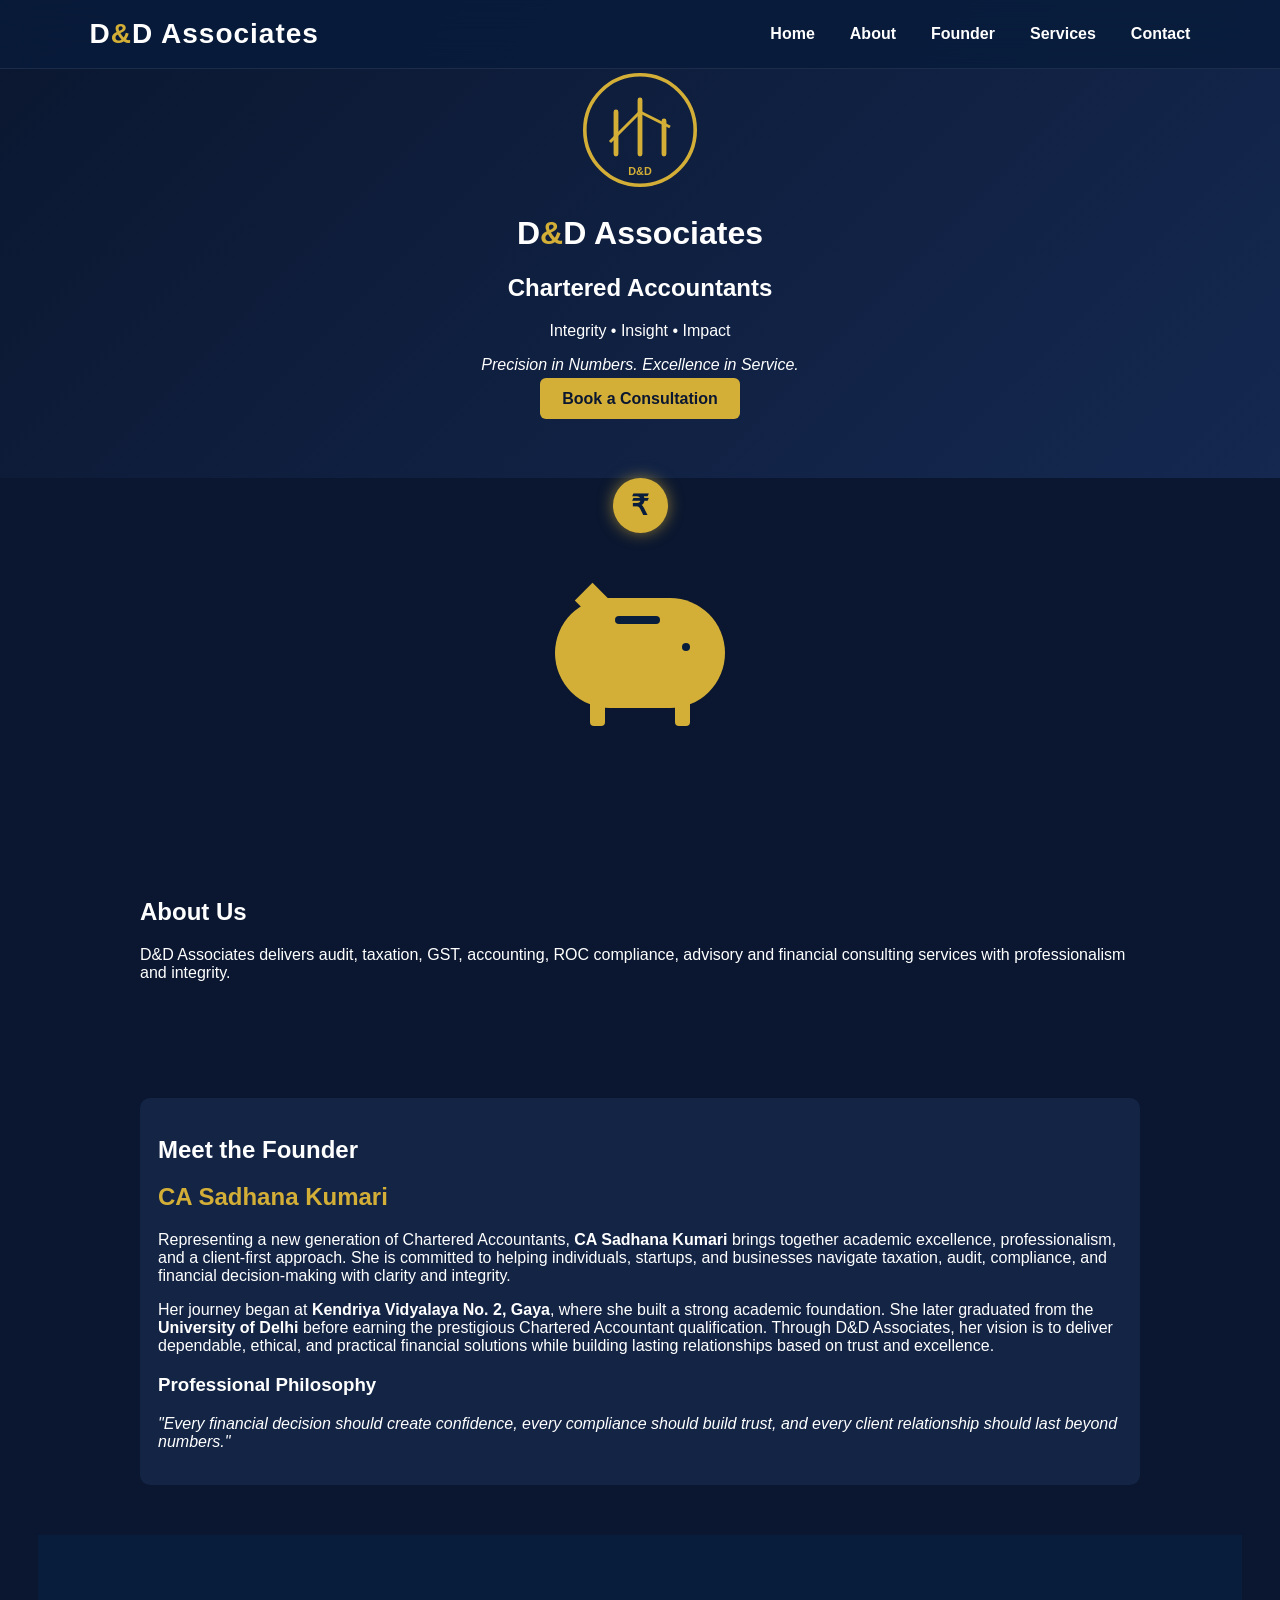
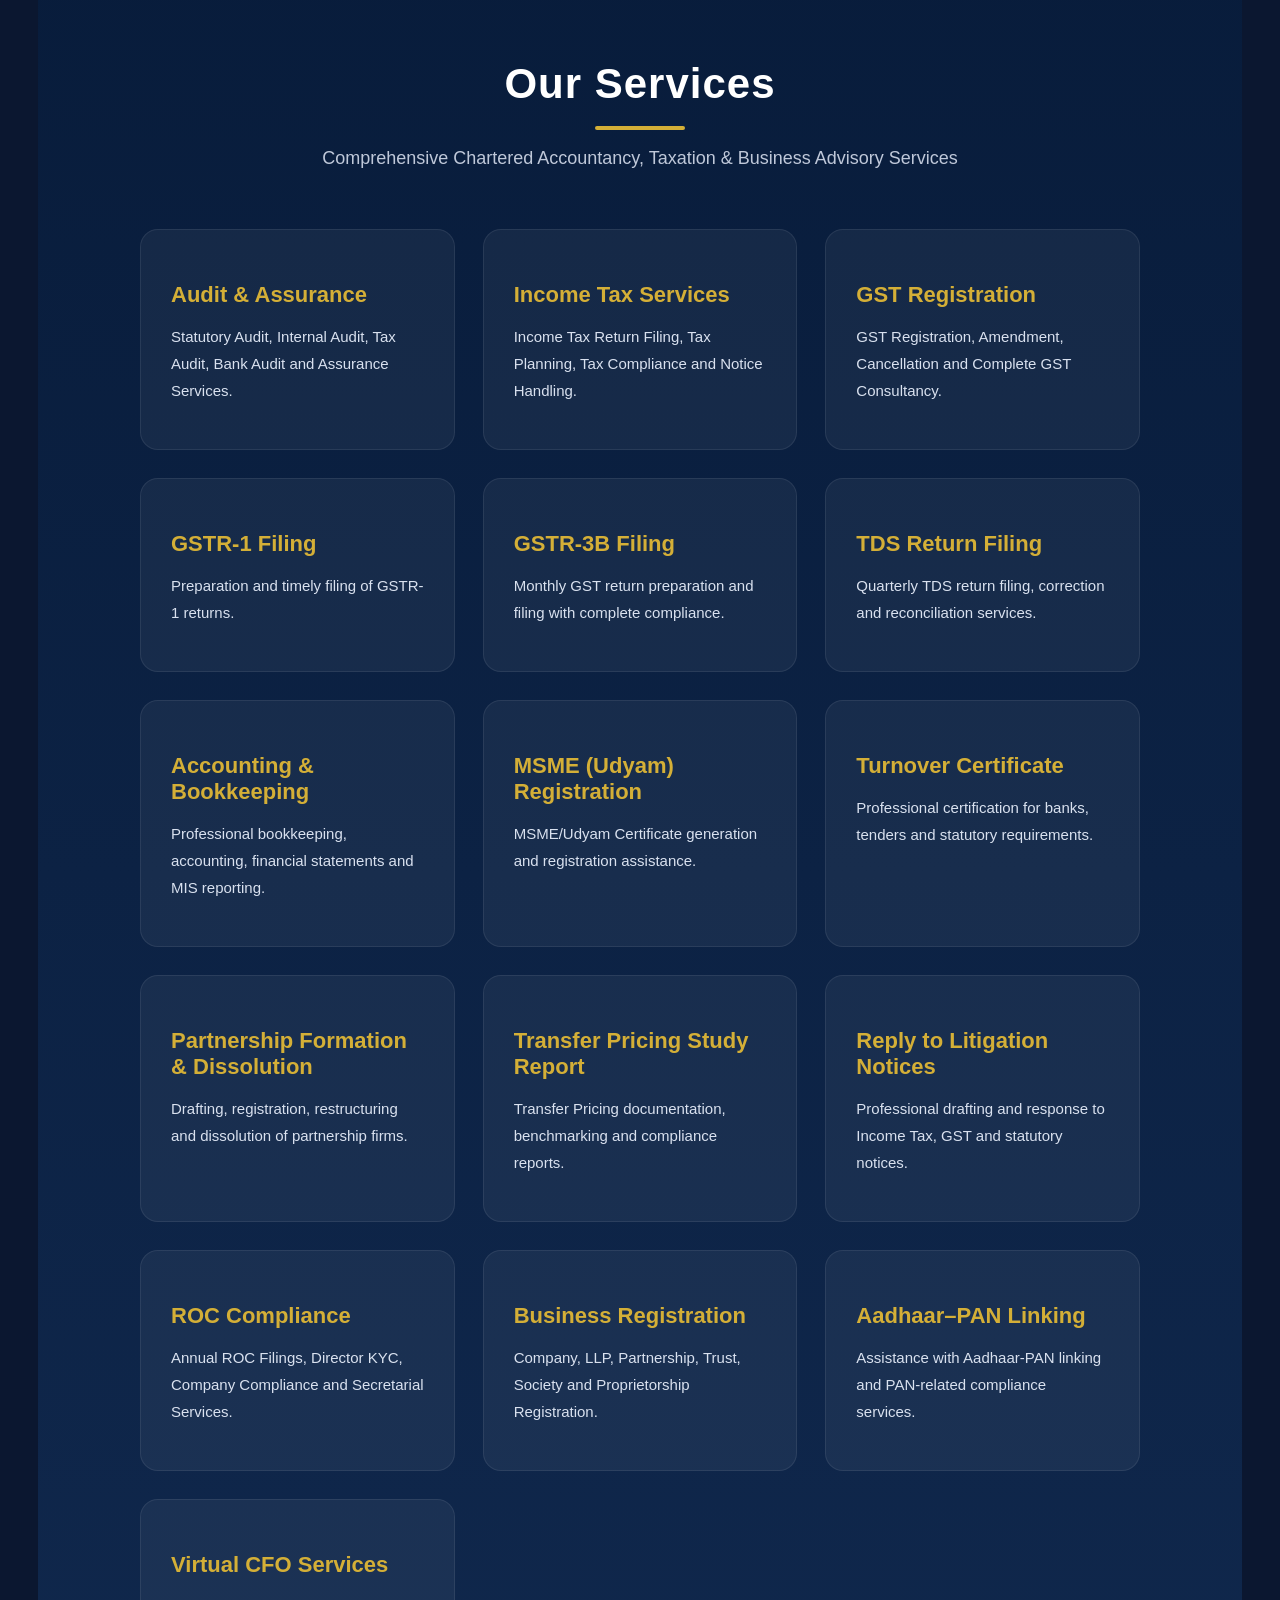
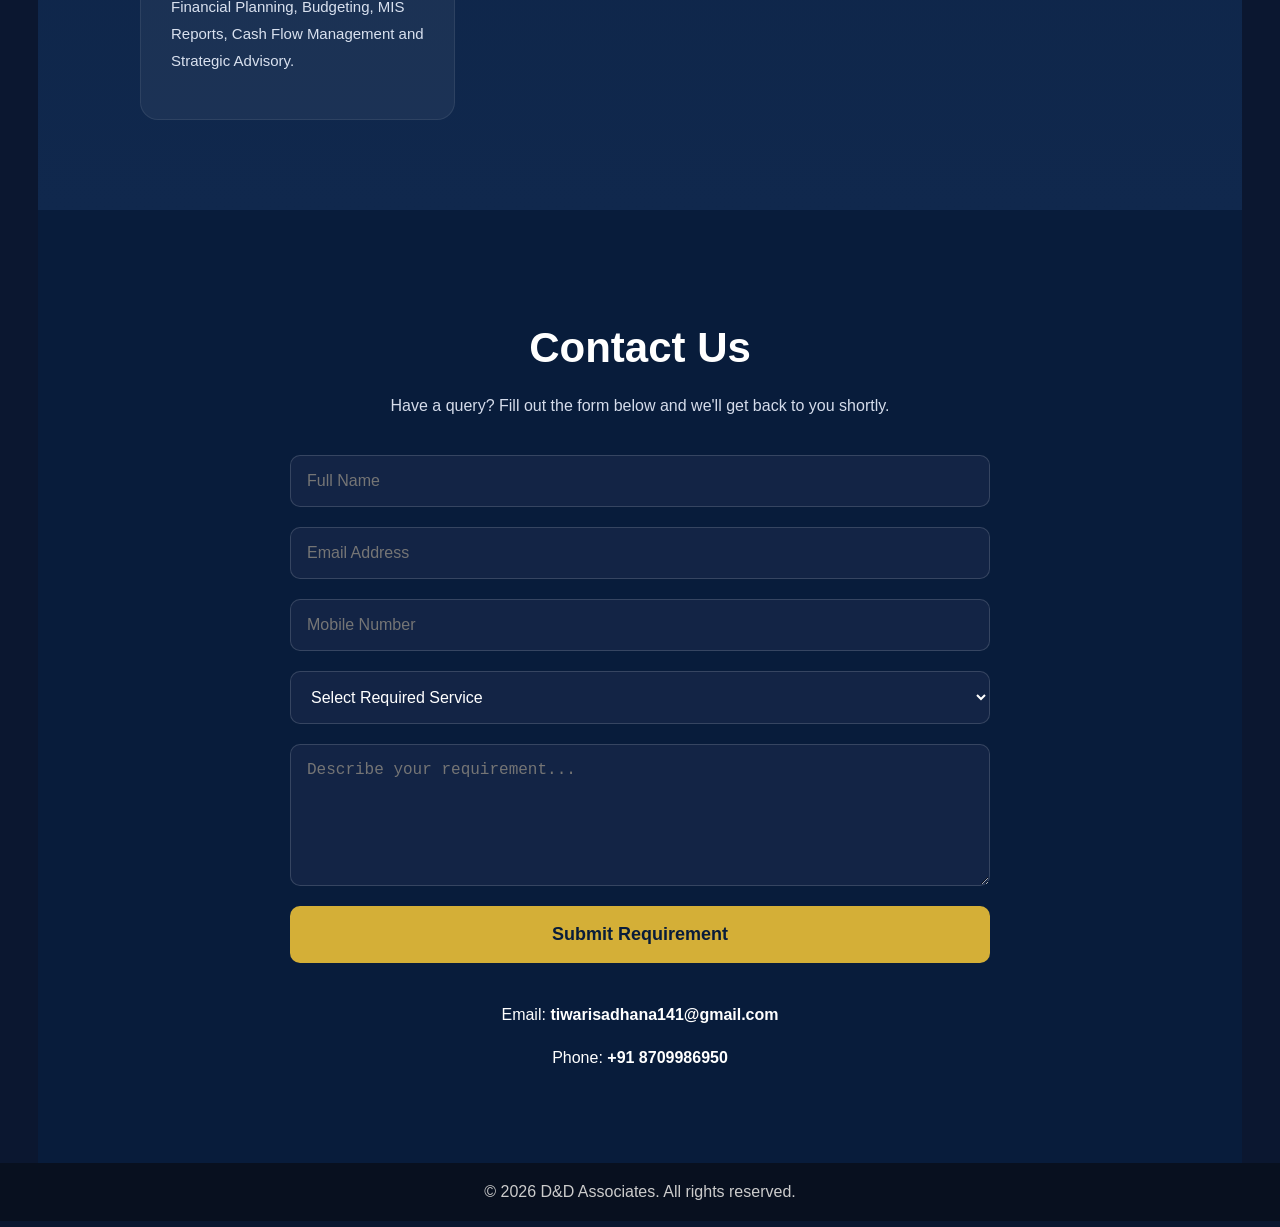
==== index.html @ b46793f5 "Add responsive navbar styles to index.html" ====
<!DOCTYPE html><html><head><meta charset='utf-8'><meta name='viewport' content='width=device-width,initial-scale=1'>
<title>D&D Associates | Chartered Accountants</title>
<style>
body{margin:0;font-family:Arial,sans-serif;background:#0b1730;color:#fff}
header{padding:70px 20px;text-align:center;background:linear-gradient(135deg,#0b1730,#142850)}
.logo{width:120px;height:120px;margin:auto}
.gold{color:#d4af37}.btn{background:#d4af37;color:#0b1730;padding:12px 22px;border-radius:6px;text-decoration:none;font-weight:bold}
section{padding:50px 20px;max-width:1000px;margin:auto}.cards{display:grid;grid-template-columns:repeat(auto-fit,minmax(220px,1fr));gap:16px}
.card{background:#132445;padding:18px;border-radius:10px}

.money-animation{
    display:flex;
    justify-content:center;
    align-items:center;
    height:250px;
    position:relative;
}

.coin{
    position:absolute;
    top:0;
    width:55px;
    height:55px;
    border-radius:50%;
    background:#d4af37;
    color:#081c3b;
    font-size:28px;
    font-weight:bold;
    display:flex;
    justify-content:center;
    align-items:center;
    animation:dropCoin 2.5s infinite ease-in-out;
    box-shadow:0 0 15px rgba(212,175,55,.6);
}

.piggy{
    width:170px;
    height:110px;
    background:#d4af37;
    border-radius:90px;
    position:relative;
    animation:bounce 2.5s infinite;
}

.slot{
    position:absolute;
    width:45px;
    height:8px;
    background:#081c3b;
    border-radius:5px;
    top:18px;
    left:60px;
}

.ear{
    position:absolute;
    width:25px;
    height:25px;
    background:#d4af37;
    top:-10px;
    left:25px;
    transform:rotate(45deg);
}

.eye{
    position:absolute;
    width:8px;
    height:8px;
    background:#081c3b;
    border-radius:50%;
    top:45px;
    right:35px;
}

.leg{
    width:15px;
    height:30px;
    background:#d4af37;
    position:absolute;
    bottom:-18px;
    border-radius:4px;
}

.leg1{left:35px;}
.leg2{right:35px;}

@keyframes dropCoin{

0%{
    transform:translateY(0);
    opacity:0;
}

15%{
    opacity:1;
}

60%{
    transform:translateY(90px);
    opacity:1;
}

70%{
    transform:translateY(100px) scale(.5);
    opacity:0;
}

100%{
    transform:translateY(0);
    opacity:0;
}

}

@keyframes bounce{

0%,100%{
    transform:translateY(0);
}

65%{
    transform:translateY(6px);
}

75%{
    transform:translateY(-4px);
}

85%{
    transform:translateY(2px);
}

}

#services{
    padding:90px 8%;
    background:linear-gradient(180deg,#081c3b,#10284d);
}

#services h2{
    text-align:center;
    color:#fff;
    font-size:42px;
    margin-bottom:10px;
    letter-spacing:1px;
}

#services h2::after{
    content:"";
    width:90px;
    height:4px;
    background:#d4af37;
    display:block;
    margin:18px auto;
    border-radius:20px;
}

.subtitle{
    text-align:center;
    color:#bfc8d9;
    margin-bottom:60px;
    font-size:18px;
}

.services-grid{
    display:grid;
    grid-template-columns:repeat(auto-fit,minmax(280px,1fr));
    gap:28px;
}

.service-card{
    background:rgba(255,255,255,.05);
    border:1px solid rgba(255,255,255,.08);
    border-radius:18px;
    padding:30px;
    transition:all .4s ease;
    position:relative;
    overflow:hidden;
}

.service-card::before{
    content:"";
    position:absolute;
    left:0;
    top:0;
    width:0;
    height:4px;
    background:#d4af37;
    transition:.4s;
}

.service-card:hover::before{
    width:100%;
}

.service-card:hover{
    transform:translateY(-10px);
    border-color:#d4af37;
    box-shadow:0 20px 40px rgba(0,0,0,.35);
}

.service-card h3{
    color:#d4af37;
    margin-bottom:15px;
    font-size:22px;
}

.service-card p{
    color:#d9e1ef;
    line-height:1.8;
    font-size:15px;
}

@media(max-width:768px){

.services-grid{
    grid-template-columns:1fr;
}

}
    
#contact{

padding:80px 8%;

background:#081c3b;

}

#contact h2{

text-align:center;

font-size:42px;

margin-bottom:15px;

color:#fff;

}

.contact-text{

text-align:center;

color:#d5dceb;

margin-bottom:40px;

}

.contact-form{

max-width:700px;

margin:auto;

display:flex;

flex-direction:column;

gap:20px;

}

.contact-form input,
.contact-form textarea,
.contact-form select{

padding:16px;

font-size:16px;

border-radius:10px;

border:1px solid rgba(255,255,255,.15);

background:#132445;

color:white;

outline:none;

transition:.3s;

}

.contact-form input:focus,
.contact-form textarea:focus,
.contact-form select:focus{

border-color:#d4af37;

box-shadow:0 0 12px rgba(212,175,55,.25);

}

.contact-form button{

padding:18px;

background:#d4af37;

color:#081c3b;

border:none;

border-radius:10px;

font-size:18px;

font-weight:bold;

cursor:pointer;

transition:.3s;

}

.contact-form button:hover{

background:white;

transform:translateY(-3px);

}

#contact p{

text-align:center;

margin-top:25px;

}

#contact a{

color:white;

text-decoration:none;

font-weight:bold;

}

#contact a:hover{

color:#d4af37;

}

.btn:hover{

transform:translateY(-5px);

box-shadow:0 12px 30px rgba(212,175,55,.35);

background:white;

}
html{

scroll-behavior:smooth;

}
/* NAVBAR */

.navbar{

position:fixed;

top:0;

left:0;

width:100%;

padding:18px 7%;

display:flex;

justify-content:space-between;

align-items:center;

background:rgba(8,28,59,.82);

backdrop-filter:blur(18px);

border-bottom:1px solid rgba(255,255,255,.08);

z-index:9999;

box-sizing:border-box;

}

.logo-text{

font-size:28px;

font-weight:700;

color:white;

letter-spacing:1px;

}

.logo-text span{

color:#d4af37;

}

.nav-links{

display:flex;

gap:35px;

list-style:none;

margin:0;

padding:0;

}

.nav-links a{

color:white;

text-decoration:none;

font-weight:600;

transition:.3s;

position:relative;

}

.nav-links a::after{

content:"";

position:absolute;

bottom:-8px;

left:0;

width:0;

height:2px;

background:#d4af37;

transition:.3s;

}

.nav-links a:hover{

color:#d4af37;

}

.nav-links a:hover::after{

width:100%;

}

@media(max-width:768px){

.nav-links{

display:none;

}

}
footer{text-align:center;padding:20px;background:#08101f;color:#ccc}
</style></head><body>

<nav class="navbar">

    <div class="logo-text">
        D<span>&</span>D Associates
    </div>

    <ul class="nav-links">

        <li><a href="#">Home</a></li>

        <li><a href="#about">About</a></li>

        <li><a href="#founder">Founder</a></li>

        <li><a href="#services">Services</a></li>

        <li><a href="#contact">Contact</a></li>

    </ul>

</nav>
    
<header>
<svg class="logo" viewBox="0 0 200 200">
<circle cx="100" cy="100" r="92" fill="none" stroke="#D4AF37" stroke-width="6"/>
<path d="M60 140V70M100 140V50M140 140V85" stroke="#D4AF37" stroke-width="8" stroke-linecap="round"/>
<path d="M50 120 L100 70 L150 95" fill="none" stroke="#D4AF37" stroke-width="5"/>
<text x="100" y="175" text-anchor="middle" fill="#D4AF37" font-size="18" font-weight="700">D&amp;D</text>
</svg>
<h1>D<span class='gold'>&</span>D Associates</h1><h2>Chartered Accountants</h2>
<p>Integrity • Insight • Impact</p>
<p><em>Precision in Numbers. Excellence in Service.</em></p>
<a class='btn' href='#contact'>Book a Consultation</a>
</header>
<section class="money-animation">
    <div class="coin">₹</div>

    <div class="piggy">
        <div class="slot"></div>
        <div class="ear"></div>
        <div class="eye"></div>
        <div class="leg leg1"></div>
        <div class="leg leg2"></div>
    </div>
</section>

<section><h2>About Us</h2><p>D&D Associates delivers audit, taxation, GST, accounting, ROC compliance, advisory and financial consulting services with professionalism and integrity.</p></section>
<section id="founder">
<div class="card">
<h2>Meet the Founder</h2>
<h1 class="gold">CA Sadhana Kumari</h1>
<p>Representing a new generation of Chartered Accountants, <strong>CA Sadhana Kumari</strong> brings together academic excellence, professionalism, and a client-first approach. She is committed to helping individuals, startups, and businesses navigate taxation, audit, compliance, and financial decision-making with clarity and integrity.</p>

<p>Her journey began at <strong>Kendriya Vidyalaya No. 2, Gaya</strong>, where she built a strong academic foundation. She later graduated from the <strong>University of Delhi</strong> before earning the prestigious Chartered Accountant qualification. Through D&amp;D Associates, her vision is to deliver dependable, ethical, and practical financial solutions while building lasting relationships based on trust and excellence.</p>

<h3>Professional Philosophy</h3>
<p><em>"Every financial decision should create confidence, every compliance should build trust, and every client relationship should last beyond numbers."</em></p>
</div>
</section>

<section id="services">

    <h2>Our Services</h2>

    <p class="subtitle">
        Comprehensive Chartered Accountancy, Taxation & Business Advisory Services
    </p>

    <div class="services-grid">

        <div class="service-card">
            <h3>Audit & Assurance</h3>
            <p>Statutory Audit, Internal Audit, Tax Audit, Bank Audit and Assurance Services.</p>
        </div>

        <div class="service-card">
            <h3>Income Tax Services</h3>
            <p>Income Tax Return Filing, Tax Planning, Tax Compliance and Notice Handling.</p>
        </div>

        <div class="service-card">
            <h3>GST Registration</h3>
            <p>GST Registration, Amendment, Cancellation and Complete GST Consultancy.</p>
        </div>

        <div class="service-card">
            <h3>GSTR-1 Filing</h3>
            <p>Preparation and timely filing of GSTR-1 returns.</p>
        </div>

        <div class="service-card">
            <h3>GSTR-3B Filing</h3>
            <p>Monthly GST return preparation and filing with complete compliance.</p>
        </div>

        <div class="service-card">
            <h3>TDS Return Filing</h3>
            <p>Quarterly TDS return filing, correction and reconciliation services.</p>
        </div>

        <div class="service-card">
            <h3>Accounting & Bookkeeping</h3>
            <p>Professional bookkeeping, accounting, financial statements and MIS reporting.</p>
        </div>

        <div class="service-card">
            <h3>MSME (Udyam) Registration</h3>
            <p>MSME/Udyam Certificate generation and registration assistance.</p>
        </div>

        <div class="service-card">
            <h3>Turnover Certificate</h3>
            <p>Professional certification for banks, tenders and statutory requirements.</p>
        </div>

        <div class="service-card">
            <h3>Partnership Formation & Dissolution</h3>
            <p>Drafting, registration, restructuring and dissolution of partnership firms.</p>
        </div>

        <div class="service-card">
            <h3>Transfer Pricing Study Report</h3>
            <p>Transfer Pricing documentation, benchmarking and compliance reports.</p>
        </div>

        <div class="service-card">
            <h3>Reply to Litigation Notices</h3>
            <p>Professional drafting and response to Income Tax, GST and statutory notices.</p>
        </div>

        <div class="service-card">
            <h3>ROC Compliance</h3>
            <p>Annual ROC Filings, Director KYC, Company Compliance and Secretarial Services.</p>
        </div>

        <div class="service-card">
            <h3>Business Registration</h3>
            <p>Company, LLP, Partnership, Trust, Society and Proprietorship Registration.</p>
        </div>

        <div class="service-card">
            <h3>Aadhaar–PAN Linking</h3>
            <p>Assistance with Aadhaar-PAN linking and PAN-related compliance services.</p>
        </div>

        <div class="service-card">
            <h3>Virtual CFO Services</h3>
            <p>Financial Planning, Budgeting, MIS Reports, Cash Flow Management and Strategic Advisory.</p>
        </div>

    </div>

</section>
<section id="contact">

    <h2>Contact Us</h2>

    <p class="contact-text">
        Have a query? Fill out the form below and we'll get back to you shortly.
    </p>

    <form action="https://formsubmit.co/info.danddassociates@gmail.com" method="POST" class="contact-form">

        <input type="hidden" name="_subject" value="New Client Enquiry - D&D Associates">

        <input type="hidden" name="_captcha" value="false">

        <input type="hidden" name="_template" value="table">

        <input type="text"
               name="Name"
               placeholder="Full Name"
               required>

        <input type="email"
               name="Email"
               placeholder="Email Address"
               required>

        <input type="tel"
               name="Phone"
               placeholder="Mobile Number"
               required>

        <select name="Service Required" required>

            <option value="">Select Required Service</option>

            <option>Audit & Assurance</option>
            <option>Income Tax Services</option>
            <option>GST Registration</option>
            <option>GSTR-1 Filing</option>
            <option>GSTR-3B Filing</option>
            <option>TDS Return Filing</option>
            <option>Accounting & Bookkeeping</option>
            <option>MSME Registration</option>
            <option>Turnover Certificate</option>
            <option>Partnership Formation / Dissolution</option>
            <option>Transfer Pricing Study Report</option>
            <option>ROC Compliance</option>
            <option>Business Registration</option>
            <option>Virtual CFO Services</option>
            <option>Aadhaar-PAN Linking</option>
            <option>Other</option>

        </select>

        <textarea
            name="Requirement"
            rows="6"
            placeholder="Describe your requirement..."
            required></textarea>

        <button type="submit">
            Submit Requirement
        </button>

    </form>

    <br>

    <p>Email:
        <a href="mailto:tiwarisadhana141@gmail.com">
            tiwarisadhana141@gmail.com
        </a>
    </p>

    <p>Phone:
        <a href="tel:+918709986950">
            +91 8709986950
        </a>
    </p>

</section>
<footer>© 2026 D&D Associates. All rights reserved.</footer>
</body></html>
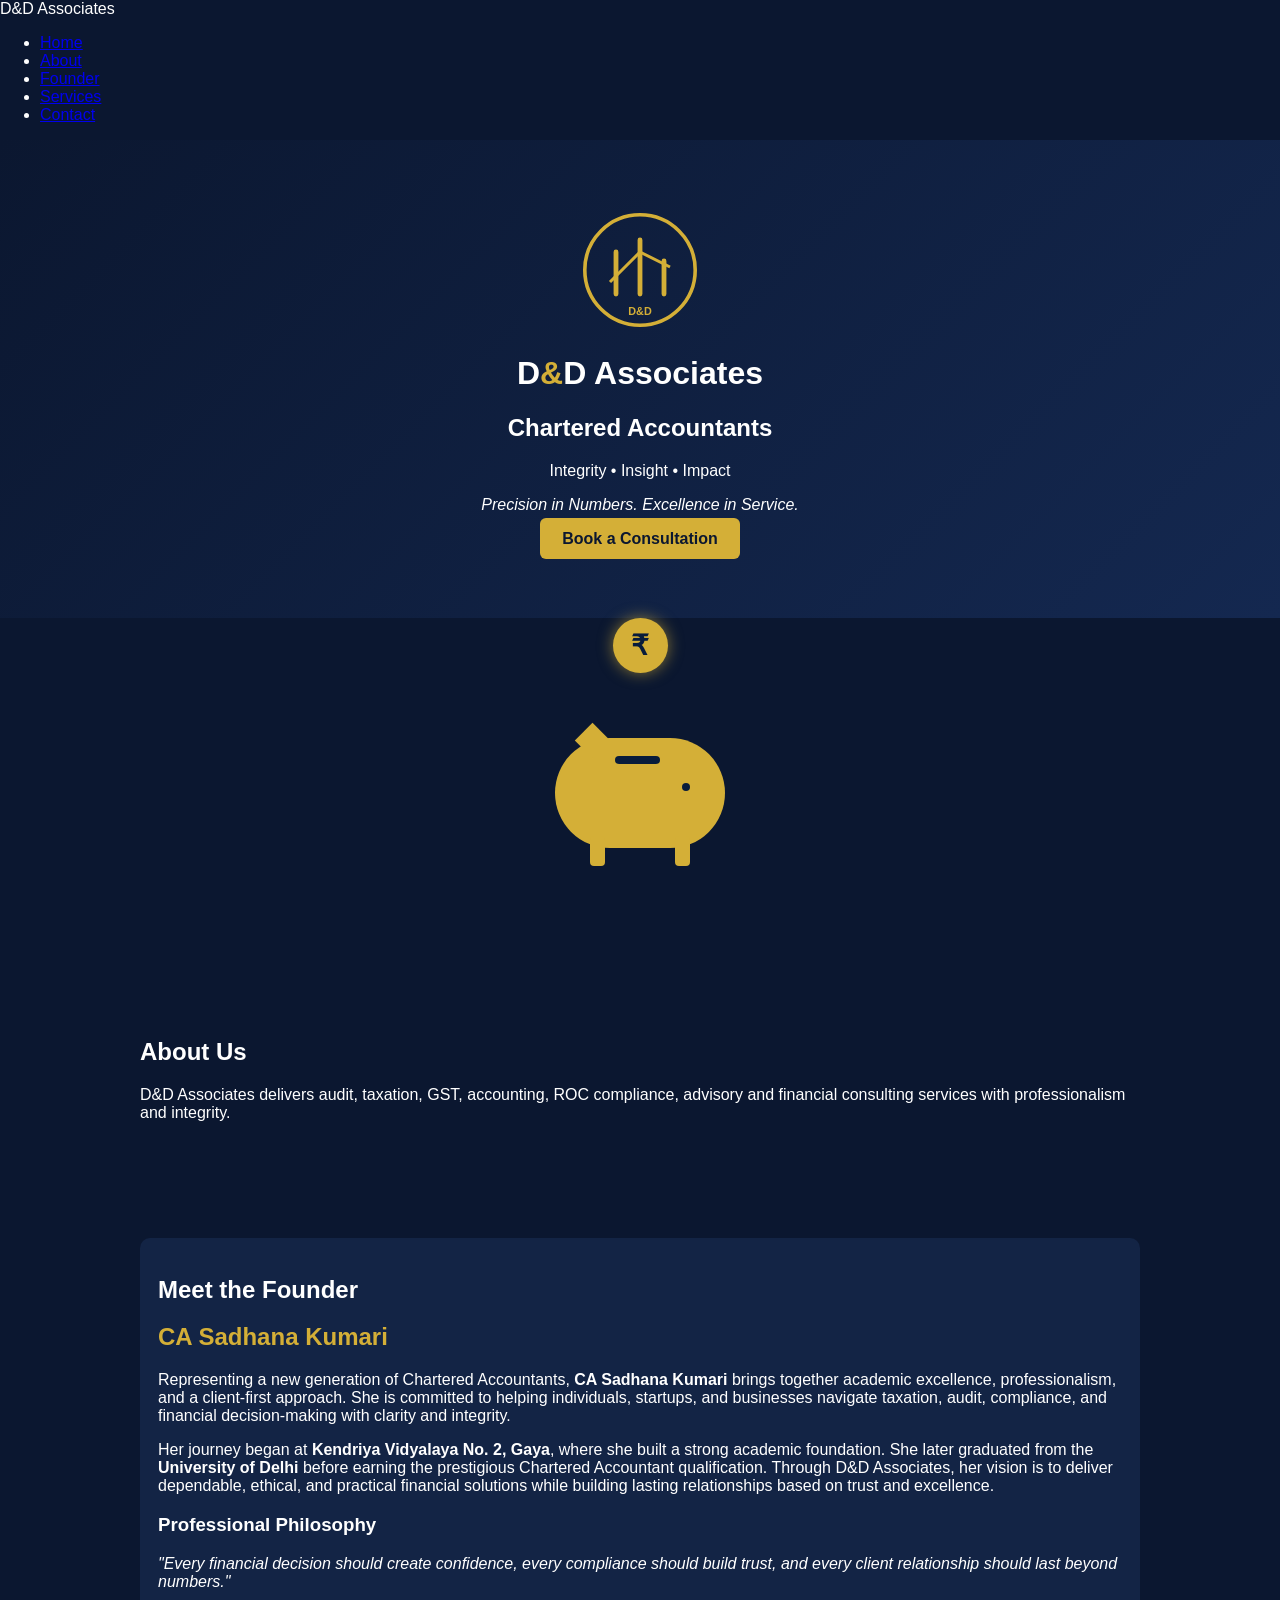
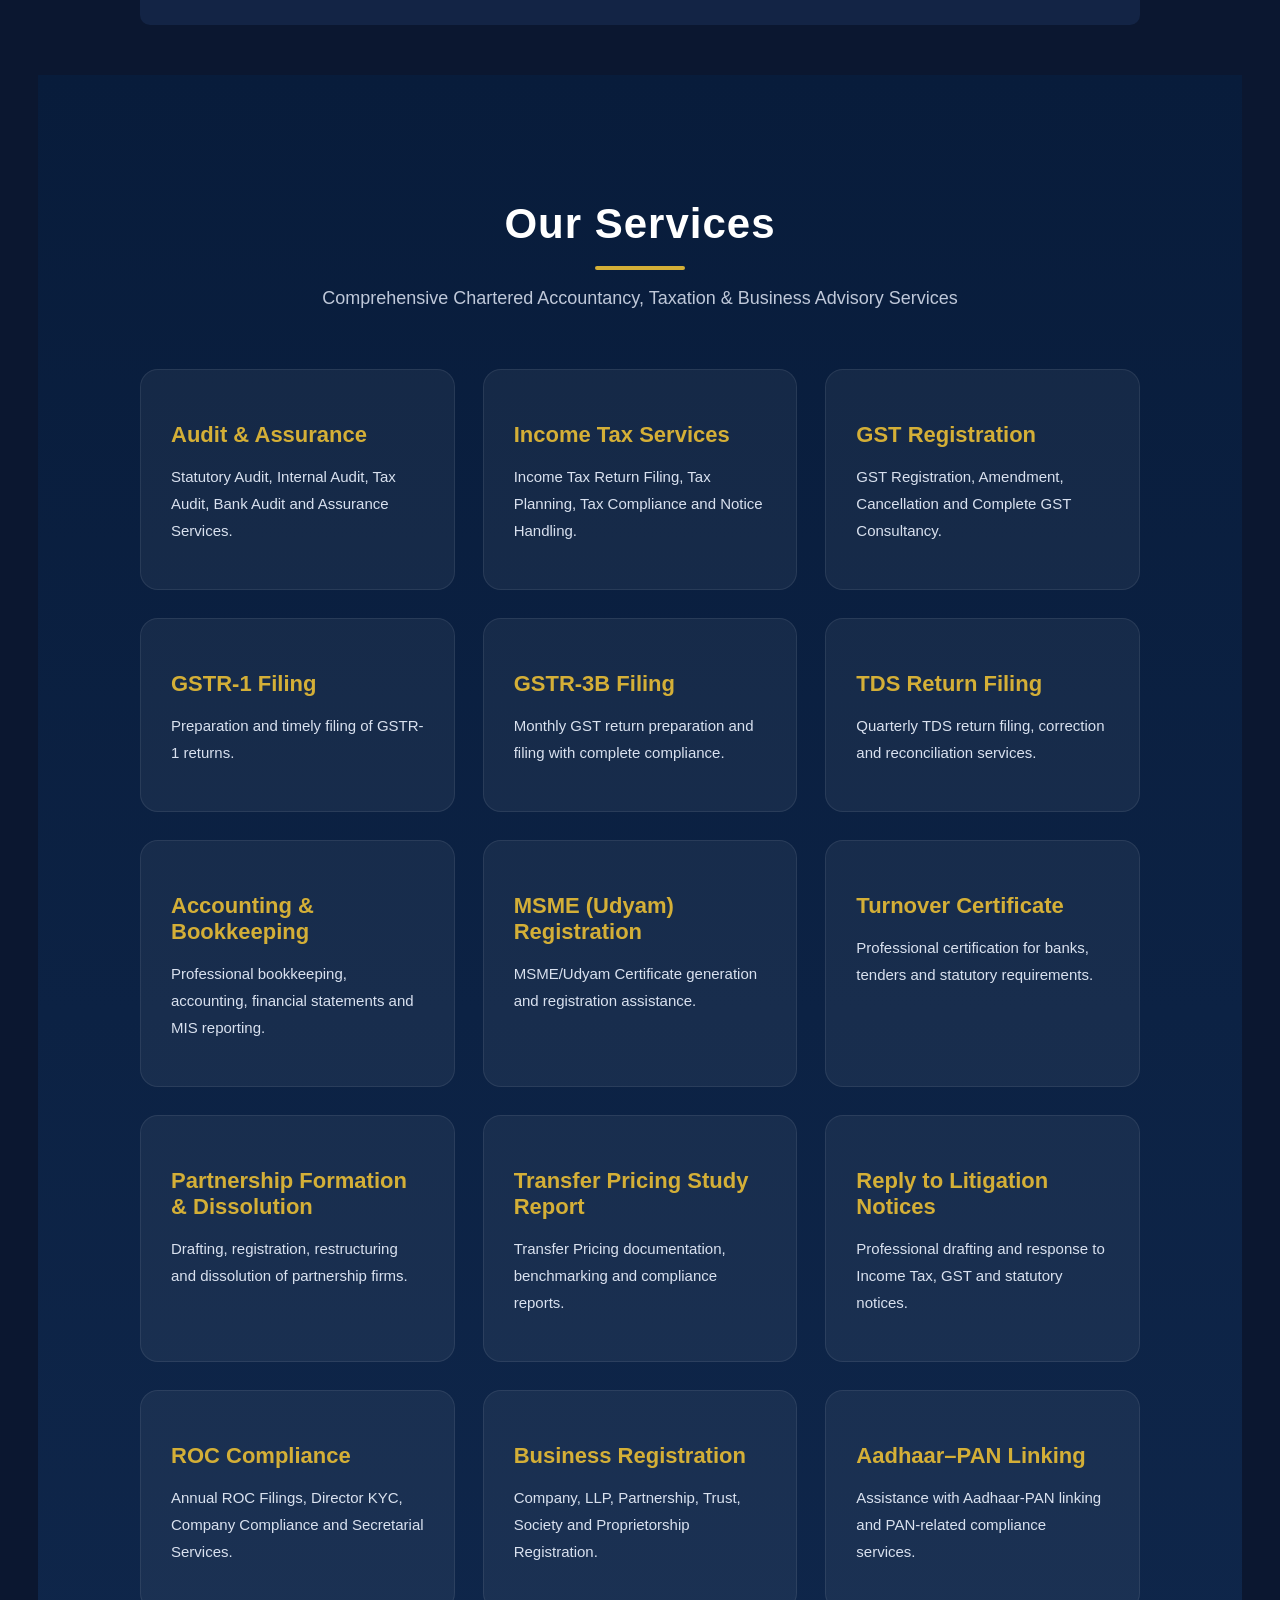
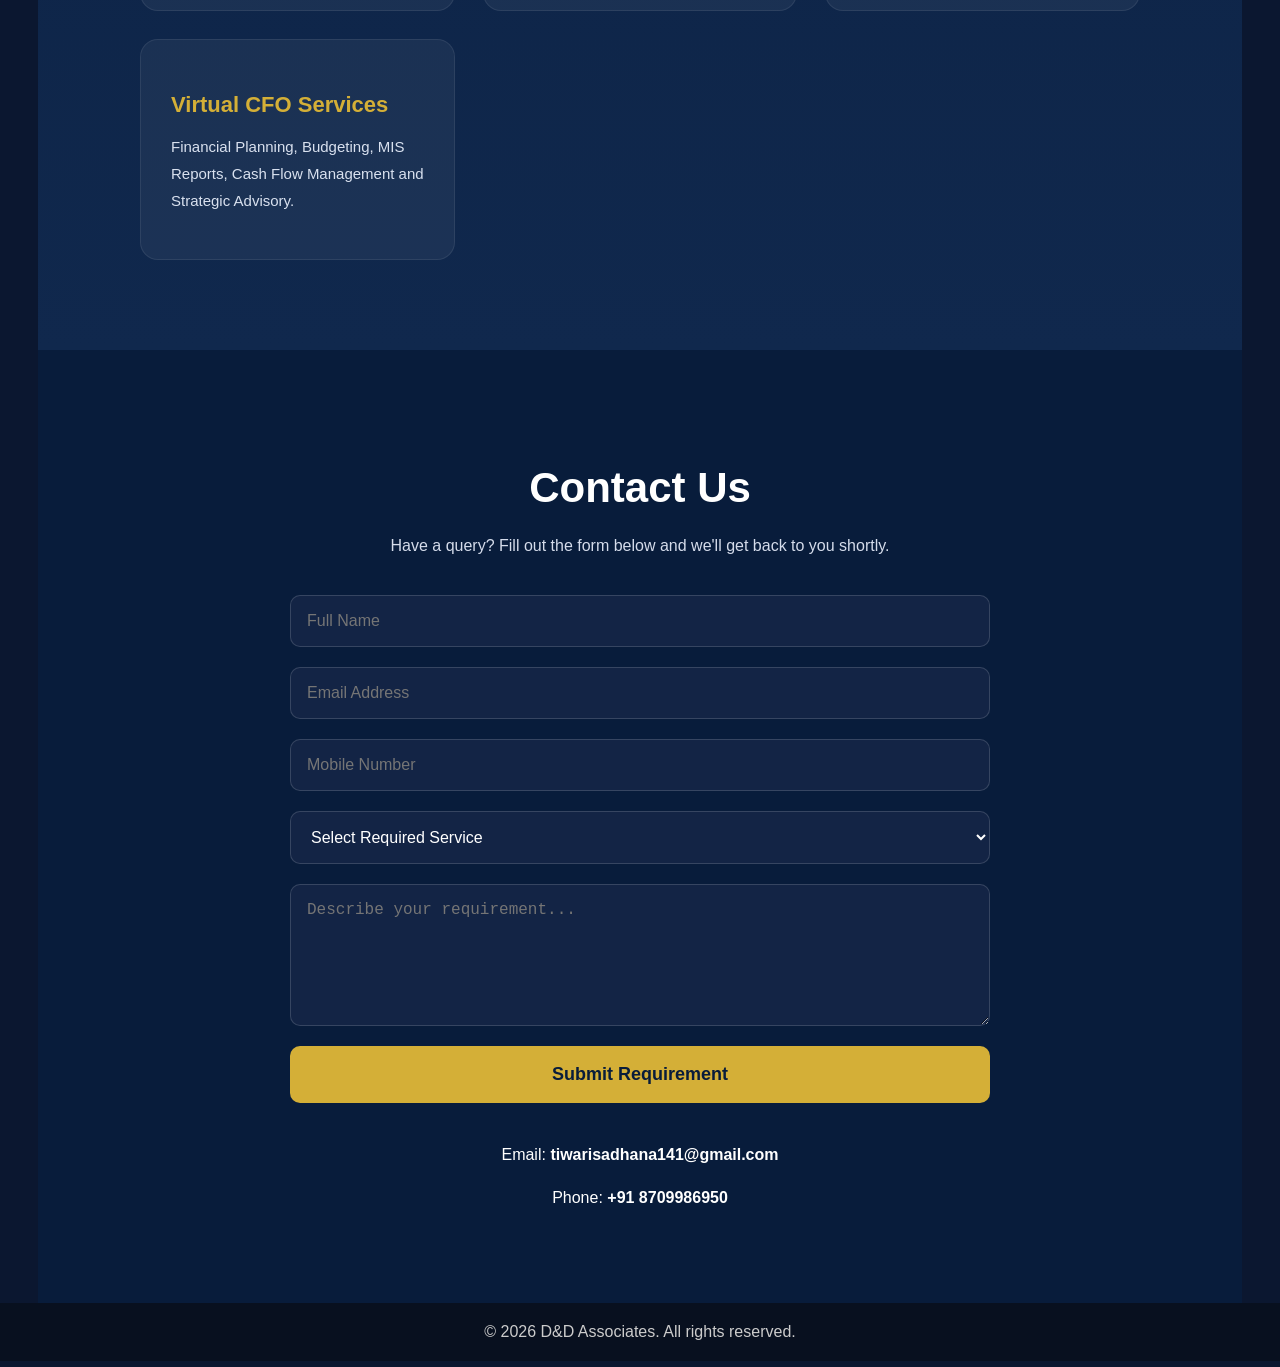
==== commit e8dd1724: "Remove navbar styles from index.html Removed the entire navbar CSS styles from the index.html file." ====
--- a/index.html
+++ b/index.html
@@ -363,125 +363,7 @@
 scroll-behavior:smooth;
 
 }
-/* NAVBAR */
-
-.navbar{
-
-position:fixed;
-
-top:0;
-
-left:0;
-
-width:100%;
-
-padding:18px 7%;
-
-display:flex;
-
-justify-content:space-between;
-
-align-items:center;
-
-background:rgba(8,28,59,.82);
-
-backdrop-filter:blur(18px);
-
-border-bottom:1px solid rgba(255,255,255,.08);
-
-z-index:9999;
-
-box-sizing:border-box;
-
-}
-
-.logo-text{
-
-font-size:28px;
-
-font-weight:700;
-
-color:white;
-
-letter-spacing:1px;
-
-}
-
-.logo-text span{
-
-color:#d4af37;
-
-}
-
-.nav-links{
-
-display:flex;
-
-gap:35px;
-
-list-style:none;
-
-margin:0;
-
-padding:0;
-
-}
-
-.nav-links a{
-
-color:white;
-
-text-decoration:none;
-
-font-weight:600;
-
-transition:.3s;
-
-position:relative;
-
-}
-
-.nav-links a::after{
-
-content:"";
-
-position:absolute;
-
-bottom:-8px;
-
-left:0;
-
-width:0;
-
-height:2px;
-
-background:#d4af37;
-
-transition:.3s;
-
-}
-
-.nav-links a:hover{
-
-color:#d4af37;
-
-}
-
-.nav-links a:hover::after{
-
-width:100%;
-
-}
-
-@media(max-width:768px){
-
-.nav-links{
-
-display:none;
-
-}
-
-}
+
 footer{text-align:center;padding:20px;background:#08101f;color:#ccc}
 </style></head><body>
 
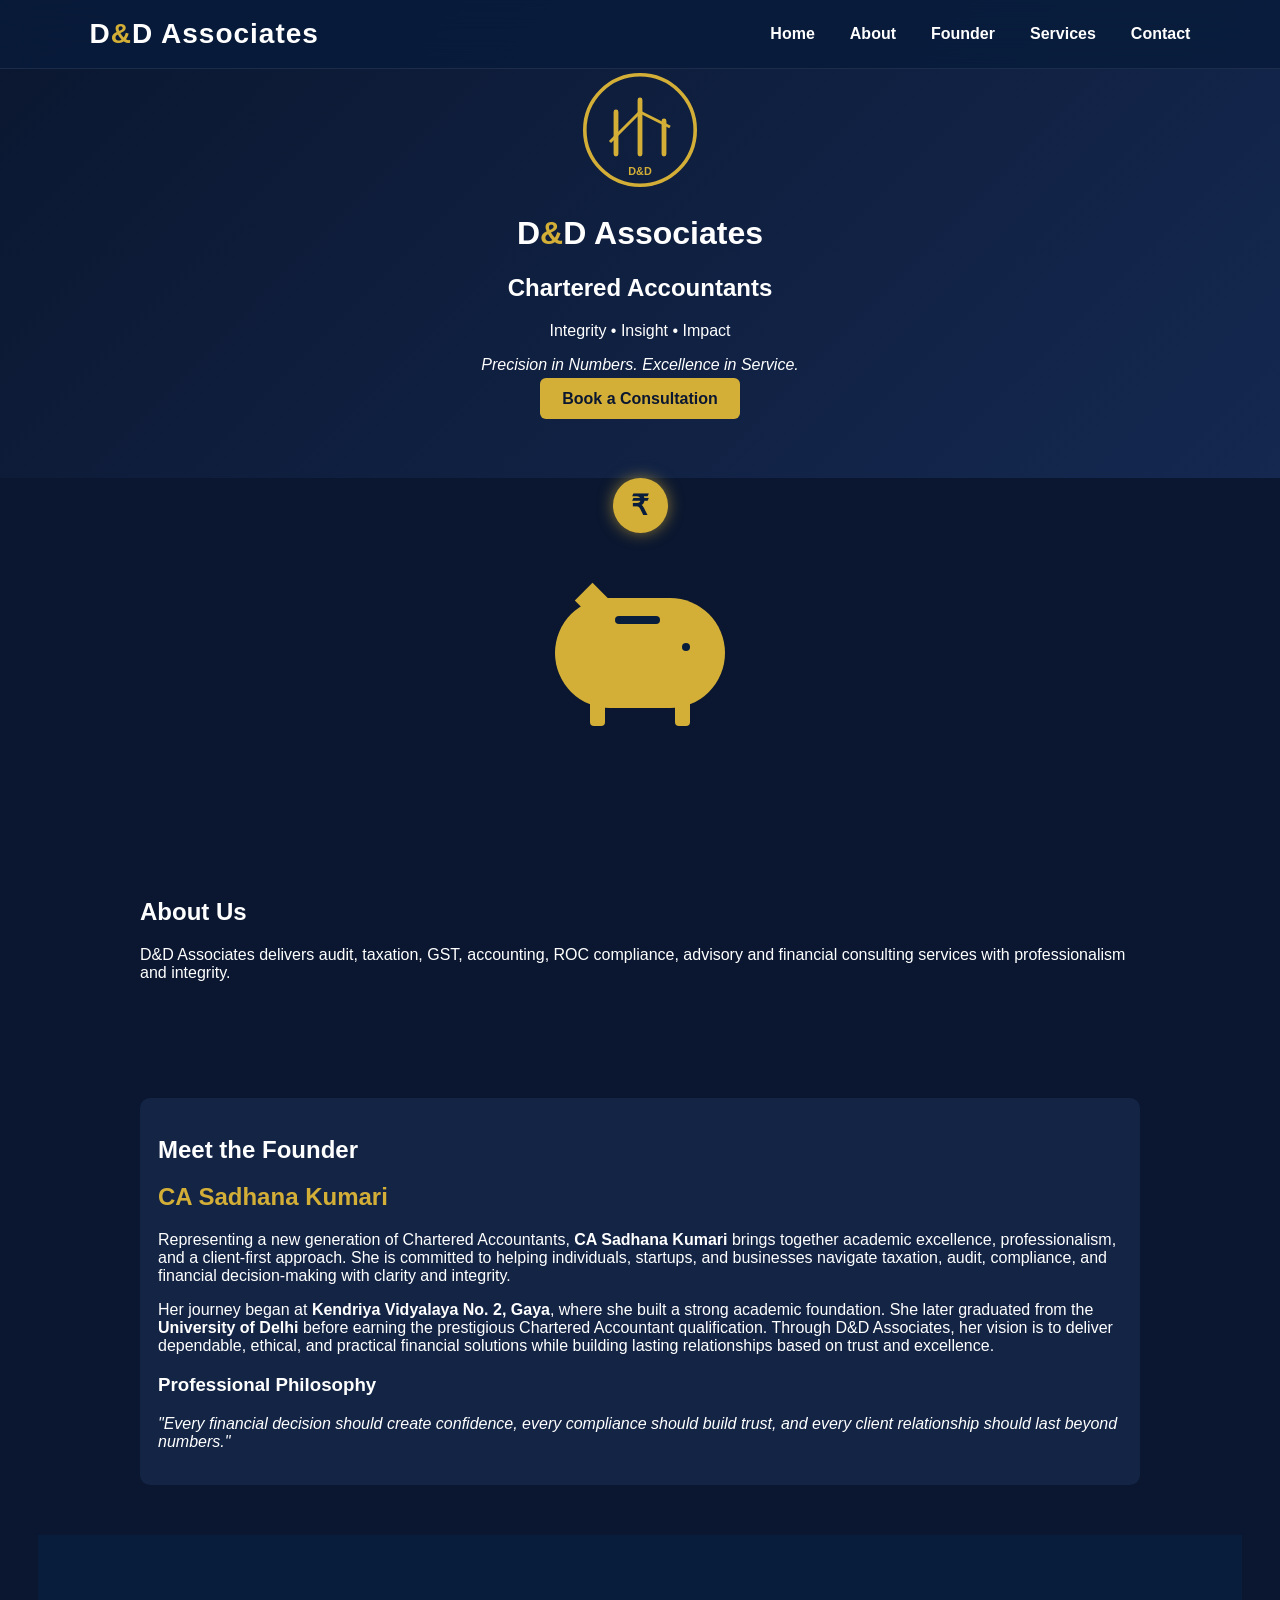
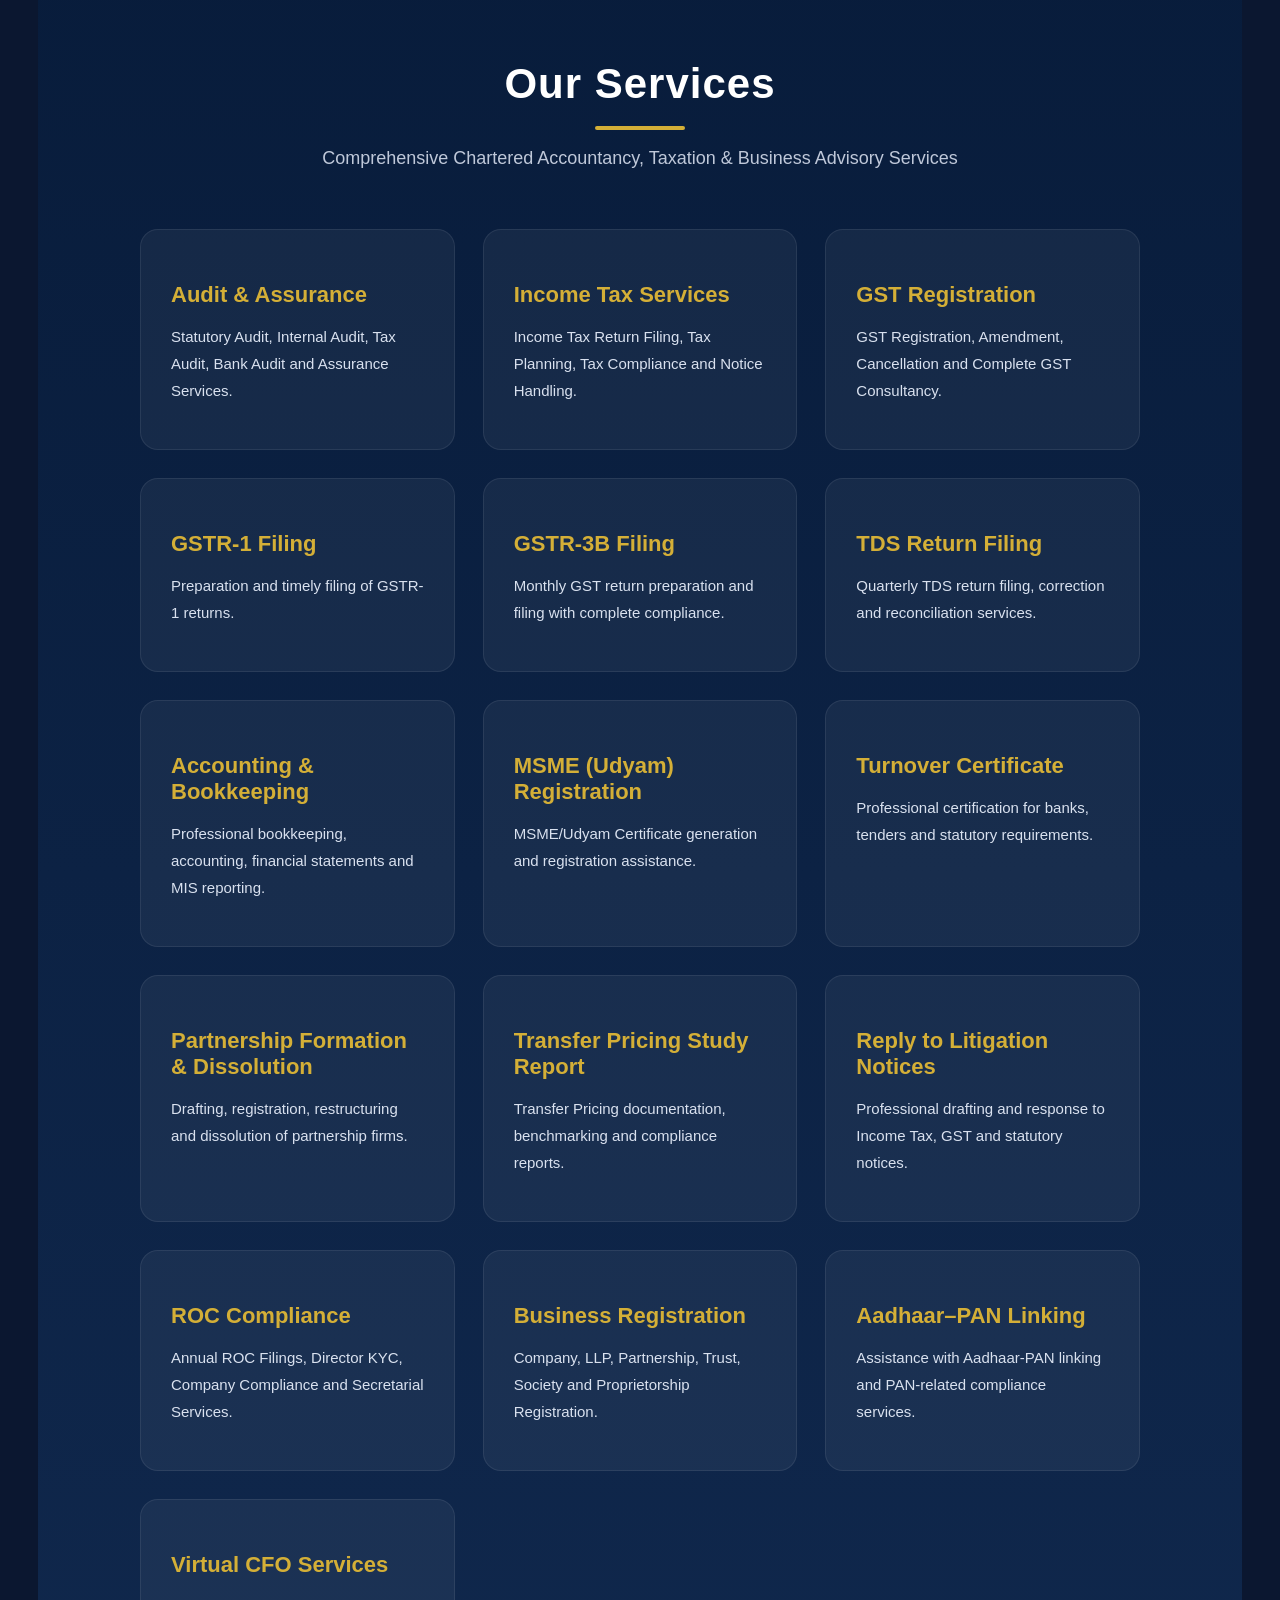
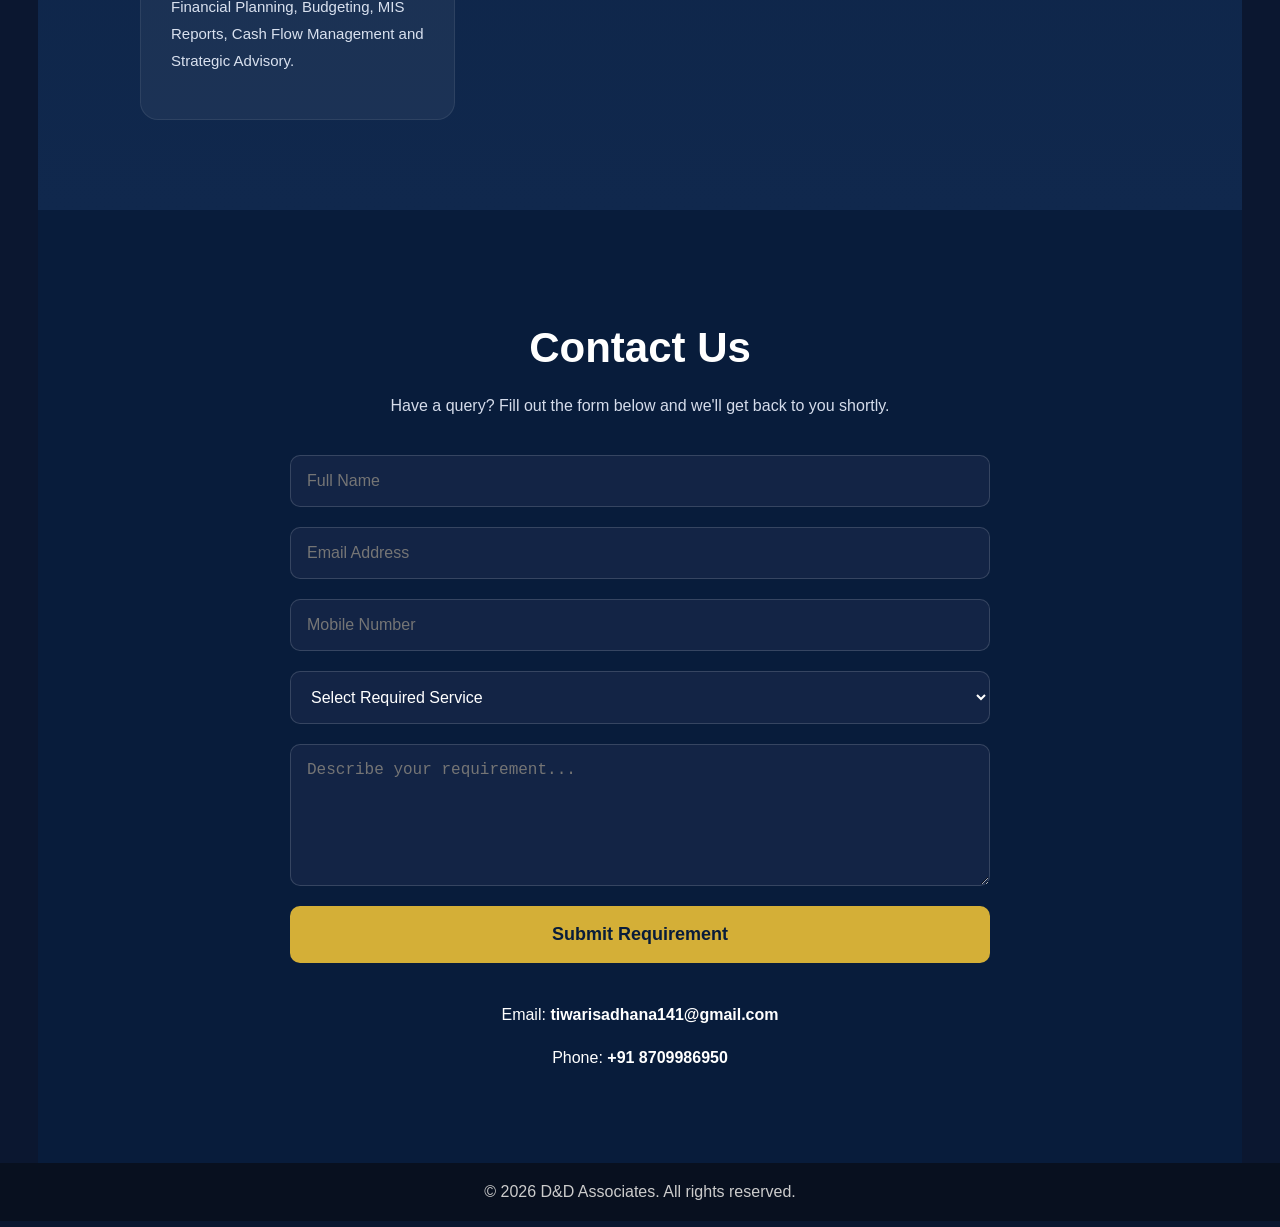
==== commit 8607a6b2: "Add responsive navbar styles to index.html" ====
--- a/index.html
+++ b/index.html
@@ -358,6 +358,125 @@
 background:white;
 
 }
+    
+.navbar{
+
+position:fixed;
+
+top:0;
+
+left:0;
+
+width:100%;
+
+padding:18px 7%;
+
+display:flex;
+
+justify-content:space-between;
+
+align-items:center;
+
+background:rgba(8,28,59,.82);
+
+backdrop-filter:blur(18px);
+
+border-bottom:1px solid rgba(255,255,255,.08);
+
+z-index:9999;
+
+box-sizing:border-box;
+
+}
+
+.logo-text{
+
+font-size:28px;
+
+font-weight:700;
+
+color:white;
+
+letter-spacing:1px;
+
+}
+
+.logo-text span{
+
+color:#d4af37;
+
+}
+
+.nav-links{
+
+display:flex;
+
+gap:35px;
+
+list-style:none;
+
+margin:0;
+
+padding:0;
+
+}
+
+.nav-links a{
+
+color:white;
+
+text-decoration:none;
+
+font-weight:600;
+
+transition:.3s;
+
+position:relative;
+
+}
+
+.nav-links a::after{
+
+content:"";
+
+position:absolute;
+
+bottom:-8px;
+
+left:0;
+
+width:0;
+
+height:2px;
+
+background:#d4af37;
+
+transition:.3s;
+
+}
+
+.nav-links a:hover{
+
+color:#d4af37;
+
+}
+
+.nav-links a:hover::after{
+
+width:100%;
+
+}
+
+@media(max-width:768px){
+
+.nav-links{
+
+display:none;
+
+}
+
+}
+
 html{
 
 scroll-behavior:smooth;
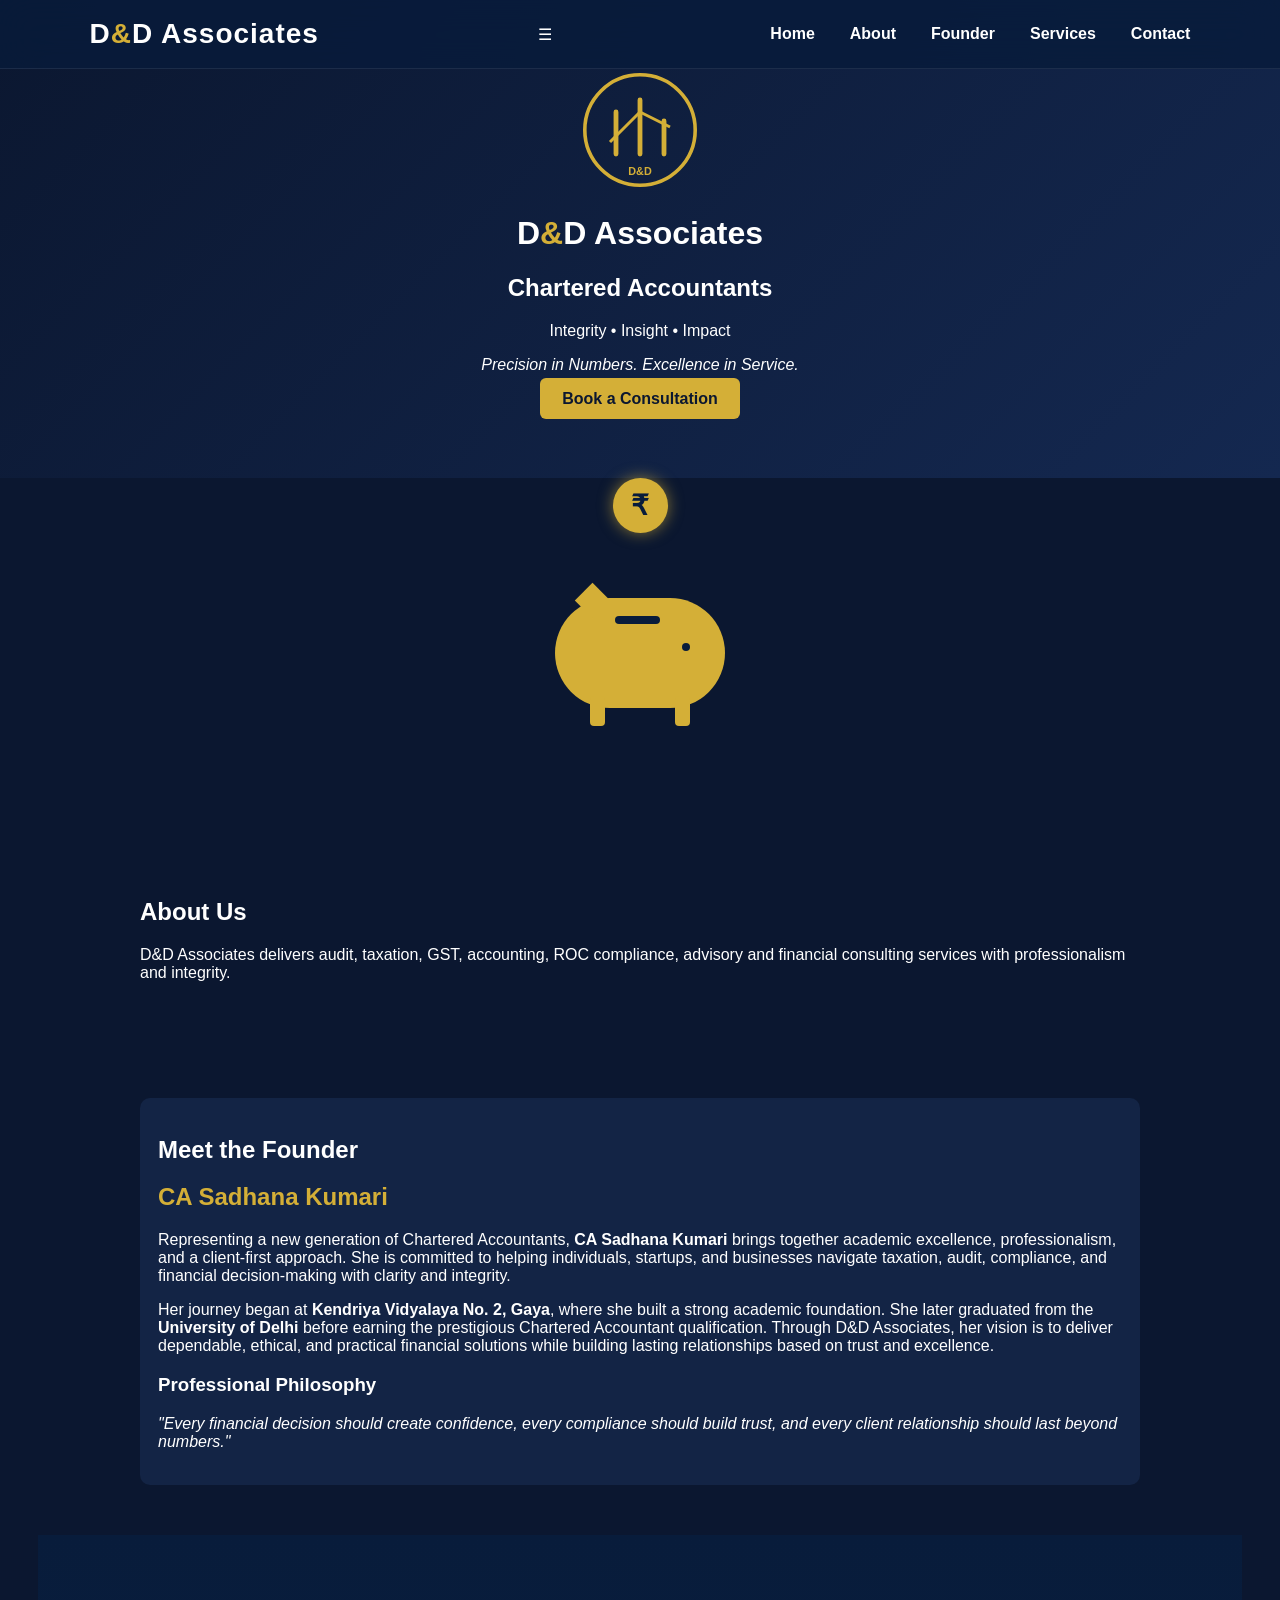
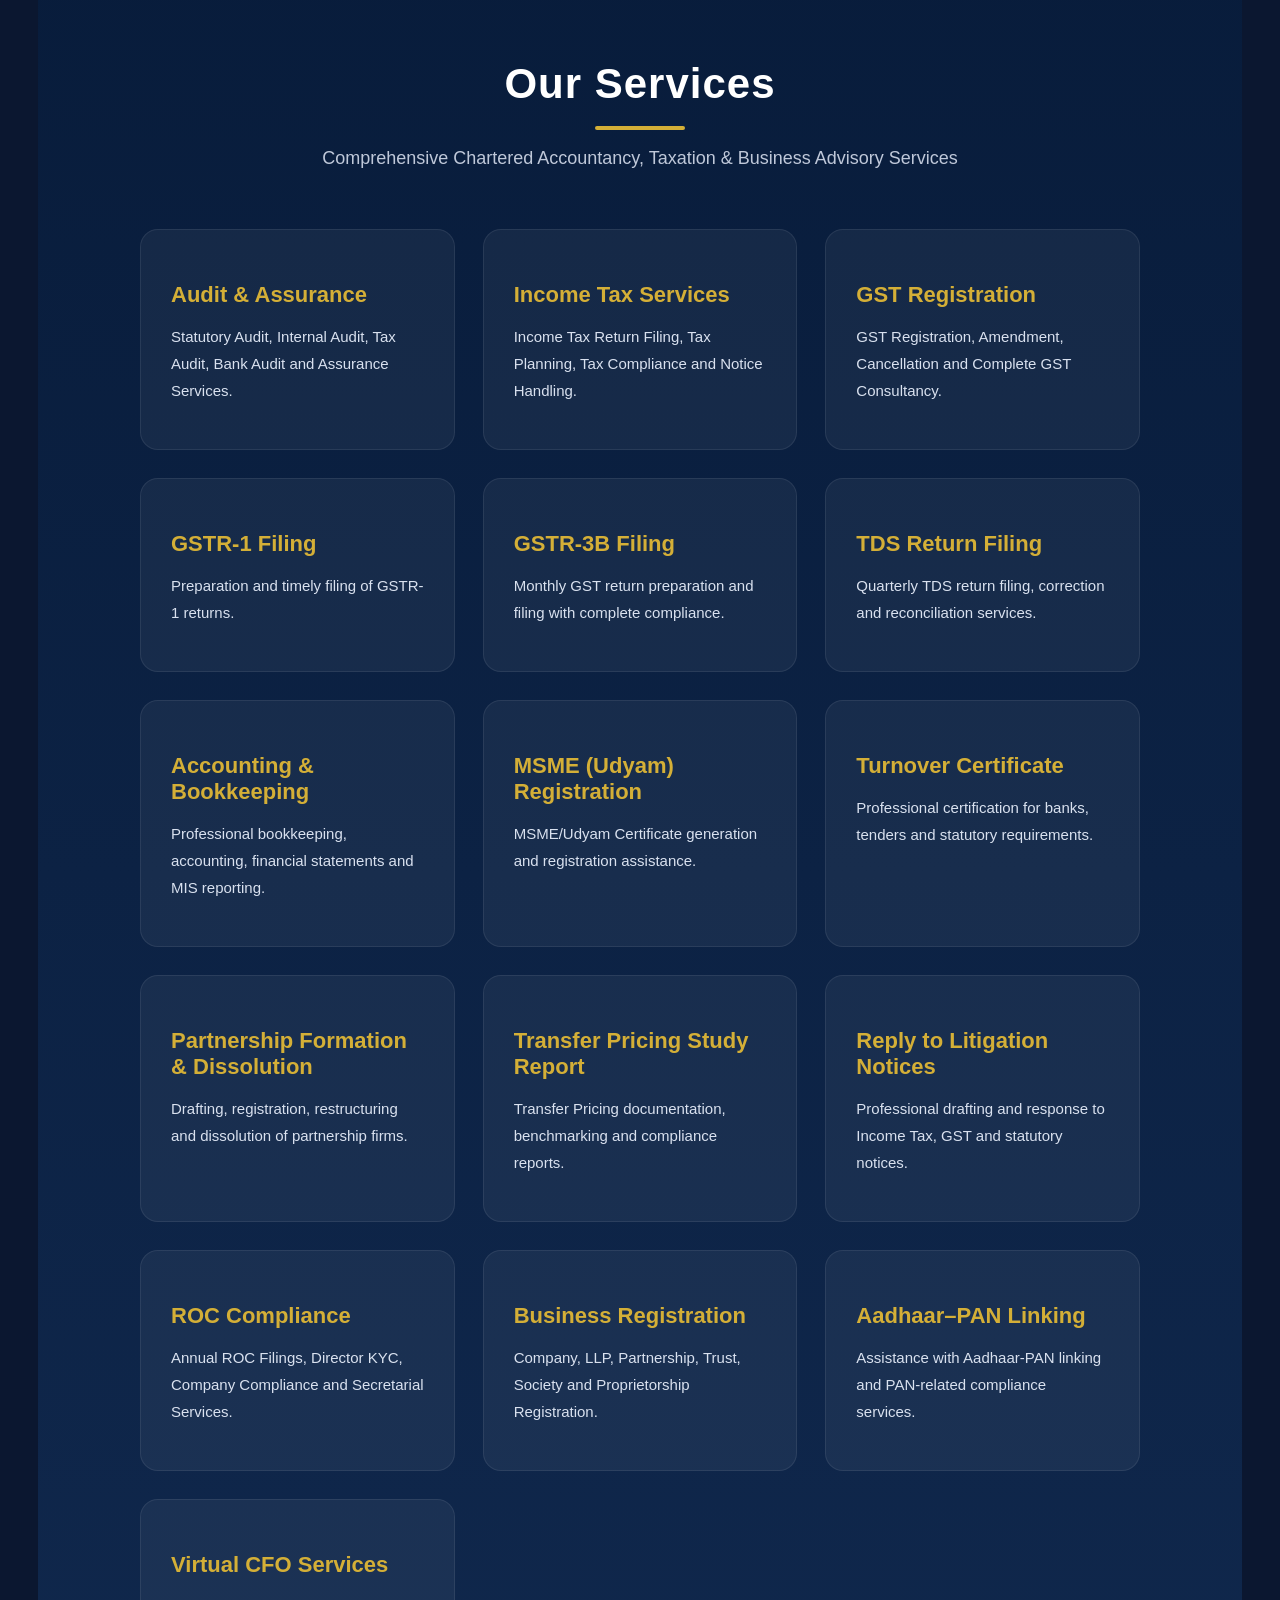
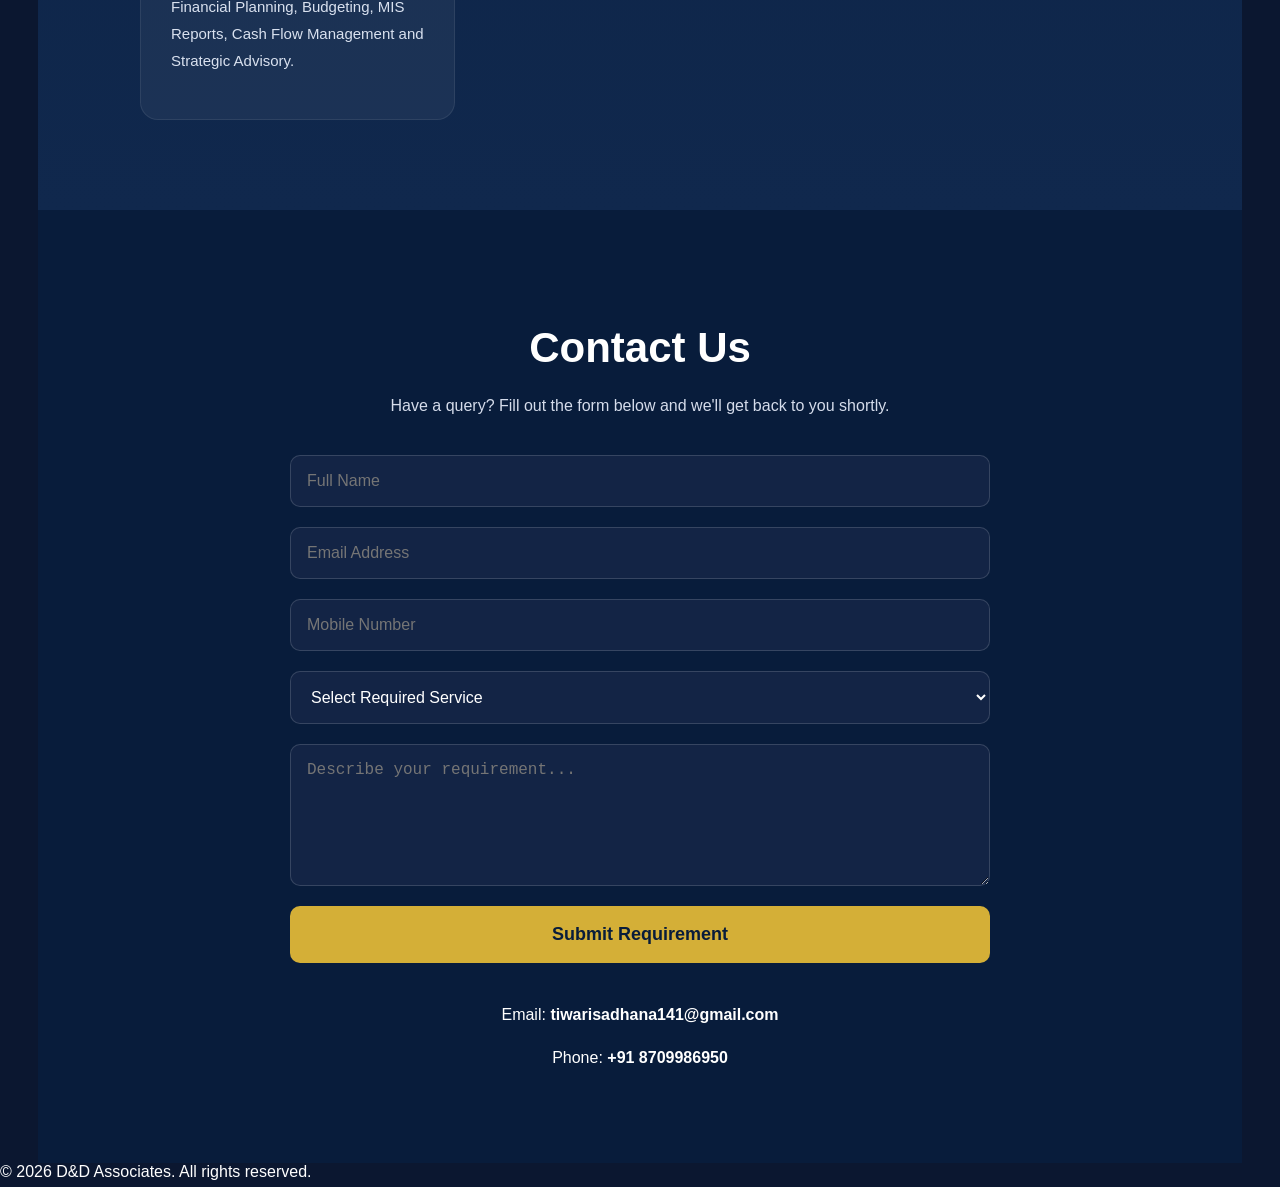
==== commit 36f0368a: "Implement mobile menu toggle and interactions Added a menu toggle for mobile navigation and JavaScri" ====
--- a/index.html
+++ b/index.html
@@ -471,7 +471,9 @@
 
 .nav-links{
 
-display:none;
+.menu-toggle{
+
+display:block;
 
 }
 
@@ -491,8 +493,10 @@
     <div class="logo-text">
         D<span>&</span>D Associates
     </div>
-
-    <ul class="nav-links">
+    <div class="menu-toggle" id="menuToggle">
+        ☰
+    </div>
+    <ul class="nav-links" id="navLinks">
 
         <li><a href="#">Home</a></li>
 
@@ -721,4 +725,27 @@
 
 </section>
 <footer>© 2026 D&D Associates. All rights reserved.</footer>
-</body></html>
+</body>
+<script>
+
+const menu=document.getElementById("menuToggle");
+const nav=document.getElementById("navLinks");
+
+menu.onclick=function(){
+
+nav.classList.toggle("active");
+
+}
+
+document.querySelectorAll(".nav-links a").forEach(link=>{
+
+link.onclick=function(){
+
+nav.classList.remove("active");
+
+}
+
+});
+
+</script>
+</html>
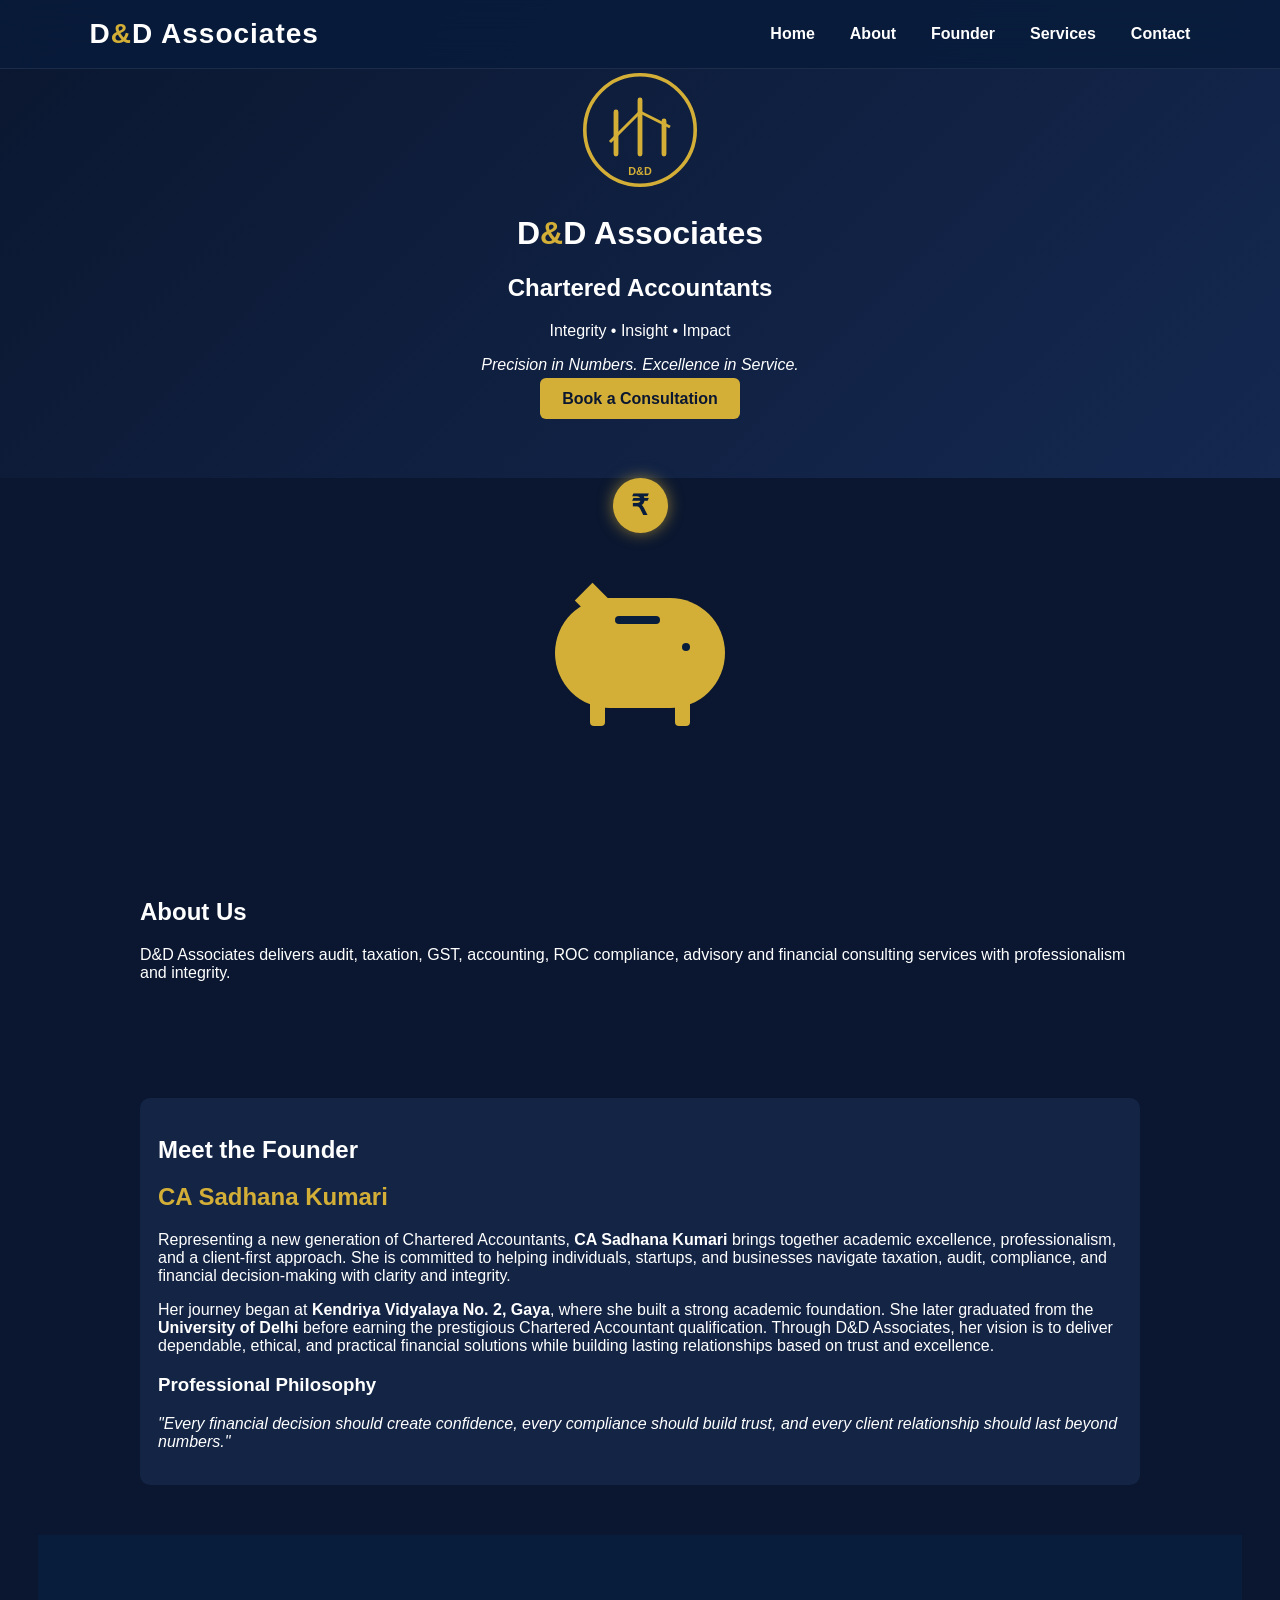
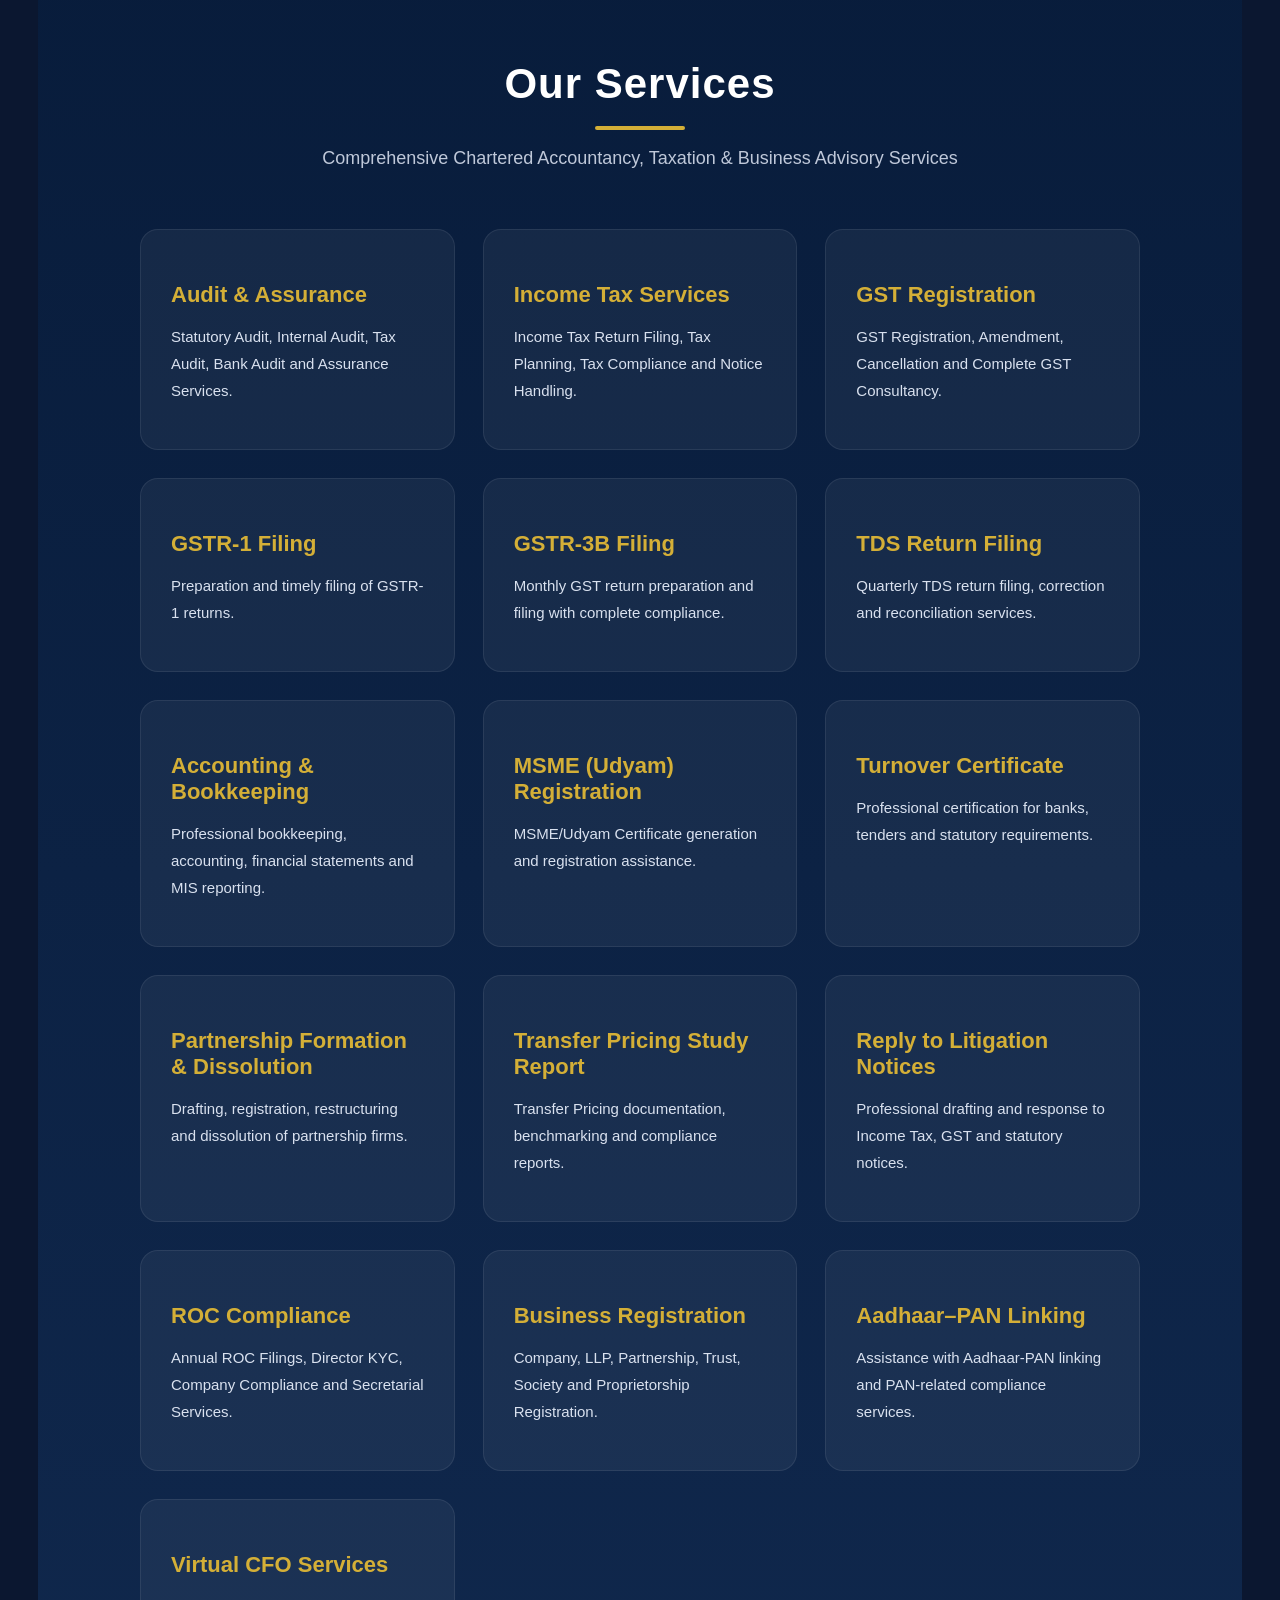
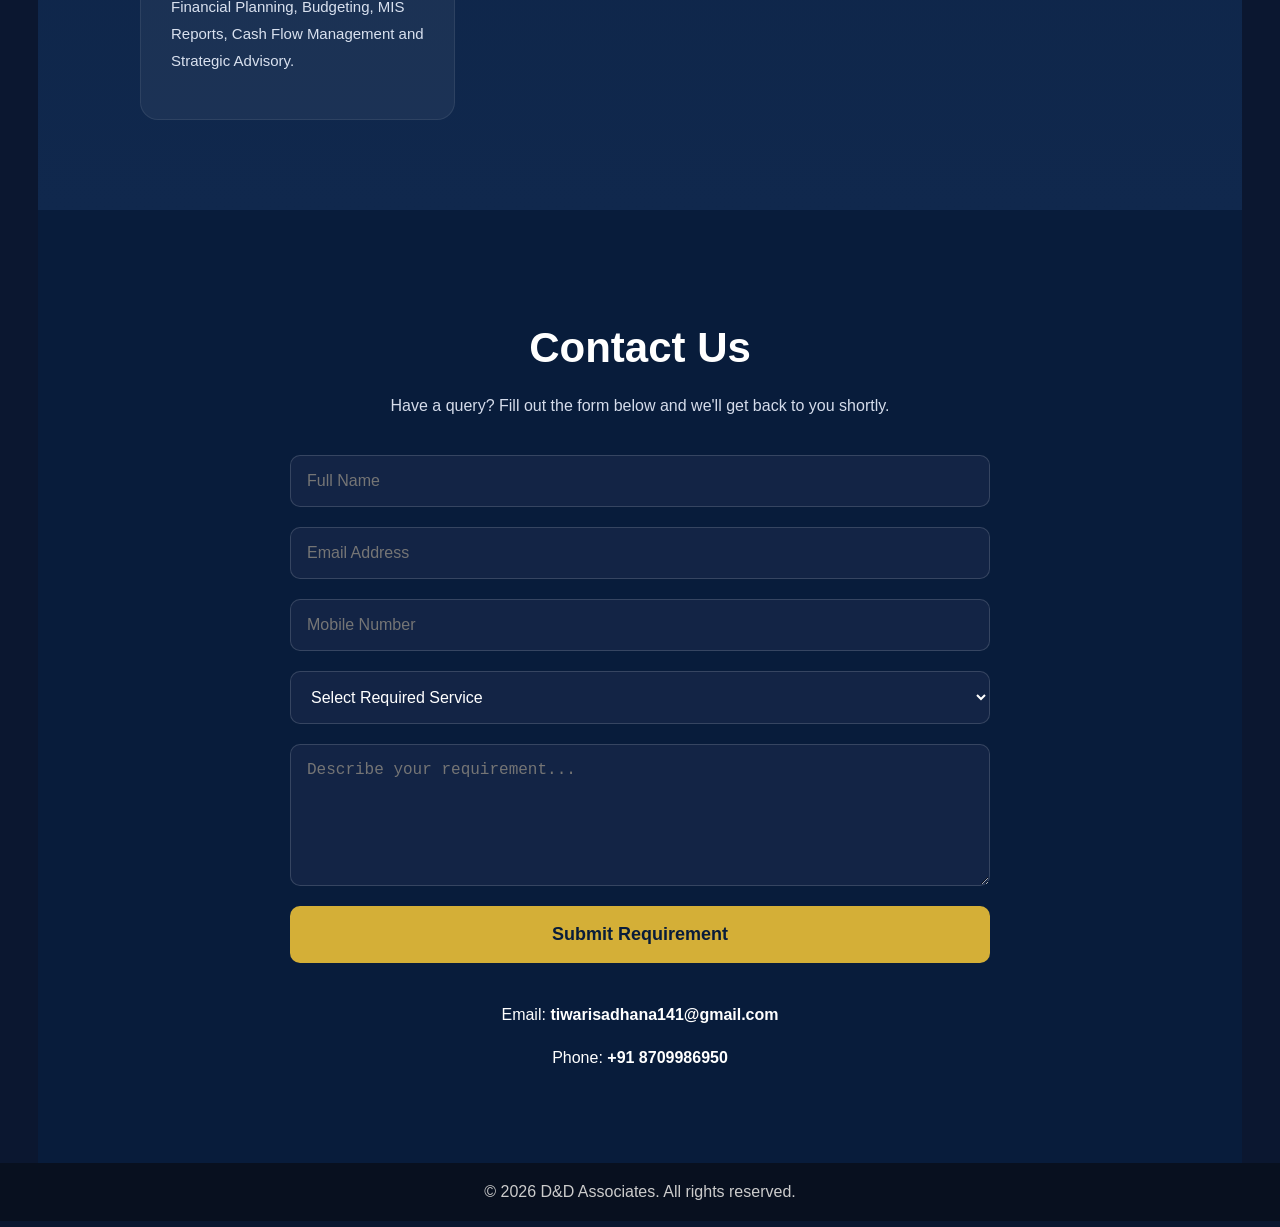
==== commit 99d692ec: "Add responsive navigation menu and toggle functionality" ====
--- a/index.html
+++ b/index.html
@@ -421,6 +421,11 @@
 
 }
 
+.menu-toggle{
+    display:none;
+}
+
+
 .nav-links a{
 
 color:white;
@@ -470,6 +475,42 @@
 @media(max-width:768px){
 
 .nav-links{
+
+position:fixed;
+
+top:70px;
+
+right:0;
+
+width:240px;
+
+height:auto;
+
+flex-direction:column;
+
+gap:14px;
+
+padding:18px;
+
+background:rgba(8,28,59,.95);
+
+border:1px solid rgba(255,255,255,.08);
+
+border-radius:14px;
+
+transform:translateX(110%);
+
+transition:.25s ease;
+
+}
+
+
+.nav-links.active{
+
+transform:translateX(0);
+
+}
+
 
 .menu-toggle{
 
@@ -536,7 +577,7 @@
     </div>
 </section>
 
-<section><h2>About Us</h2><p>D&D Associates delivers audit, taxation, GST, accounting, ROC compliance, advisory and financial consulting services with professionalism and integrity.</p></section>
+<section id="about"><h2>About Us</h2><p>D&D Associates delivers audit, taxation, GST, accounting, ROC compliance, advisory and financial consulting services with professionalism and integrity.</p></section>
 <section id="founder">
 <div class="card">
 <h2>Meet the Founder</h2>
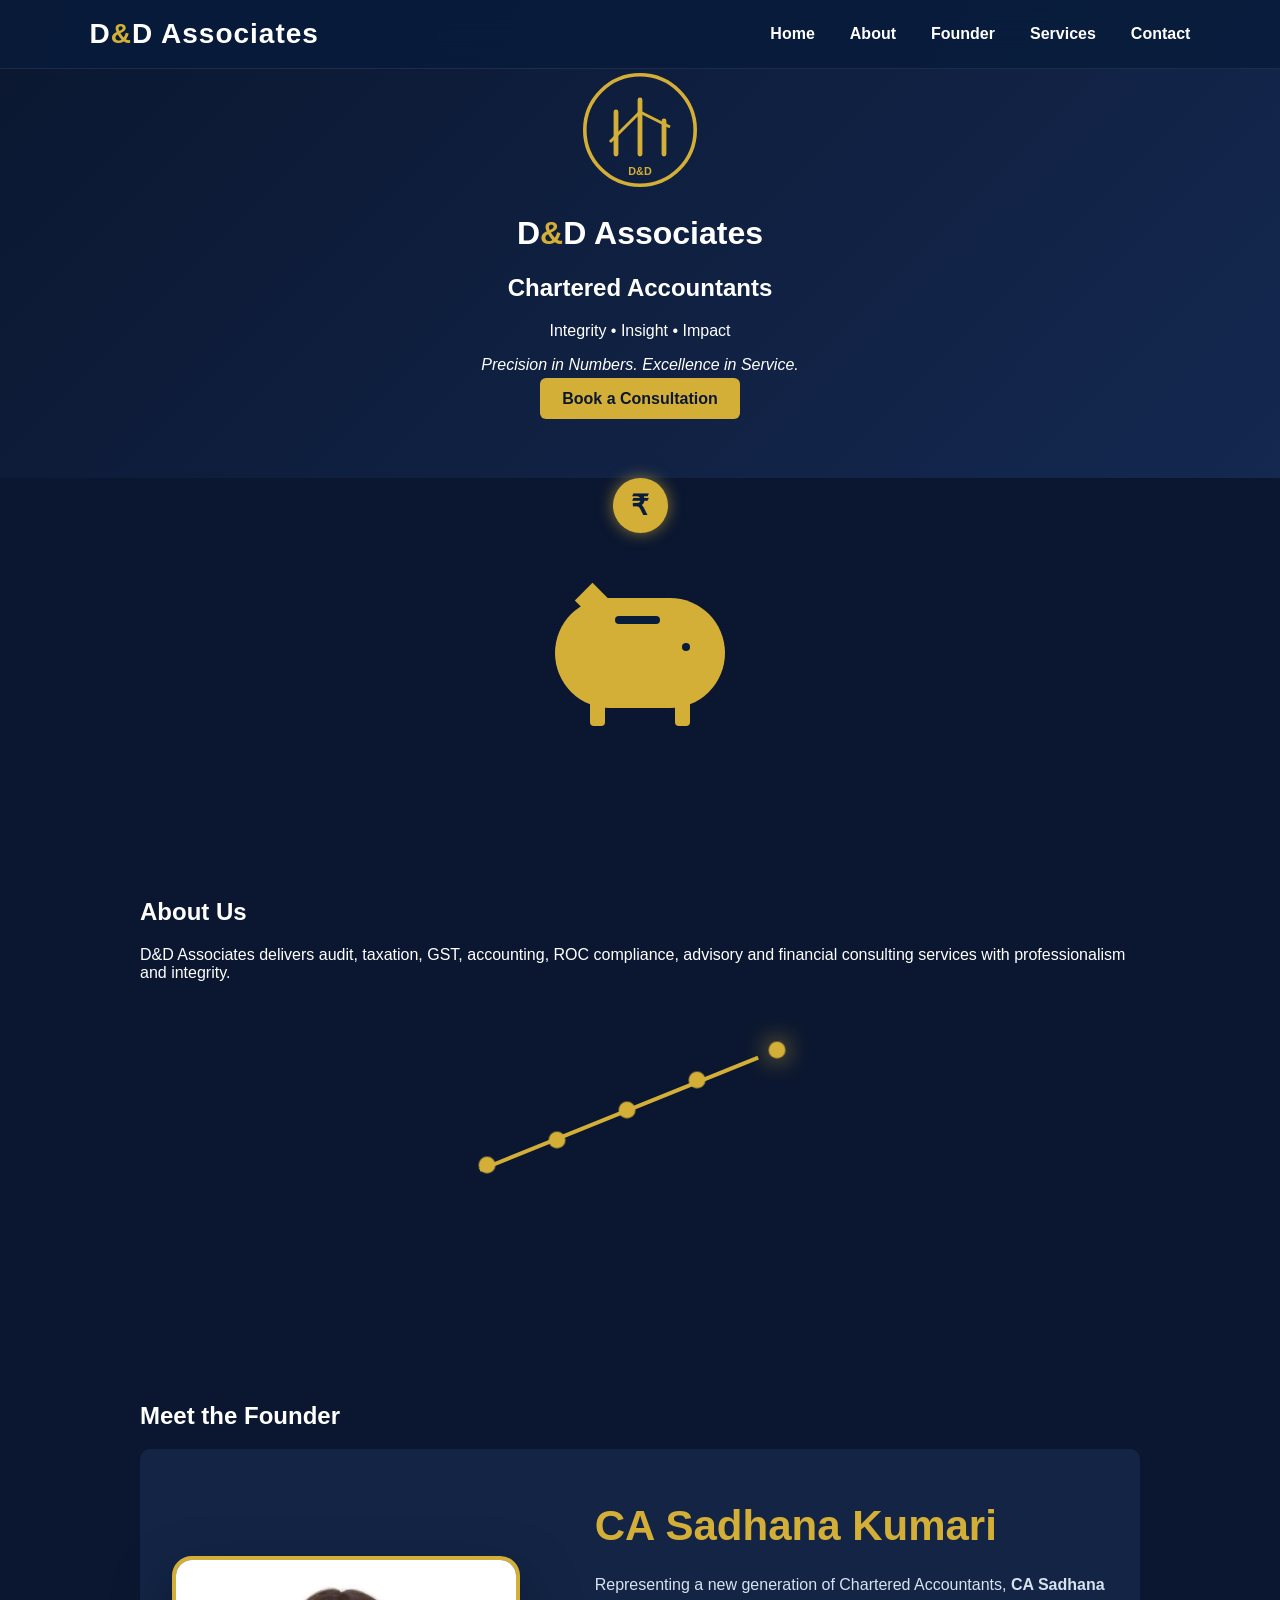
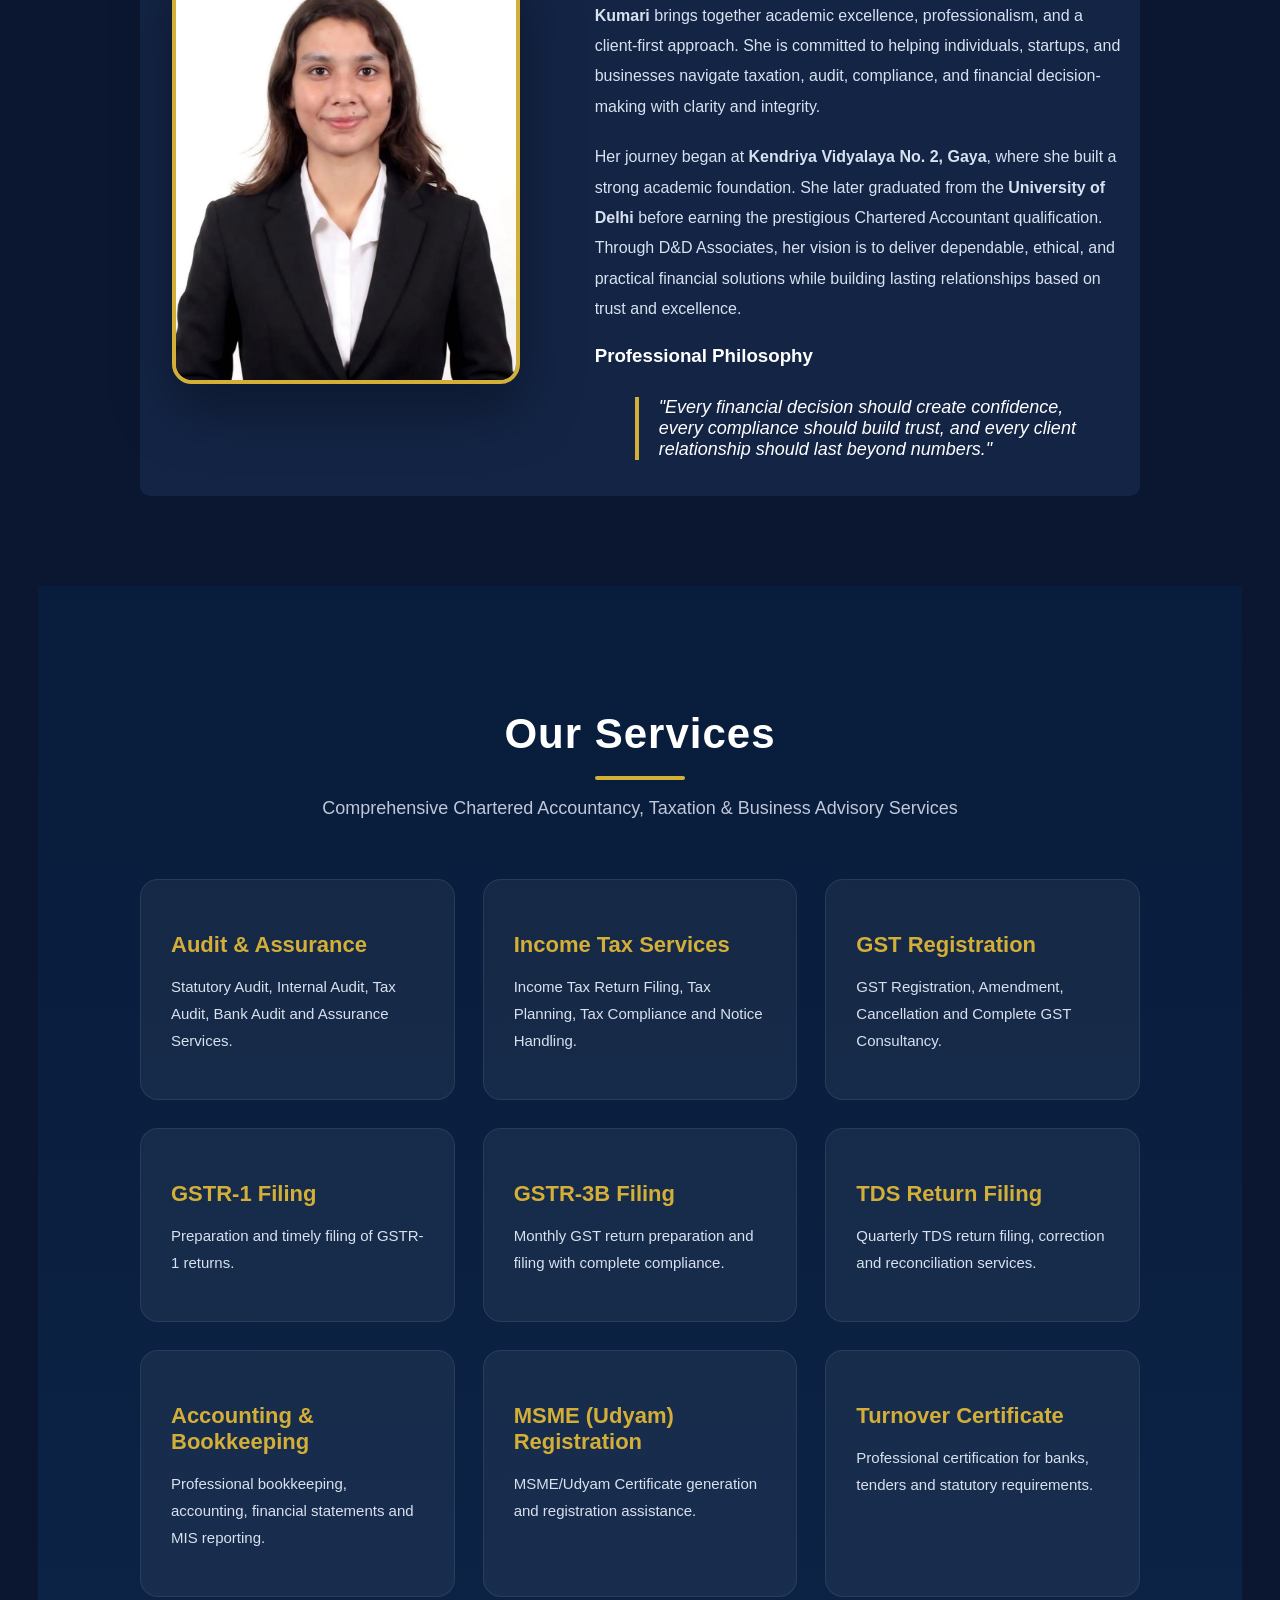
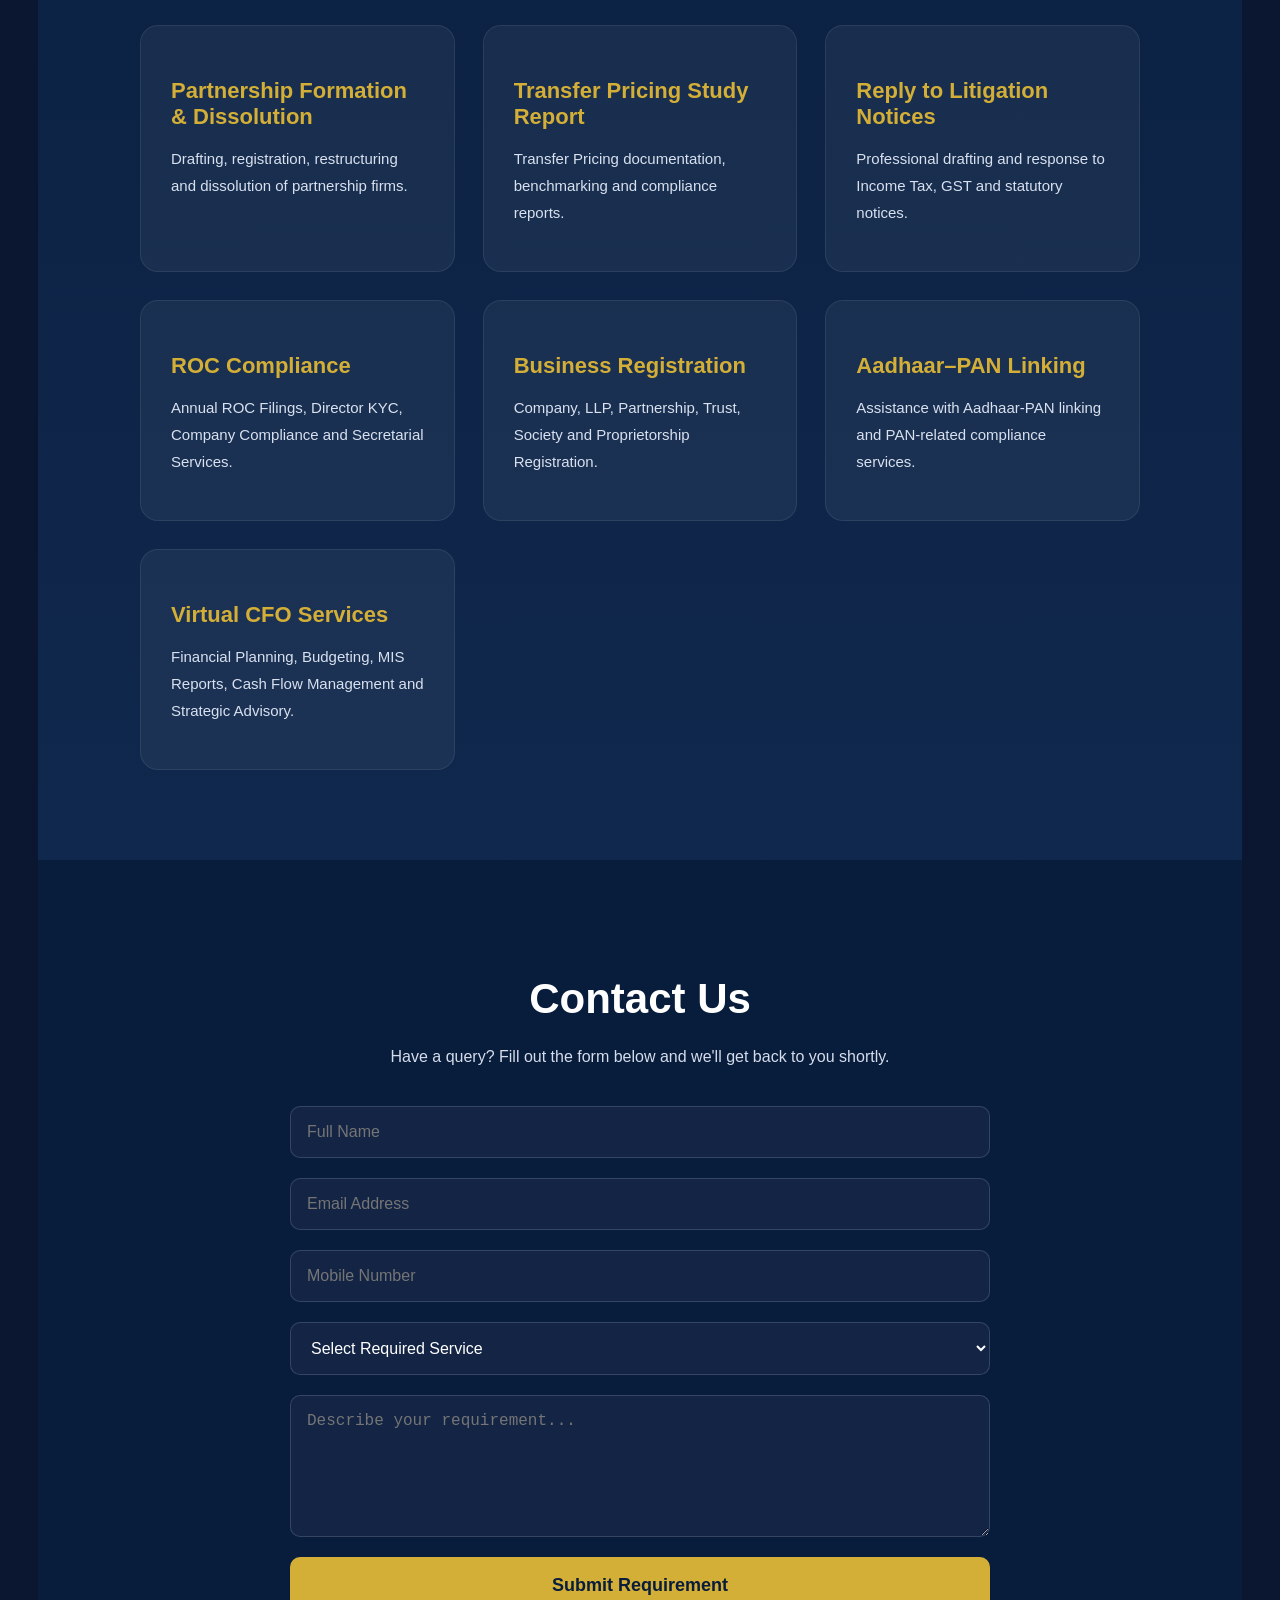
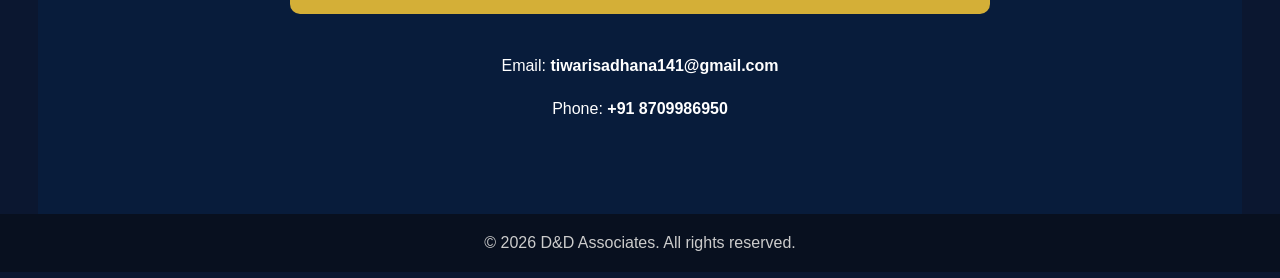
==== commit f8f5db10: "Refactor code structure for improved readability and maintainability" ====
--- a/index.html
+++ b/index.html
@@ -1,792 +1,1214 @@
-<!DOCTYPE html><html><head><meta charset='utf-8'><meta name='viewport' content='width=device-width,initial-scale=1'>
-<title>D&D Associates | Chartered Accountants</title>
-<style>
-body{margin:0;font-family:Arial,sans-serif;background:#0b1730;color:#fff}
-header{padding:70px 20px;text-align:center;background:linear-gradient(135deg,#0b1730,#142850)}
-.logo{width:120px;height:120px;margin:auto}
-.gold{color:#d4af37}.btn{background:#d4af37;color:#0b1730;padding:12px 22px;border-radius:6px;text-decoration:none;font-weight:bold}
-section{padding:50px 20px;max-width:1000px;margin:auto}.cards{display:grid;grid-template-columns:repeat(auto-fit,minmax(220px,1fr));gap:16px}
-.card{background:#132445;padding:18px;border-radius:10px}
-
-.money-animation{
-    display:flex;
-    justify-content:center;
-    align-items:center;
-    height:250px;
-    position:relative;
-}
-
-.coin{
-    position:absolute;
-    top:0;
-    width:55px;
-    height:55px;
-    border-radius:50%;
-    background:#d4af37;
-    color:#081c3b;
-    font-size:28px;
-    font-weight:bold;
-    display:flex;
-    justify-content:center;
-    align-items:center;
-    animation:dropCoin 2.5s infinite ease-in-out;
-    box-shadow:0 0 15px rgba(212,175,55,.6);
-}
-
-.piggy{
-    width:170px;
-    height:110px;
-    background:#d4af37;
-    border-radius:90px;
-    position:relative;
-    animation:bounce 2.5s infinite;
-}
-
-.slot{
-    position:absolute;
-    width:45px;
-    height:8px;
-    background:#081c3b;
-    border-radius:5px;
-    top:18px;
-    left:60px;
-}
-
-.ear{
-    position:absolute;
-    width:25px;
-    height:25px;
-    background:#d4af37;
-    top:-10px;
-    left:25px;
-    transform:rotate(45deg);
-}
-
-.eye{
-    position:absolute;
-    width:8px;
-    height:8px;
-    background:#081c3b;
-    border-radius:50%;
-    top:45px;
-    right:35px;
-}
-
-.leg{
-    width:15px;
-    height:30px;
-    background:#d4af37;
-    position:absolute;
-    bottom:-18px;
-    border-radius:4px;
-}
-
-.leg1{left:35px;}
-.leg2{right:35px;}
-
-@keyframes dropCoin{
-
-0%{
-    transform:translateY(0);
-    opacity:0;
-}
-
-15%{
-    opacity:1;
-}
-
-60%{
-    transform:translateY(90px);
-    opacity:1;
-}
-
-70%{
-    transform:translateY(100px) scale(.5);
-    opacity:0;
-}
-
-100%{
-    transform:translateY(0);
-    opacity:0;
-}
-
-}
-
-@keyframes bounce{
-
-0%,100%{
-    transform:translateY(0);
-}
-
-65%{
-    transform:translateY(6px);
-}
-
-75%{
-    transform:translateY(-4px);
-}
-
-85%{
-    transform:translateY(2px);
-}
-
-}
-
-#services{
-    padding:90px 8%;
-    background:linear-gradient(180deg,#081c3b,#10284d);
-}
-
-#services h2{
-    text-align:center;
-    color:#fff;
-    font-size:42px;
-    margin-bottom:10px;
-    letter-spacing:1px;
-}
-
-#services h2::after{
-    content:"";
-    width:90px;
-    height:4px;
-    background:#d4af37;
-    display:block;
-    margin:18px auto;
-    border-radius:20px;
-}
-
-.subtitle{
-    text-align:center;
-    color:#bfc8d9;
-    margin-bottom:60px;
-    font-size:18px;
-}
-
-.services-grid{
-    display:grid;
-    grid-template-columns:repeat(auto-fit,minmax(280px,1fr));
-    gap:28px;
-}
-
-.service-card{
-    background:rgba(255,255,255,.05);
-    border:1px solid rgba(255,255,255,.08);
-    border-radius:18px;
-    padding:30px;
-    transition:all .4s ease;
-    position:relative;
-    overflow:hidden;
-}
-
-.service-card::before{
-    content:"";
-    position:absolute;
-    left:0;
-    top:0;
-    width:0;
-    height:4px;
-    background:#d4af37;
-    transition:.4s;
-}
-
-.service-card:hover::before{
-    width:100%;
-}
-
-.service-card:hover{
-    transform:translateY(-10px);
-    border-color:#d4af37;
-    box-shadow:0 20px 40px rgba(0,0,0,.35);
-}
-
-.service-card h3{
-    color:#d4af37;
-    margin-bottom:15px;
-    font-size:22px;
-}
-
-.service-card p{
-    color:#d9e1ef;
-    line-height:1.8;
-    font-size:15px;
-}
-
-@media(max-width:768px){
-
-.services-grid{
-    grid-template-columns:1fr;
-}
-
-}
-    
-#contact{
-
-padding:80px 8%;
-
-background:#081c3b;
-
-}
-
-#contact h2{
-
-text-align:center;
-
-font-size:42px;
-
-margin-bottom:15px;
-
-color:#fff;
-
-}
-
-.contact-text{
-
-text-align:center;
-
-color:#d5dceb;
-
-margin-bottom:40px;
-
-}
-
-.contact-form{
-
-max-width:700px;
-
-margin:auto;
-
-display:flex;
-
-flex-direction:column;
-
-gap:20px;
-
-}
-
-.contact-form input,
-.contact-form textarea,
-.contact-form select{
-
-padding:16px;
-
-font-size:16px;
-
-border-radius:10px;
-
-border:1px solid rgba(255,255,255,.15);
-
-background:#132445;
-
-color:white;
-
-outline:none;
-
-transition:.3s;
-
-}
-
-.contact-form input:focus,
-.contact-form textarea:focus,
-.contact-form select:focus{
-
-border-color:#d4af37;
-
-box-shadow:0 0 12px rgba(212,175,55,.25);
-
-}
-
-.contact-form button{
-
-padding:18px;
-
-background:#d4af37;
-
-color:#081c3b;
-
-border:none;
-
-border-radius:10px;
-
-font-size:18px;
-
-font-weight:bold;
-
-cursor:pointer;
-
-transition:.3s;
-
-}
-
-.contact-form button:hover{
-
-background:white;
-
-transform:translateY(-3px);
-
-}
-
-#contact p{
-
-text-align:center;
-
-margin-top:25px;
-
-}
-
-#contact a{
-
-color:white;
-
-text-decoration:none;
-
-font-weight:bold;
-
-}
-
-#contact a:hover{
-
-color:#d4af37;
-
-}
-
-.btn:hover{
-
-transform:translateY(-5px);
-
-box-shadow:0 12px 30px rgba(212,175,55,.35);
-
-background:white;
-
-}
-    
-.navbar{
-
-position:fixed;
-
-top:0;
-
-left:0;
-
-width:100%;
-
-padding:18px 7%;
-
-display:flex;
-
-justify-content:space-between;
-
-align-items:center;
-
-background:rgba(8,28,59,.82);
-
-backdrop-filter:blur(18px);
-
-border-bottom:1px solid rgba(255,255,255,.08);
-
-z-index:9999;
-
-box-sizing:border-box;
-
-}
-
-.logo-text{
-
-font-size:28px;
-
-font-weight:700;
-
-color:white;
-
-letter-spacing:1px;
-
-}
-
-.logo-text span{
-
-color:#d4af37;
-
-}
-
-.nav-links{
-
-display:flex;
-
-gap:35px;
-
-list-style:none;
-
-margin:0;
-
-padding:0;
-
-}
-
-.menu-toggle{
-    display:none;
-}
-
-
-.nav-links a{
-
-color:white;
-
-text-decoration:none;
-
-font-weight:600;
-
-transition:.3s;
-
-position:relative;
-
-}
-
-.nav-links a::after{
-
-content:"";
-
-position:absolute;
-
-bottom:-8px;
-
-left:0;
-
-width:0;
-
-height:2px;
-
-background:#d4af37;
-
-transition:.3s;
-
-}
-
-.nav-links a:hover{
-
-color:#d4af37;
-
-}
-
-.nav-links a:hover::after{
-
-width:100%;
-
-}
-
-@media(max-width:768px){
-
-.nav-links{
-
-position:fixed;
-
-top:70px;
-
-right:0;
-
-width:240px;
-
-height:auto;
-
-flex-direction:column;
-
-gap:14px;
-
-padding:18px;
-
-background:rgba(8,28,59,.95);
-
-border:1px solid rgba(255,255,255,.08);
-
-border-radius:14px;
-
-transform:translateX(110%);
-
-transition:.25s ease;
-
-}
-
-
-.nav-links.active{
-
-transform:translateX(0);
-
-}
-
-
-.menu-toggle{
-
-display:block;
-
-}
-
-}
-
-html{
-
-scroll-behavior:smooth;
-
-}
-
-footer{text-align:center;padding:20px;background:#08101f;color:#ccc}
-</style></head><body>
-
-<nav class="navbar">
-
-    <div class="logo-text">
-        D<span>&</span>D Associates
-    </div>
-    <div class="menu-toggle" id="menuToggle">
-        ☰
-    </div>
-    <ul class="nav-links" id="navLinks">
-
-        <li><a href="#">Home</a></li>
-
-        <li><a href="#about">About</a></li>
-
-        <li><a href="#founder">Founder</a></li>
-
-        <li><a href="#services">Services</a></li>
-
-        <li><a href="#contact">Contact</a></li>
-
-    </ul>
-
-</nav>
-    
-<header>
-<svg class="logo" viewBox="0 0 200 200">
-<circle cx="100" cy="100" r="92" fill="none" stroke="#D4AF37" stroke-width="6"/>
-<path d="M60 140V70M100 140V50M140 140V85" stroke="#D4AF37" stroke-width="8" stroke-linecap="round"/>
-<path d="M50 120 L100 70 L150 95" fill="none" stroke="#D4AF37" stroke-width="5"/>
-<text x="100" y="175" text-anchor="middle" fill="#D4AF37" font-size="18" font-weight="700">D&amp;D</text>
-</svg>
-<h1>D<span class='gold'>&</span>D Associates</h1><h2>Chartered Accountants</h2>
-<p>Integrity • Insight • Impact</p>
-<p><em>Precision in Numbers. Excellence in Service.</em></p>
-<a class='btn' href='#contact'>Book a Consultation</a>
-</header>
-<section class="money-animation">
-    <div class="coin">₹</div>
-
-    <div class="piggy">
-        <div class="slot"></div>
-        <div class="ear"></div>
-        <div class="eye"></div>
-        <div class="leg leg1"></div>
-        <div class="leg leg2"></div>
-    </div>
-</section>
-
-<section id="about"><h2>About Us</h2><p>D&D Associates delivers audit, taxation, GST, accounting, ROC compliance, advisory and financial consulting services with professionalism and integrity.</p></section>
-<section id="founder">
-<div class="card">
-<h2>Meet the Founder</h2>
-<h1 class="gold">CA Sadhana Kumari</h1>
-<p>Representing a new generation of Chartered Accountants, <strong>CA Sadhana Kumari</strong> brings together academic excellence, professionalism, and a client-first approach. She is committed to helping individuals, startups, and businesses navigate taxation, audit, compliance, and financial decision-making with clarity and integrity.</p>
-
-<p>Her journey began at <strong>Kendriya Vidyalaya No. 2, Gaya</strong>, where she built a strong academic foundation. She later graduated from the <strong>University of Delhi</strong> before earning the prestigious Chartered Accountant qualification. Through D&amp;D Associates, her vision is to deliver dependable, ethical, and practical financial solutions while building lasting relationships based on trust and excellence.</p>
-
-<h3>Professional Philosophy</h3>
-<p><em>"Every financial decision should create confidence, every compliance should build trust, and every client relationship should last beyond numbers."</em></p>
-</div>
-</section>
-
-<section id="services">
-
-    <h2>Our Services</h2>
-
-    <p class="subtitle">
-        Comprehensive Chartered Accountancy, Taxation & Business Advisory Services
-    </p>
-
-    <div class="services-grid">
-
-        <div class="service-card">
-            <h3>Audit & Assurance</h3>
-            <p>Statutory Audit, Internal Audit, Tax Audit, Bank Audit and Assurance Services.</p>
+<!DOCTYPE html>
+<html>
+
+<head>
+    <meta charset='utf-8'>
+    <meta name='viewport' content='width=device-width,initial-scale=1'>
+    <title>D&D Associates | Chartered Accountants</title>
+    <style>
+        body {
+            margin: 0;
+            font-family: Arial, sans-serif;
+            background: #0b1730;
+            color: #fff
+        }
+
+        header {
+            padding: 70px 20px;
+            text-align: center;
+            background: linear-gradient(135deg, #0b1730, #142850)
+        }
+
+        .logo {
+            width: 120px;
+            height: 120px;
+            margin: auto
+        }
+
+        .gold {
+            color: #d4af37
+        }
+
+        .btn {
+            background: #d4af37;
+            color: #0b1730;
+            padding: 12px 22px;
+            border-radius: 6px;
+            text-decoration: none;
+            font-weight: bold
+        }
+
+        section {
+            padding: 50px 20px;
+            max-width: 1000px;
+            margin: auto
+        }
+
+        .cards {
+            display: grid;
+            grid-template-columns: repeat(auto-fit, minmax(220px, 1fr));
+            gap: 16px
+        }
+
+        .card {
+            background: #132445;
+            padding: 18px;
+            border-radius: 10px
+        }
+
+        .money-animation {
+            display: flex;
+            justify-content: center;
+            align-items: center;
+            height: 250px;
+            position: relative;
+        }
+
+        .coin {
+            position: absolute;
+            top: 0;
+            width: 55px;
+            height: 55px;
+            border-radius: 50%;
+            background: #d4af37;
+            color: #081c3b;
+            font-size: 28px;
+            font-weight: bold;
+            display: flex;
+            justify-content: center;
+            align-items: center;
+            animation: dropCoin 2.5s infinite ease-in-out;
+            box-shadow: 0 0 15px rgba(212, 175, 55, .6);
+        }
+
+        .piggy {
+            width: 170px;
+            height: 110px;
+            background: #d4af37;
+            border-radius: 90px;
+            position: relative;
+            animation: bounce 2.5s infinite;
+        }
+
+        .slot {
+            position: absolute;
+            width: 45px;
+            height: 8px;
+            background: #081c3b;
+            border-radius: 5px;
+            top: 18px;
+            left: 60px;
+        }
+
+        .ear {
+            position: absolute;
+            width: 25px;
+            height: 25px;
+            background: #d4af37;
+            top: -10px;
+            left: 25px;
+            transform: rotate(45deg);
+        }
+
+        .eye {
+            position: absolute;
+            width: 8px;
+            height: 8px;
+            background: #081c3b;
+            border-radius: 50%;
+            top: 45px;
+            right: 35px;
+        }
+
+        .leg {
+            width: 15px;
+            height: 30px;
+            background: #d4af37;
+            position: absolute;
+            bottom: -18px;
+            border-radius: 4px;
+        }
+
+        .leg1 {
+            left: 35px;
+        }
+
+        .leg2 {
+            right: 35px;
+        }
+
+        @keyframes dropCoin {
+
+            0% {
+                transform: translateY(0);
+                opacity: 0;
+            }
+
+            15% {
+                opacity: 1;
+            }
+
+            60% {
+                transform: translateY(90px);
+                opacity: 1;
+            }
+
+            70% {
+                transform: translateY(100px) scale(.5);
+                opacity: 0;
+            }
+
+            100% {
+                transform: translateY(0);
+                opacity: 0;
+            }
+
+        }
+
+        @keyframes bounce {
+
+            0%,
+            100% {
+                transform: translateY(0);
+            }
+
+            65% {
+                transform: translateY(6px);
+            }
+
+            75% {
+                transform: translateY(-4px);
+            }
+
+            85% {
+                transform: translateY(2px);
+            }
+
+        }
+
+        #services {
+            padding: 90px 8%;
+            background: linear-gradient(180deg, #081c3b, #10284d);
+        }
+
+        #services h2 {
+            text-align: center;
+            color: #fff;
+            font-size: 42px;
+            margin-bottom: 10px;
+            letter-spacing: 1px;
+        }
+
+        #services h2::after {
+            content: "";
+            width: 90px;
+            height: 4px;
+            background: #d4af37;
+            display: block;
+            margin: 18px auto;
+            border-radius: 20px;
+        }
+
+        .subtitle {
+            text-align: center;
+            color: #bfc8d9;
+            margin-bottom: 60px;
+            font-size: 18px;
+        }
+
+        .services-grid {
+            display: grid;
+            grid-template-columns: repeat(auto-fit, minmax(280px, 1fr));
+            gap: 28px;
+        }
+
+        .service-card {
+            background: rgba(255, 255, 255, .05);
+            border: 1px solid rgba(255, 255, 255, .08);
+            border-radius: 18px;
+            padding: 30px;
+            transition: all .4s ease;
+            position: relative;
+            overflow: hidden;
+        }
+
+        .service-card::before {
+            content: "";
+            position: absolute;
+            left: 0;
+            top: 0;
+            width: 0;
+            height: 4px;
+            background: #d4af37;
+            transition: .4s;
+        }
+
+        .service-card:hover::before {
+            width: 100%;
+        }
+
+        .service-card:hover {
+            transform: translateY(-10px);
+            border-color: #d4af37;
+            box-shadow: 0 20px 40px rgba(0, 0, 0, .35);
+        }
+
+        .service-card h3 {
+            color: #d4af37;
+            margin-bottom: 15px;
+            font-size: 22px;
+        }
+
+        .service-card p {
+            color: #d9e1ef;
+            line-height: 1.8;
+            font-size: 15px;
+        }
+
+        @media(max-width:768px) {
+
+            .services-grid {
+                grid-template-columns: 1fr;
+            }
+
+        }
+
+        #contact {
+
+            padding: 80px 8%;
+
+            background: #081c3b;
+
+        }
+
+        #contact h2 {
+
+            text-align: center;
+
+            font-size: 42px;
+
+            margin-bottom: 15px;
+
+            color: #fff;
+
+        }
+
+        .contact-text {
+
+            text-align: center;
+
+            color: #d5dceb;
+
+            margin-bottom: 40px;
+
+        }
+
+        .contact-form {
+
+            max-width: 700px;
+
+            margin: auto;
+
+            display: flex;
+
+            flex-direction: column;
+
+            gap: 20px;
+
+        }
+
+        .contact-form input,
+        .contact-form textarea,
+        .contact-form select {
+
+            padding: 16px;
+
+            font-size: 16px;
+
+            border-radius: 10px;
+
+            border: 1px solid rgba(255, 255, 255, .15);
+
+            background: #132445;
+
+            color: white;
+
+            outline: none;
+
+            transition: .3s;
+
+        }
+
+        .contact-form input:focus,
+        .contact-form textarea:focus,
+        .contact-form select:focus {
+
+            border-color: #d4af37;
+
+            box-shadow: 0 0 12px rgba(212, 175, 55, .25);
+
+        }
+
+        .contact-form button {
+
+            padding: 18px;
+
+            background: #d4af37;
+
+            color: #081c3b;
+
+            border: none;
+
+            border-radius: 10px;
+
+            font-size: 18px;
+
+            font-weight: bold;
+
+            cursor: pointer;
+
+            transition: .3s;
+
+        }
+
+        .contact-form button:hover {
+
+            background: white;
+
+            transform: translateY(-3px);
+
+        }
+
+        #contact p {
+
+            text-align: center;
+
+            margin-top: 25px;
+
+        }
+
+        #contact a {
+
+            color: white;
+
+            text-decoration: none;
+
+            font-weight: bold;
+
+        }
+
+        #contact a:hover {
+
+            color: #d4af37;
+
+        }
+
+        .btn:hover {
+
+            transform: translateY(-5px);
+
+            box-shadow: 0 12px 30px rgba(212, 175, 55, .35);
+
+            background: white;
+
+        }
+
+        .navbar {
+
+            position: fixed;
+
+            top: 0;
+
+            left: 0;
+
+            width: 100%;
+
+            padding: 18px 7%;
+
+            display: flex;
+
+            justify-content: space-between;
+
+            align-items: center;
+
+            background: rgba(8, 28, 59, .82);
+
+            backdrop-filter: blur(18px);
+
+            border-bottom: 1px solid rgba(255, 255, 255, .08);
+
+            z-index: 9999;
+
+            box-sizing: border-box;
+
+        }
+
+        .logo-text {
+
+            font-size: 28px;
+
+            font-weight: 700;
+
+            color: white;
+
+            letter-spacing: 1px;
+
+        }
+
+        .logo-text span {
+
+            color: #d4af37;
+
+        }
+
+        .nav-links {
+
+            display: flex;
+
+            gap: 35px;
+
+            list-style: none;
+
+            margin: 0;
+
+            padding: 0;
+
+        }
+
+        .menu-toggle {
+            display: none;
+        }
+
+
+        .nav-links a {
+
+            color: white;
+
+            text-decoration: none;
+
+            font-weight: 600;
+
+            transition: .3s;
+
+            position: relative;
+
+        }
+
+        .nav-links a::after {
+
+            content: "";
+
+            position: absolute;
+
+            bottom: -8px;
+
+            left: 0;
+
+            width: 0;
+
+            height: 2px;
+
+            background: #d4af37;
+
+            transition: .3s;
+
+        }
+
+        .nav-links a:hover {
+
+            color: #d4af37;
+
+        }
+
+        .nav-links a:hover::after {
+
+            width: 100%;
+
+        }
+
+        @media(max-width:768px) {
+
+            .nav-links {
+
+                position: fixed;
+
+                top: 70px;
+
+                right: 0;
+
+                width: 240px;
+
+                height: auto;
+
+                flex-direction: column;
+
+                gap: 14px;
+
+                padding: 18px;
+
+                background: rgba(8, 28, 59, .95);
+
+                border: 1px solid rgba(255, 255, 255, .08);
+
+                border-radius: 14px;
+
+                transform: translateX(110%);
+
+                transition: .25s ease;
+
+            }
+
+
+            .nav-links.active {
+
+                transform: translateX(0);
+
+            }
+
+
+            .menu-toggle {
+
+                display: block;
+
+            }
+
+        }
+
+        #founder {
+
+            padding: 90px 8%;
+
+        }
+
+        .section-title {
+
+            text-align: center;
+
+            font-size: 42px;
+
+            margin-bottom: 60px;
+
+            color: white;
+
+        }
+
+        .section-title::after {
+
+            content: "";
+
+            display: block;
+
+            width: 90px;
+
+            height: 4px;
+
+            background: #d4af37;
+
+            margin: 18px auto;
+
+            border-radius: 20px;
+
+        }
+
+        .founder-container {
+
+            display: flex;
+
+            align-items: center;
+
+            justify-content: space-between;
+
+            gap: 60px;
+
+            flex-wrap: wrap;
+
+        }
+
+        .founder-image {
+
+            flex: 1;
+
+            text-align: center;
+
+            min-width: 280px;
+
+        }
+
+        .founder-image img {
+
+            width: 340px;
+
+            height: 420px;
+
+            object-fit: cover;
+
+            border-radius: 20px;
+
+            border: 4px solid #d4af37;
+
+            box-shadow: 0 25px 60px rgba(0, 0, 0, .35);
+
+            transition: .4s;
+
+        }
+
+        .founder-image img:hover {
+
+            transform: scale(1.04);
+
+        }
+
+        .founder-content {
+
+            flex: 1.4;
+
+            min-width: 320px;
+
+        }
+
+        .founder-content h1 {
+
+            font-size: 42px;
+
+            margin-bottom: 20px;
+
+        }
+
+        .founder-content p {
+
+            line-height: 1.9;
+
+            color: #d8e2ef;
+
+            margin-bottom: 20px;
+
+        }
+
+        .founder-highlights {
+
+            display: grid;
+
+            grid-template-columns: repeat(auto-fit, minmax(200px, 1fr));
+
+            gap: 20px;
+
+            margin: 35px 0;
+
+        }
+
+        .founder-highlights div {
+
+            background: rgba(255, 255, 255, .05);
+
+            padding: 20px;
+
+            border-radius: 15px;
+
+            border-left: 4px solid #d4af37;
+
+        }
+
+        .founder-highlights h3 {
+
+            color: #d4af37;
+
+            margin-bottom: 10px;
+
+        }
+
+        blockquote {
+
+            font-style: italic;
+
+            font-size: 18px;
+
+            padding-left: 20px;
+
+            border-left: 4px solid #d4af37;
+
+            color: #ffffff;
+
+            margin-top: 30px;
+
+        }
+
+        @media(max-width:900px) {
+
+            .founder-container {
+
+                flex-direction: column;
+
+                text-align: center;
+
+            }
+
+            .founder-image img {
+
+                width: 280px;
+
+                height: 350px;
+
+            }
+
+            blockquote {
+
+                border-left: none;
+
+                border-top: 4px solid #d4af37;
+
+                padding-top: 20px;
+
+                padding-left: 0;
+
+            }
+
+        }
+
+        .growth-chart {
+
+            position: relative;
+
+            width: 340px;
+
+            height: 160px;
+
+            margin: 50px auto;
+
+        }
+
+        .line {
+
+            position: absolute;
+
+            left: 10px;
+
+            bottom: 20px;
+
+            width: 300px;
+
+            height: 4px;
+
+            background: #d4af37;
+
+            transform-origin: left;
+
+            transform: rotate(-22deg);
+
+            animation: growLine 2.8s ease forwards;
+
+        }
+
+        .dot {
+
+            position: absolute;
+
+            width: 14px;
+
+            height: 14px;
+
+            background: #d4af37;
+
+            border-radius: 50%;
+
+            opacity: 0;
+
+            animation: appear .4s forwards;
+
+        }
+
+        .d1 {
+            left: 10px;
+            bottom: 20px;
+            animation-delay: .3s;
+        }
+
+        .d2 {
+            left: 80px;
+            bottom: 45px;
+            animation-delay: .6s;
+        }
+
+        .d3 {
+            left: 150px;
+            bottom: 75px;
+            animation-delay: .9s;
+        }
+
+        .d4 {
+            left: 220px;
+            bottom: 105px;
+            animation-delay: 1.2s;
+        }
+
+        .d5 {
+
+            left: 300px;
+
+            bottom: 135px;
+
+            animation-delay: 1.5s;
+
+            box-shadow: 0 0 20px #d4af37;
+
+        }
+
+        @keyframes appear {
+
+            to {
+
+                opacity: 1;
+
+                transform: scale(1.2);
+
+            }
+
+        }
+
+        @keyframes growLine {
+
+            from {
+
+                width: 0;
+
+            }
+
+            to {
+
+                width: 300px;
+
+            }
+
+        }
+
+        header h1 {
+
+            animation: titleGlow 4s ease-in-out infinite;
+
+        }
+
+        @keyframes titleGlow {
+
+            0%,
+            100% {
+
+                text-shadow: 0 0 8px rgba(212, 175, 55, .2);
+
+            }
+
+            50% {
+
+                text-shadow:
+
+                    0 0 20px rgba(212, 175, 55, .7),
+
+                    0 0 35px rgba(212, 175, 55, .4);
+
+            }
+
+        }
+
+        html {
+
+            scroll-behavior: smooth;
+
+        }
+
+        footer {
+            text-align: center;
+            padding: 20px;
+            background: #08101f;
+            color: #ccc
+        }
+    </style>
+</head>
+
+<body>
+
+    <nav class="navbar">
+
+        <div class="logo-text">
+            D<span>&</span>D Associates
         </div>
-
-        <div class="service-card">
-            <h3>Income Tax Services</h3>
-            <p>Income Tax Return Filing, Tax Planning, Tax Compliance and Notice Handling.</p>
+        <div class="menu-toggle" id="menuToggle">
+            ☰
         </div>
-
-        <div class="service-card">
-            <h3>GST Registration</h3>
-            <p>GST Registration, Amendment, Cancellation and Complete GST Consultancy.</p>
+        <ul class="nav-links" id="navLinks">
+
+            <li><a href="#">Home</a></li>
+
+            <li><a href="#about">About</a></li>
+
+            <li><a href="#founder">Founder</a></li>
+
+            <li><a href="#services">Services</a></li>
+
+            <li><a href="#contact">Contact</a></li>
+
+        </ul>
+
+    </nav>
+
+    <header>
+        <svg class="logo" viewBox="0 0 200 200">
+            <circle cx="100" cy="100" r="92" fill="none" stroke="#D4AF37" stroke-width="6" />
+            <path d="M60 140V70M100 140V50M140 140V85" stroke="#D4AF37" stroke-width="8" stroke-linecap="round" />
+            <path d="M50 120 L100 70 L150 95" fill="none" stroke="#D4AF37" stroke-width="5" />
+            <text x="100" y="175" text-anchor="middle" fill="#D4AF37" font-size="18" font-weight="700">D&amp;D</text>
+        </svg>
+        <h1>D<span class='gold'>&</span>D Associates</h1>
+        <h2>Chartered Accountants</h2>
+        <p>Integrity • Insight • Impact</p>
+        <p><em>Precision in Numbers. Excellence in Service.</em></p>
+        <a class='btn' href='#contact'>Book a Consultation</a>
+    </header>
+    <section class="money-animation">
+        <div class="coin">₹</div>
+
+        <div class="piggy">
+            <div class="slot"></div>
+            <div class="ear"></div>
+            <div class="eye"></div>
+            <div class="leg leg1"></div>
+            <div class="leg leg2"></div>
         </div>
-
-        <div class="service-card">
-            <h3>GSTR-1 Filing</h3>
-            <p>Preparation and timely filing of GSTR-1 returns.</p>
+    </section>
+
+    <section id="about">
+        <h2>About Us</h2>
+        <p>D&D Associates delivers audit, taxation, GST, accounting, ROC compliance, advisory and financial consulting
+            services with professionalism and integrity.</p>
+        <div class="growth-chart">
+
+            <div class="line"></div>
+
+            <div class="dot d1"></div>
+
+            <div class="dot d2"></div>
+
+            <div class="dot d3"></div>
+
+            <div class="dot d4"></div>
+
+            <div class="dot d5"></div>
+
         </div>
-
-        <div class="service-card">
-            <h3>GSTR-3B Filing</h3>
-            <p>Monthly GST return preparation and filing with complete compliance.</p>
+    </section>
+    <section id="founder">
+        <h2>Meet the Founder</h2>
+        <div class="card">
+            <div class="founder-container">
+
+                <div class="founder-image">
+
+                    <img src="images/founder.jpeg" alt="CA Sadhana Kumari">
+
+                </div>
+
+                <div class="founder-content">
+                    <h1 class="gold">CA Sadhana Kumari</h1>
+                    <p>Representing a new generation of Chartered Accountants, <strong>CA Sadhana Kumari</strong> brings
+                        together academic excellence, professionalism, and a client-first approach. She is committed to
+                        helping individuals, startups, and businesses navigate taxation, audit, compliance, and
+                        financial decision-making with clarity and integrity.</p>
+
+                    <p>Her journey began at <strong>Kendriya Vidyalaya No. 2, Gaya</strong>, where she built a strong
+                        academic foundation. She later graduated from the <strong>University of Delhi</strong> before
+                        earning the prestigious Chartered Accountant qualification. Through D&amp;D Associates, her
+                        vision is to deliver dependable, ethical, and practical financial solutions while building
+                        lasting relationships based on trust and excellence.</p>
+
+                    <h3>Professional Philosophy</h3>
+                    <blockquote>"Every financial decision should create confidence, every compliance should build trust,
+                        and every client relationship should last beyond numbers."</blockquote>
+                </div>
+
+            </div>
+    </section>
+
+    <section id="services">
+
+        <h2>Our Services</h2>
+
+        <p class="subtitle">
+            Comprehensive Chartered Accountancy, Taxation & Business Advisory Services
+        </p>
+
+        <div class="services-grid">
+
+            <div class="service-card">
+                <h3>Audit & Assurance</h3>
+                <p>Statutory Audit, Internal Audit, Tax Audit, Bank Audit and Assurance Services.</p>
+            </div>
+
+            <div class="service-card">
+                <h3>Income Tax Services</h3>
+                <p>Income Tax Return Filing, Tax Planning, Tax Compliance and Notice Handling.</p>
+            </div>
+
+            <div class="service-card">
+                <h3>GST Registration</h3>
+                <p>GST Registration, Amendment, Cancellation and Complete GST Consultancy.</p>
+            </div>
+
+            <div class="service-card">
+                <h3>GSTR-1 Filing</h3>
+                <p>Preparation and timely filing of GSTR-1 returns.</p>
+            </div>
+
+            <div class="service-card">
+                <h3>GSTR-3B Filing</h3>
+                <p>Monthly GST return preparation and filing with complete compliance.</p>
+            </div>
+
+            <div class="service-card">
+                <h3>TDS Return Filing</h3>
+                <p>Quarterly TDS return filing, correction and reconciliation services.</p>
+            </div>
+
+            <div class="service-card">
+                <h3>Accounting & Bookkeeping</h3>
+                <p>Professional bookkeeping, accounting, financial statements and MIS reporting.</p>
+            </div>
+
+            <div class="service-card">
+                <h3>MSME (Udyam) Registration</h3>
+                <p>MSME/Udyam Certificate generation and registration assistance.</p>
+            </div>
+
+            <div class="service-card">
+                <h3>Turnover Certificate</h3>
+                <p>Professional certification for banks, tenders and statutory requirements.</p>
+            </div>
+
+            <div class="service-card">
+                <h3>Partnership Formation & Dissolution</h3>
+                <p>Drafting, registration, restructuring and dissolution of partnership firms.</p>
+            </div>
+
+            <div class="service-card">
+                <h3>Transfer Pricing Study Report</h3>
+                <p>Transfer Pricing documentation, benchmarking and compliance reports.</p>
+            </div>
+
+            <div class="service-card">
+                <h3>Reply to Litigation Notices</h3>
+                <p>Professional drafting and response to Income Tax, GST and statutory notices.</p>
+            </div>
+
+            <div class="service-card">
+                <h3>ROC Compliance</h3>
+                <p>Annual ROC Filings, Director KYC, Company Compliance and Secretarial Services.</p>
+            </div>
+
+            <div class="service-card">
+                <h3>Business Registration</h3>
+                <p>Company, LLP, Partnership, Trust, Society and Proprietorship Registration.</p>
+            </div>
+
+            <div class="service-card">
+                <h3>Aadhaar–PAN Linking</h3>
+                <p>Assistance with Aadhaar-PAN linking and PAN-related compliance services.</p>
+            </div>
+
+            <div class="service-card">
+                <h3>Virtual CFO Services</h3>
+                <p>Financial Planning, Budgeting, MIS Reports, Cash Flow Management and Strategic Advisory.</p>
+            </div>
+
         </div>
 
-        <div class="service-card">
-            <h3>TDS Return Filing</h3>
-            <p>Quarterly TDS return filing, correction and reconciliation services.</p>
-        </div>
-
-        <div class="service-card">
-            <h3>Accounting & Bookkeeping</h3>
-            <p>Professional bookkeeping, accounting, financial statements and MIS reporting.</p>
-        </div>
-
-        <div class="service-card">
-            <h3>MSME (Udyam) Registration</h3>
-            <p>MSME/Udyam Certificate generation and registration assistance.</p>
-        </div>
-
-        <div class="service-card">
-            <h3>Turnover Certificate</h3>
-            <p>Professional certification for banks, tenders and statutory requirements.</p>
-        </div>
-
-        <div class="service-card">
-            <h3>Partnership Formation & Dissolution</h3>
-            <p>Drafting, registration, restructuring and dissolution of partnership firms.</p>
-        </div>
-
-        <div class="service-card">
-            <h3>Transfer Pricing Study Report</h3>
-            <p>Transfer Pricing documentation, benchmarking and compliance reports.</p>
-        </div>
-
-        <div class="service-card">
-            <h3>Reply to Litigation Notices</h3>
-            <p>Professional drafting and response to Income Tax, GST and statutory notices.</p>
-        </div>
-
-        <div class="service-card">
-            <h3>ROC Compliance</h3>
-            <p>Annual ROC Filings, Director KYC, Company Compliance and Secretarial Services.</p>
-        </div>
-
-        <div class="service-card">
-            <h3>Business Registration</h3>
-            <p>Company, LLP, Partnership, Trust, Society and Proprietorship Registration.</p>
-        </div>
-
-        <div class="service-card">
-            <h3>Aadhaar–PAN Linking</h3>
-            <p>Assistance with Aadhaar-PAN linking and PAN-related compliance services.</p>
-        </div>
-
-        <div class="service-card">
-            <h3>Virtual CFO Services</h3>
-            <p>Financial Planning, Budgeting, MIS Reports, Cash Flow Management and Strategic Advisory.</p>
-        </div>
-
-    </div>
-
-</section>
-<section id="contact">
-
-    <h2>Contact Us</h2>
-
-    <p class="contact-text">
-        Have a query? Fill out the form below and we'll get back to you shortly.
-    </p>
-
-    <form action="https://formsubmit.co/info.danddassociates@gmail.com" method="POST" class="contact-form">
-
-        <input type="hidden" name="_subject" value="New Client Enquiry - D&D Associates">
-
-        <input type="hidden" name="_captcha" value="false">
-
-        <input type="hidden" name="_template" value="table">
-
-        <input type="text"
-               name="Name"
-               placeholder="Full Name"
-               required>
-
-        <input type="email"
-               name="Email"
-               placeholder="Email Address"
-               required>
-
-        <input type="tel"
-               name="Phone"
-               placeholder="Mobile Number"
-               required>
-
-        <select name="Service Required" required>
-
-            <option value="">Select Required Service</option>
-
-            <option>Audit & Assurance</option>
-            <option>Income Tax Services</option>
-            <option>GST Registration</option>
-            <option>GSTR-1 Filing</option>
-            <option>GSTR-3B Filing</option>
-            <option>TDS Return Filing</option>
-            <option>Accounting & Bookkeeping</option>
-            <option>MSME Registration</option>
-            <option>Turnover Certificate</option>
-            <option>Partnership Formation / Dissolution</option>
-            <option>Transfer Pricing Study Report</option>
-            <option>ROC Compliance</option>
-            <option>Business Registration</option>
-            <option>Virtual CFO Services</option>
-            <option>Aadhaar-PAN Linking</option>
-            <option>Other</option>
-
-        </select>
-
-        <textarea
-            name="Requirement"
-            rows="6"
-            placeholder="Describe your requirement..."
-            required></textarea>
-
-        <button type="submit">
-            Submit Requirement
-        </button>
-
-    </form>
-
-    <br>
-
-    <p>Email:
-        <a href="mailto:tiwarisadhana141@gmail.com">
-            tiwarisadhana141@gmail.com
-        </a>
-    </p>
-
-    <p>Phone:
-        <a href="tel:+918709986950">
-            +91 8709986950
-        </a>
-    </p>
-
-</section>
-<footer>© 2026 D&D Associates. All rights reserved.</footer>
+    </section>
+    <section id="contact">
+
+        <h2>Contact Us</h2>
+
+        <p class="contact-text">
+            Have a query? Fill out the form below and we'll get back to you shortly.
+        </p>
+
+        <form action="https://formsubmit.co/info.danddassociates@gmail.com" method="POST" class="contact-form">
+
+            <input type="hidden" name="_subject" value="New Client Enquiry - D&D Associates">
+
+            <input type="hidden" name="_captcha" value="false">
+
+            <input type="hidden" name="_template" value="table">
+
+            <input type="text" name="Name" placeholder="Full Name" required>
+
+            <input type="email" name="Email" placeholder="Email Address" required>
+
+            <input type="tel" name="Phone" placeholder="Mobile Number" required>
+
+            <select name="Service Required" required>
+
+                <option value="">Select Required Service</option>
+
+                <option>Audit & Assurance</option>
+                <option>Income Tax Services</option>
+                <option>GST Registration</option>
+                <option>GSTR-1 Filing</option>
+                <option>GSTR-3B Filing</option>
+                <option>TDS Return Filing</option>
+                <option>Accounting & Bookkeeping</option>
+                <option>MSME Registration</option>
+                <option>Turnover Certificate</option>
+                <option>Partnership Formation / Dissolution</option>
+                <option>Transfer Pricing Study Report</option>
+                <option>ROC Compliance</option>
+                <option>Business Registration</option>
+                <option>Virtual CFO Services</option>
+                <option>Aadhaar-PAN Linking</option>
+                <option>Other</option>
+
+            </select>
+
+            <textarea name="Requirement" rows="6" placeholder="Describe your requirement..." required></textarea>
+
+            <button type="submit">
+                Submit Requirement
+            </button>
+
+        </form>
+
+        <br>
+
+        <p>Email:
+            <a href="mailto:tiwarisadhana141@gmail.com">
+                tiwarisadhana141@gmail.com
+            </a>
+        </p>
+
+        <p>Phone:
+            <a href="tel:+918709986950">
+                +91 8709986950
+            </a>
+        </p>
+
+    </section>
+    <footer>© 2026 D&D Associates. All rights reserved.</footer>
 </body>
 <script>
 
-const menu=document.getElementById("menuToggle");
-const nav=document.getElementById("navLinks");
-
-menu.onclick=function(){
-
-nav.classList.toggle("active");
-
-}
-
-document.querySelectorAll(".nav-links a").forEach(link=>{
-
-link.onclick=function(){
-
-nav.classList.remove("active");
-
-}
-
-});
+    const menu = document.getElementById("menuToggle");
+    const nav = document.getElementById("navLinks");
+
+    menu.onclick = function () {
+
+        nav.classList.toggle("active");
+
+    }
+
+    document.querySelectorAll(".nav-links a").forEach(link => {
+
+        link.onclick = function () {
+
+            nav.classList.remove("active");
+
+        }
+
+    });
 
 </script>
-</html>
+
+</html>
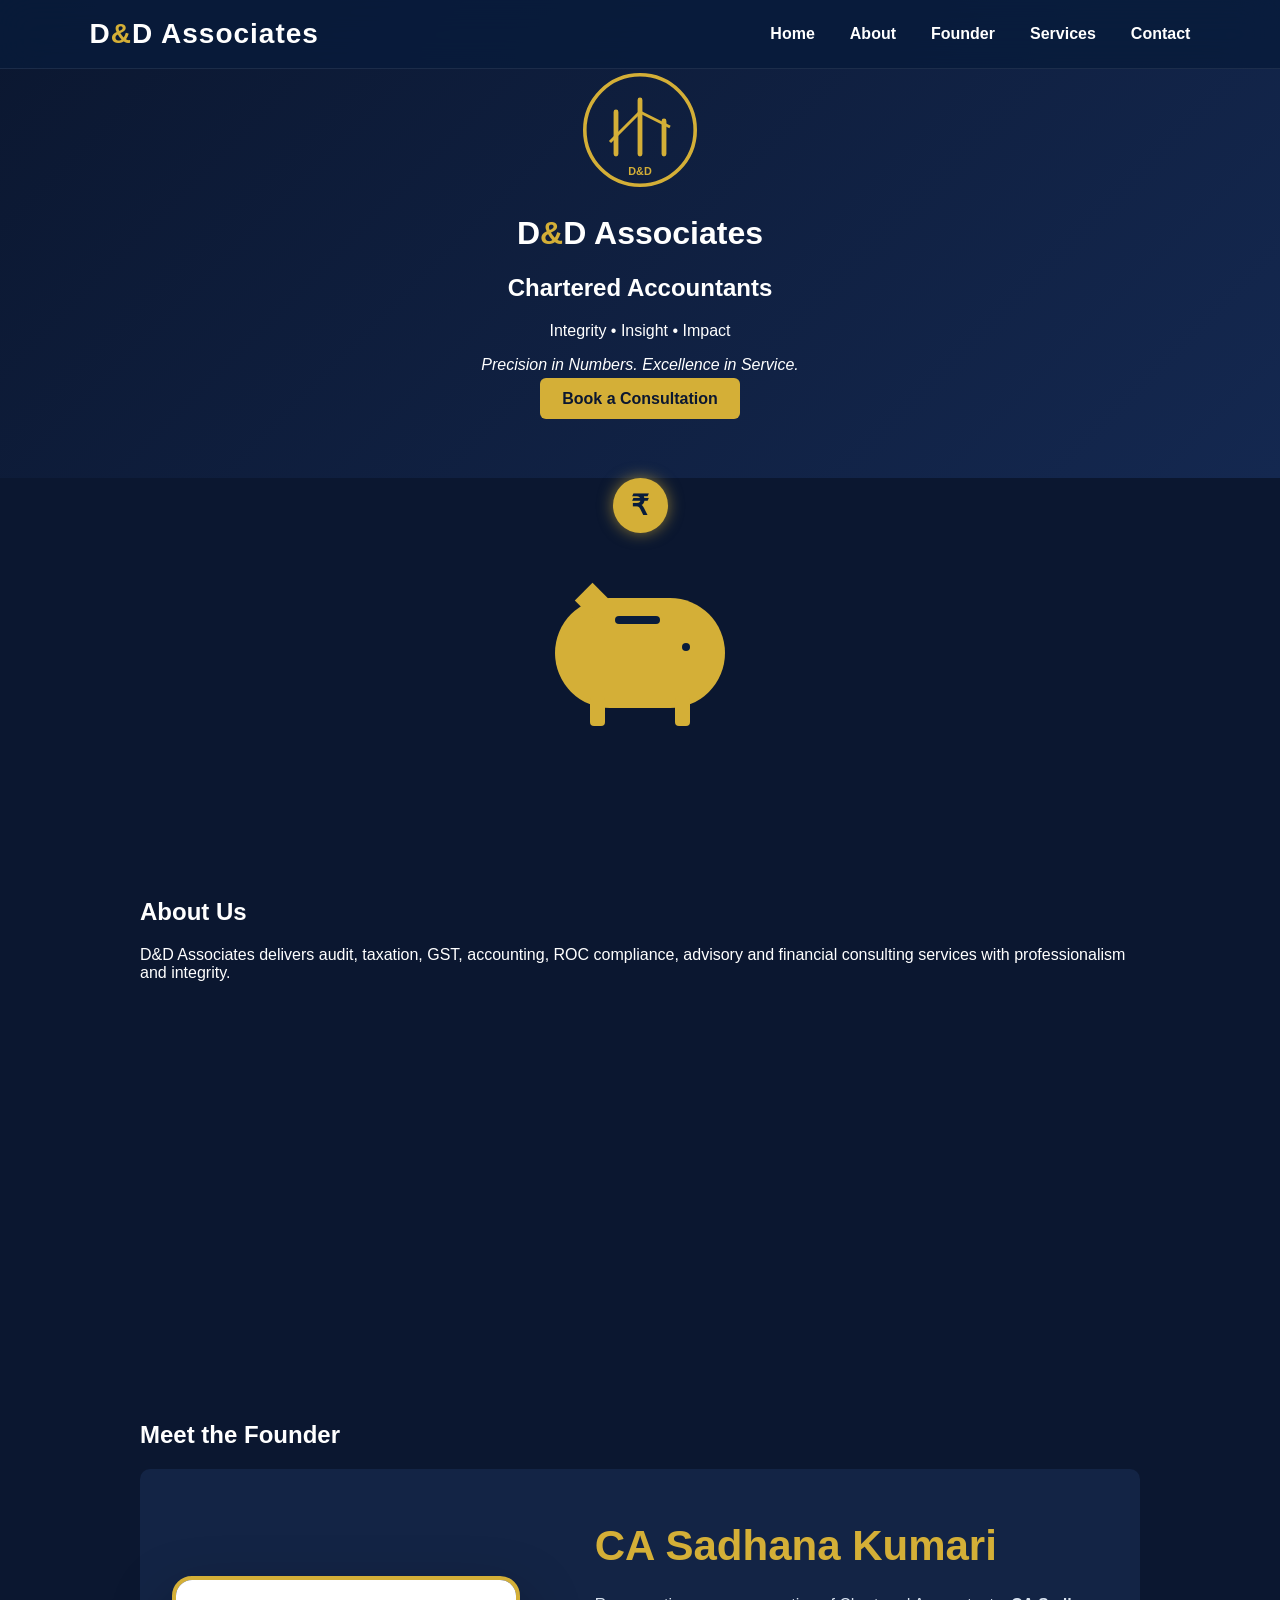
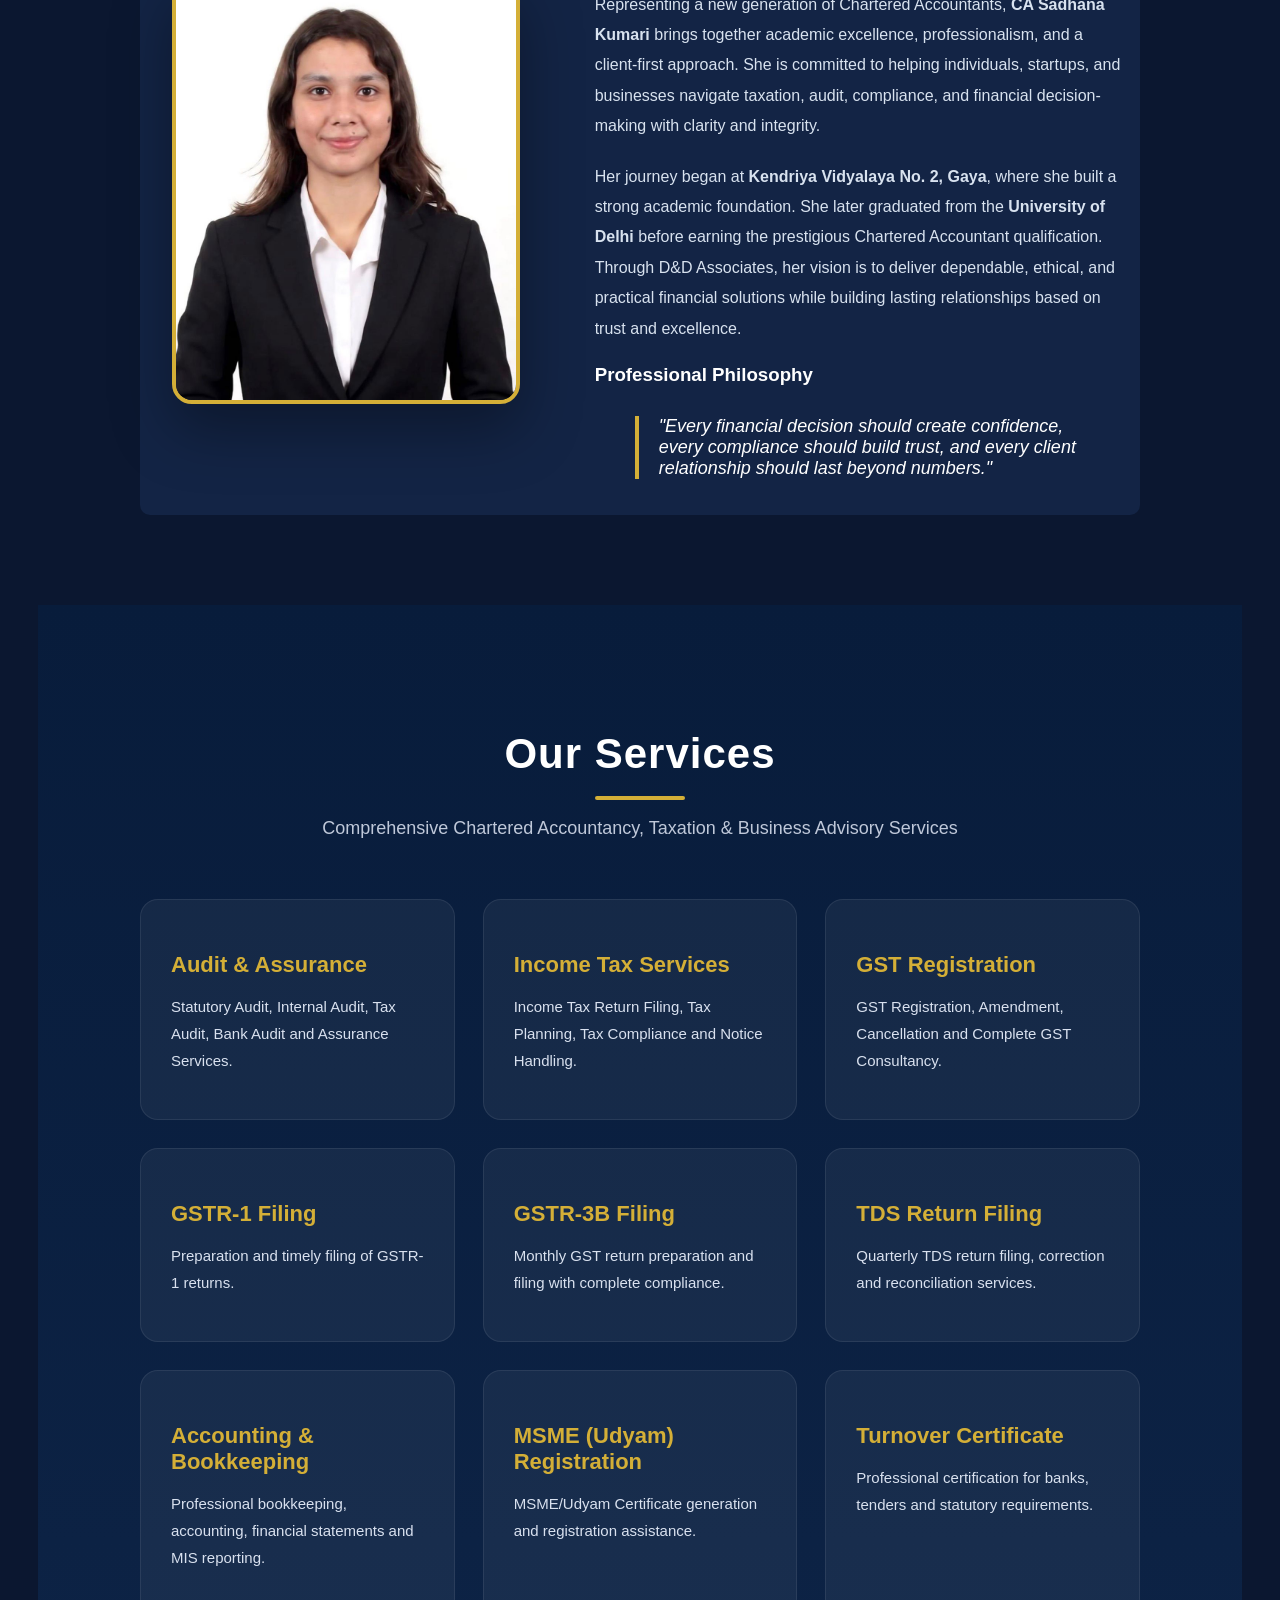
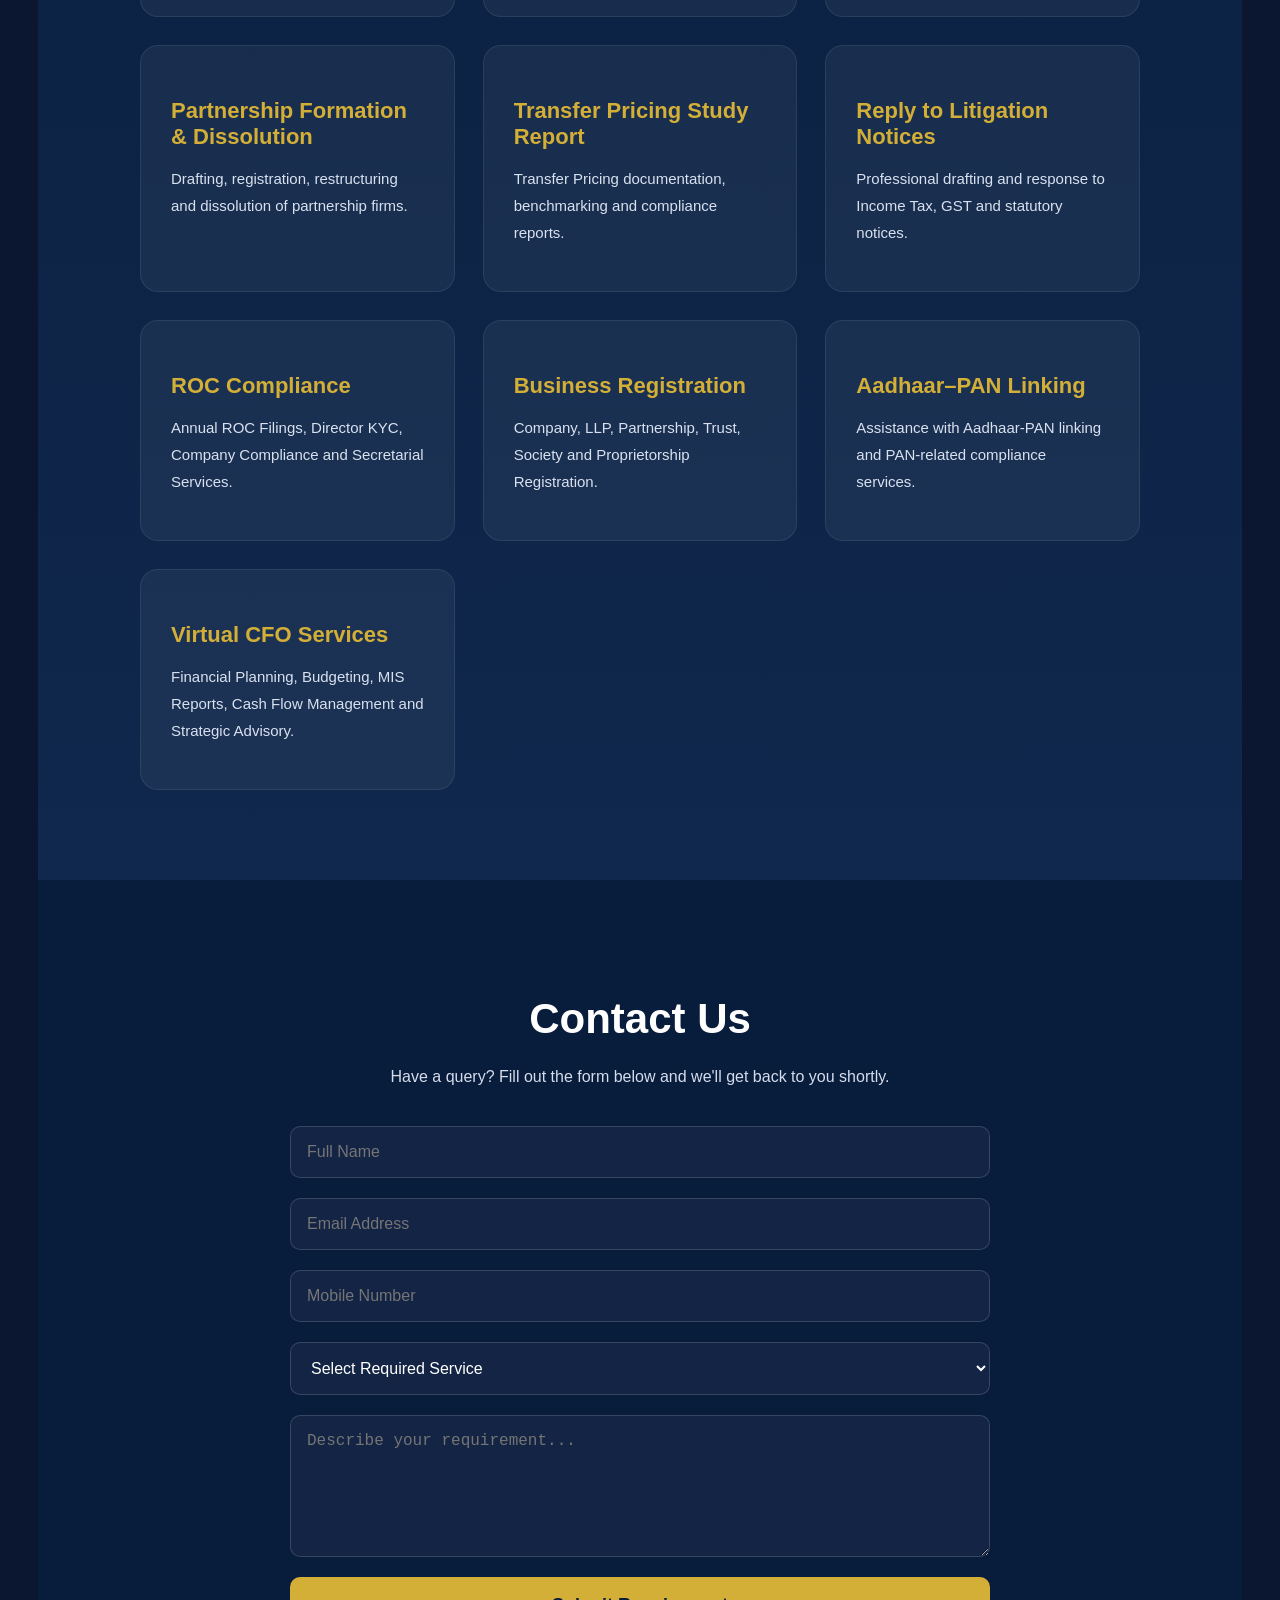
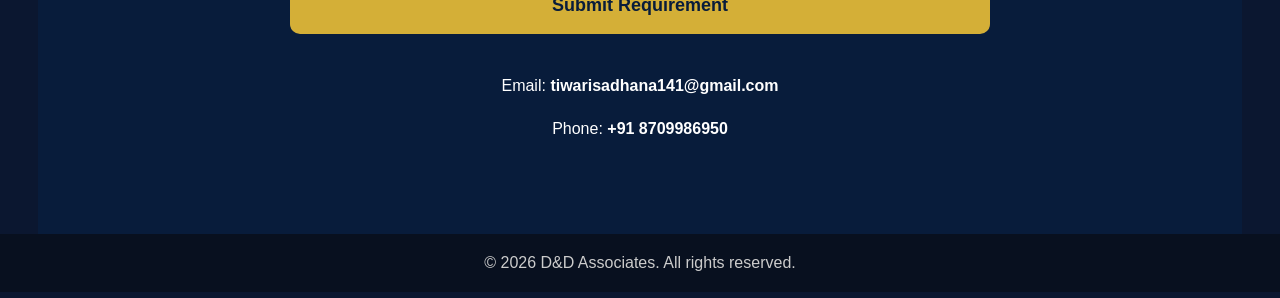
==== commit 939a4274: "Add CSS styles and JavaScript for responsive navigation and growth chart" ====
--- a/index.html
+++ b/index.html
@@ -5,921 +5,7 @@
     <meta charset='utf-8'>
     <meta name='viewport' content='width=device-width,initial-scale=1'>
     <title>D&D Associates | Chartered Accountants</title>
-    <style>
-        body {
-            margin: 0;
-            font-family: Arial, sans-serif;
-            background: #0b1730;
-            color: #fff
-        }
-
-        header {
-            padding: 70px 20px;
-            text-align: center;
-            background: linear-gradient(135deg, #0b1730, #142850)
-        }
-
-        .logo {
-            width: 120px;
-            height: 120px;
-            margin: auto
-        }
-
-        .gold {
-            color: #d4af37
-        }
-
-        .btn {
-            background: #d4af37;
-            color: #0b1730;
-            padding: 12px 22px;
-            border-radius: 6px;
-            text-decoration: none;
-            font-weight: bold
-        }
-
-        section {
-            padding: 50px 20px;
-            max-width: 1000px;
-            margin: auto
-        }
-
-        .cards {
-            display: grid;
-            grid-template-columns: repeat(auto-fit, minmax(220px, 1fr));
-            gap: 16px
-        }
-
-        .card {
-            background: #132445;
-            padding: 18px;
-            border-radius: 10px
-        }
-
-        .money-animation {
-            display: flex;
-            justify-content: center;
-            align-items: center;
-            height: 250px;
-            position: relative;
-        }
-
-        .coin {
-            position: absolute;
-            top: 0;
-            width: 55px;
-            height: 55px;
-            border-radius: 50%;
-            background: #d4af37;
-            color: #081c3b;
-            font-size: 28px;
-            font-weight: bold;
-            display: flex;
-            justify-content: center;
-            align-items: center;
-            animation: dropCoin 2.5s infinite ease-in-out;
-            box-shadow: 0 0 15px rgba(212, 175, 55, .6);
-        }
-
-        .piggy {
-            width: 170px;
-            height: 110px;
-            background: #d4af37;
-            border-radius: 90px;
-            position: relative;
-            animation: bounce 2.5s infinite;
-        }
-
-        .slot {
-            position: absolute;
-            width: 45px;
-            height: 8px;
-            background: #081c3b;
-            border-radius: 5px;
-            top: 18px;
-            left: 60px;
-        }
-
-        .ear {
-            position: absolute;
-            width: 25px;
-            height: 25px;
-            background: #d4af37;
-            top: -10px;
-            left: 25px;
-            transform: rotate(45deg);
-        }
-
-        .eye {
-            position: absolute;
-            width: 8px;
-            height: 8px;
-            background: #081c3b;
-            border-radius: 50%;
-            top: 45px;
-            right: 35px;
-        }
-
-        .leg {
-            width: 15px;
-            height: 30px;
-            background: #d4af37;
-            position: absolute;
-            bottom: -18px;
-            border-radius: 4px;
-        }
-
-        .leg1 {
-            left: 35px;
-        }
-
-        .leg2 {
-            right: 35px;
-        }
-
-        @keyframes dropCoin {
-
-            0% {
-                transform: translateY(0);
-                opacity: 0;
-            }
-
-            15% {
-                opacity: 1;
-            }
-
-            60% {
-                transform: translateY(90px);
-                opacity: 1;
-            }
-
-            70% {
-                transform: translateY(100px) scale(.5);
-                opacity: 0;
-            }
-
-            100% {
-                transform: translateY(0);
-                opacity: 0;
-            }
-
-        }
-
-        @keyframes bounce {
-
-            0%,
-            100% {
-                transform: translateY(0);
-            }
-
-            65% {
-                transform: translateY(6px);
-            }
-
-            75% {
-                transform: translateY(-4px);
-            }
-
-            85% {
-                transform: translateY(2px);
-            }
-
-        }
-
-        #services {
-            padding: 90px 8%;
-            background: linear-gradient(180deg, #081c3b, #10284d);
-        }
-
-        #services h2 {
-            text-align: center;
-            color: #fff;
-            font-size: 42px;
-            margin-bottom: 10px;
-            letter-spacing: 1px;
-        }
-
-        #services h2::after {
-            content: "";
-            width: 90px;
-            height: 4px;
-            background: #d4af37;
-            display: block;
-            margin: 18px auto;
-            border-radius: 20px;
-        }
-
-        .subtitle {
-            text-align: center;
-            color: #bfc8d9;
-            margin-bottom: 60px;
-            font-size: 18px;
-        }
-
-        .services-grid {
-            display: grid;
-            grid-template-columns: repeat(auto-fit, minmax(280px, 1fr));
-            gap: 28px;
-        }
-
-        .service-card {
-            background: rgba(255, 255, 255, .05);
-            border: 1px solid rgba(255, 255, 255, .08);
-            border-radius: 18px;
-            padding: 30px;
-            transition: all .4s ease;
-            position: relative;
-            overflow: hidden;
-        }
-
-        .service-card::before {
-            content: "";
-            position: absolute;
-            left: 0;
-            top: 0;
-            width: 0;
-            height: 4px;
-            background: #d4af37;
-            transition: .4s;
-        }
-
-        .service-card:hover::before {
-            width: 100%;
-        }
-
-        .service-card:hover {
-            transform: translateY(-10px);
-            border-color: #d4af37;
-            box-shadow: 0 20px 40px rgba(0, 0, 0, .35);
-        }
-
-        .service-card h3 {
-            color: #d4af37;
-            margin-bottom: 15px;
-            font-size: 22px;
-        }
-
-        .service-card p {
-            color: #d9e1ef;
-            line-height: 1.8;
-            font-size: 15px;
-        }
-
-        @media(max-width:768px) {
-
-            .services-grid {
-                grid-template-columns: 1fr;
-            }
-
-        }
-
-        #contact {
-
-            padding: 80px 8%;
-
-            background: #081c3b;
-
-        }
-
-        #contact h2 {
-
-            text-align: center;
-
-            font-size: 42px;
-
-            margin-bottom: 15px;
-
-            color: #fff;
-
-        }
-
-        .contact-text {
-
-            text-align: center;
-
-            color: #d5dceb;
-
-            margin-bottom: 40px;
-
-        }
-
-        .contact-form {
-
-            max-width: 700px;
-
-            margin: auto;
-
-            display: flex;
-
-            flex-direction: column;
-
-            gap: 20px;
-
-        }
-
-        .contact-form input,
-        .contact-form textarea,
-        .contact-form select {
-
-            padding: 16px;
-
-            font-size: 16px;
-
-            border-radius: 10px;
-
-            border: 1px solid rgba(255, 255, 255, .15);
-
-            background: #132445;
-
-            color: white;
-
-            outline: none;
-
-            transition: .3s;
-
-        }
-
-        .contact-form input:focus,
-        .contact-form textarea:focus,
-        .contact-form select:focus {
-
-            border-color: #d4af37;
-
-            box-shadow: 0 0 12px rgba(212, 175, 55, .25);
-
-        }
-
-        .contact-form button {
-
-            padding: 18px;
-
-            background: #d4af37;
-
-            color: #081c3b;
-
-            border: none;
-
-            border-radius: 10px;
-
-            font-size: 18px;
-
-            font-weight: bold;
-
-            cursor: pointer;
-
-            transition: .3s;
-
-        }
-
-        .contact-form button:hover {
-
-            background: white;
-
-            transform: translateY(-3px);
-
-        }
-
-        #contact p {
-
-            text-align: center;
-
-            margin-top: 25px;
-
-        }
-
-        #contact a {
-
-            color: white;
-
-            text-decoration: none;
-
-            font-weight: bold;
-
-        }
-
-        #contact a:hover {
-
-            color: #d4af37;
-
-        }
-
-        .btn:hover {
-
-            transform: translateY(-5px);
-
-            box-shadow: 0 12px 30px rgba(212, 175, 55, .35);
-
-            background: white;
-
-        }
-
-        .navbar {
-
-            position: fixed;
-
-            top: 0;
-
-            left: 0;
-
-            width: 100%;
-
-            padding: 18px 7%;
-
-            display: flex;
-
-            justify-content: space-between;
-
-            align-items: center;
-
-            background: rgba(8, 28, 59, .82);
-
-            backdrop-filter: blur(18px);
-
-            border-bottom: 1px solid rgba(255, 255, 255, .08);
-
-            z-index: 9999;
-
-            box-sizing: border-box;
-
-        }
-
-        .logo-text {
-
-            font-size: 28px;
-
-            font-weight: 700;
-
-            color: white;
-
-            letter-spacing: 1px;
-
-        }
-
-        .logo-text span {
-
-            color: #d4af37;
-
-        }
-
-        .nav-links {
-
-            display: flex;
-
-            gap: 35px;
-
-            list-style: none;
-
-            margin: 0;
-
-            padding: 0;
-
-        }
-
-        .menu-toggle {
-            display: none;
-        }
-
-
-        .nav-links a {
-
-            color: white;
-
-            text-decoration: none;
-
-            font-weight: 600;
-
-            transition: .3s;
-
-            position: relative;
-
-        }
-
-        .nav-links a::after {
-
-            content: "";
-
-            position: absolute;
-
-            bottom: -8px;
-
-            left: 0;
-
-            width: 0;
-
-            height: 2px;
-
-            background: #d4af37;
-
-            transition: .3s;
-
-        }
-
-        .nav-links a:hover {
-
-            color: #d4af37;
-
-        }
-
-        .nav-links a:hover::after {
-
-            width: 100%;
-
-        }
-
-        @media(max-width:768px) {
-
-            .nav-links {
-
-                position: fixed;
-
-                top: 70px;
-
-                right: 0;
-
-                width: 240px;
-
-                height: auto;
-
-                flex-direction: column;
-
-                gap: 14px;
-
-                padding: 18px;
-
-                background: rgba(8, 28, 59, .95);
-
-                border: 1px solid rgba(255, 255, 255, .08);
-
-                border-radius: 14px;
-
-                transform: translateX(110%);
-
-                transition: .25s ease;
-
-            }
-
-
-            .nav-links.active {
-
-                transform: translateX(0);
-
-            }
-
-
-            .menu-toggle {
-
-                display: block;
-
-            }
-
-        }
-
-        #founder {
-
-            padding: 90px 8%;
-
-        }
-
-        .section-title {
-
-            text-align: center;
-
-            font-size: 42px;
-
-            margin-bottom: 60px;
-
-            color: white;
-
-        }
-
-        .section-title::after {
-
-            content: "";
-
-            display: block;
-
-            width: 90px;
-
-            height: 4px;
-
-            background: #d4af37;
-
-            margin: 18px auto;
-
-            border-radius: 20px;
-
-        }
-
-        .founder-container {
-
-            display: flex;
-
-            align-items: center;
-
-            justify-content: space-between;
-
-            gap: 60px;
-
-            flex-wrap: wrap;
-
-        }
-
-        .founder-image {
-
-            flex: 1;
-
-            text-align: center;
-
-            min-width: 280px;
-
-        }
-
-        .founder-image img {
-
-            width: 340px;
-
-            height: 420px;
-
-            object-fit: cover;
-
-            border-radius: 20px;
-
-            border: 4px solid #d4af37;
-
-            box-shadow: 0 25px 60px rgba(0, 0, 0, .35);
-
-            transition: .4s;
-
-        }
-
-        .founder-image img:hover {
-
-            transform: scale(1.04);
-
-        }
-
-        .founder-content {
-
-            flex: 1.4;
-
-            min-width: 320px;
-
-        }
-
-        .founder-content h1 {
-
-            font-size: 42px;
-
-            margin-bottom: 20px;
-
-        }
-
-        .founder-content p {
-
-            line-height: 1.9;
-
-            color: #d8e2ef;
-
-            margin-bottom: 20px;
-
-        }
-
-        .founder-highlights {
-
-            display: grid;
-
-            grid-template-columns: repeat(auto-fit, minmax(200px, 1fr));
-
-            gap: 20px;
-
-            margin: 35px 0;
-
-        }
-
-        .founder-highlights div {
-
-            background: rgba(255, 255, 255, .05);
-
-            padding: 20px;
-
-            border-radius: 15px;
-
-            border-left: 4px solid #d4af37;
-
-        }
-
-        .founder-highlights h3 {
-
-            color: #d4af37;
-
-            margin-bottom: 10px;
-
-        }
-
-        blockquote {
-
-            font-style: italic;
-
-            font-size: 18px;
-
-            padding-left: 20px;
-
-            border-left: 4px solid #d4af37;
-
-            color: #ffffff;
-
-            margin-top: 30px;
-
-        }
-
-        @media(max-width:900px) {
-
-            .founder-container {
-
-                flex-direction: column;
-
-                text-align: center;
-
-            }
-
-            .founder-image img {
-
-                width: 280px;
-
-                height: 350px;
-
-            }
-
-            blockquote {
-
-                border-left: none;
-
-                border-top: 4px solid #d4af37;
-
-                padding-top: 20px;
-
-                padding-left: 0;
-
-            }
-
-        }
-
-        .growth-chart {
-
-            position: relative;
-
-            width: 340px;
-
-            height: 160px;
-
-            margin: 50px auto;
-
-        }
-
-        .line {
-
-            position: absolute;
-
-            left: 10px;
-
-            bottom: 20px;
-
-            width: 300px;
-
-            height: 4px;
-
-            background: #d4af37;
-
-            transform-origin: left;
-
-            transform: rotate(-22deg);
-
-            animation: growLine 2.8s ease forwards;
-
-        }
-
-        .dot {
-
-            position: absolute;
-
-            width: 14px;
-
-            height: 14px;
-
-            background: #d4af37;
-
-            border-radius: 50%;
-
-            opacity: 0;
-
-            animation: appear .4s forwards;
-
-        }
-
-        .d1 {
-            left: 10px;
-            bottom: 20px;
-            animation-delay: .3s;
-        }
-
-        .d2 {
-            left: 80px;
-            bottom: 45px;
-            animation-delay: .6s;
-        }
-
-        .d3 {
-            left: 150px;
-            bottom: 75px;
-            animation-delay: .9s;
-        }
-
-        .d4 {
-            left: 220px;
-            bottom: 105px;
-            animation-delay: 1.2s;
-        }
-
-        .d5 {
-
-            left: 300px;
-
-            bottom: 135px;
-
-            animation-delay: 1.5s;
-
-            box-shadow: 0 0 20px #d4af37;
-
-        }
-
-        @keyframes appear {
-
-            to {
-
-                opacity: 1;
-
-                transform: scale(1.2);
-
-            }
-
-        }
-
-        @keyframes growLine {
-
-            from {
-
-                width: 0;
-
-            }
-
-            to {
-
-                width: 300px;
-
-            }
-
-        }
-
-        header h1 {
-
-            animation: titleGlow 4s ease-in-out infinite;
-
-        }
-
-        @keyframes titleGlow {
-
-            0%,
-            100% {
-
-                text-shadow: 0 0 8px rgba(212, 175, 55, .2);
-
-            }
-
-            50% {
-
-                text-shadow:
-
-                    0 0 20px rgba(212, 175, 55, .7),
-
-                    0 0 35px rgba(212, 175, 55, .4);
-
-            }
-
-        }
-
-        html {
-
-            scroll-behavior: smooth;
-
-        }
-
-        footer {
-            text-align: center;
-            padding: 20px;
-            background: #08101f;
-            color: #ccc
-        }
-    </style>
+    <link rel="stylesheet" href="css/style.css">
 </head>
 
 <body>
@@ -979,17 +65,25 @@
             services with professionalism and integrity.</p>
         <div class="growth-chart">
 
-            <div class="line"></div>
-
-            <div class="dot d1"></div>
-
-            <div class="dot d2"></div>
-
-            <div class="dot d3"></div>
-
-            <div class="dot d4"></div>
-
-            <div class="dot d5"></div>
+            <svg viewBox="0 0 350 180">
+
+                <path class="growth-path" d="M20 150
+               L70 130
+               L120 135
+               L170 95
+               L220 105
+               L270 55
+               L330 25" />
+
+                <circle class="point p1" cx="20" cy="150" r="5" />
+                <circle class="point p2" cx="70" cy="130" r="5" />
+                <circle class="point p3" cx="120" cy="135" r="5" />
+                <circle class="point p4" cx="170" cy="95" r="5" />
+                <circle class="point p5" cx="220" cy="105" r="5" />
+                <circle class="point p6" cx="270" cy="55" r="5" />
+                <circle class="point p7" cx="330" cy="25" r="6" />
+
+            </svg>
 
         </div>
     </section>
@@ -1188,27 +282,6 @@
     </section>
     <footer>© 2026 D&D Associates. All rights reserved.</footer>
 </body>
-<script>
-
-    const menu = document.getElementById("menuToggle");
-    const nav = document.getElementById("navLinks");
-
-    menu.onclick = function () {
-
-        nav.classList.toggle("active");
-
-    }
-
-    document.querySelectorAll(".nav-links a").forEach(link => {
-
-        link.onclick = function () {
-
-            nav.classList.remove("active");
-
-        }
-
-    });
-
-</script>
+<script src="js/script.js"></script>
 
 </html>
--- a/css/style.css
+++ b/css/style.css
@@ -0,0 +1,777 @@
+body {
+  margin: 0;
+  font-family: Arial, sans-serif;
+  background: #0b1730;
+  color: #fff;
+}
+
+header {
+  padding: 70px 20px;
+  text-align: center;
+  background: linear-gradient(135deg, #0b1730, #142850);
+}
+
+.logo {
+  width: 120px;
+  height: 120px;
+  margin: auto;
+}
+
+.gold {
+  color: #d4af37;
+}
+
+.btn {
+  background: #d4af37;
+  color: #0b1730;
+  padding: 12px 22px;
+  border-radius: 6px;
+  text-decoration: none;
+  font-weight: bold;
+}
+
+section {
+  padding: 50px 20px;
+  max-width: 1000px;
+  margin: auto;
+}
+
+.cards {
+  display: grid;
+  grid-template-columns: repeat(auto-fit, minmax(220px, 1fr));
+  gap: 16px;
+}
+
+.card {
+  background: #132445;
+  padding: 18px;
+  border-radius: 10px;
+}
+
+.money-animation {
+  display: flex;
+  justify-content: center;
+  align-items: center;
+  height: 250px;
+  position: relative;
+}
+
+.coin {
+  position: absolute;
+  top: 0;
+  width: 55px;
+  height: 55px;
+  border-radius: 50%;
+  background: #d4af37;
+  color: #081c3b;
+  font-size: 28px;
+  font-weight: bold;
+  display: flex;
+  justify-content: center;
+  align-items: center;
+  animation: dropCoin 2.5s infinite ease-in-out;
+  box-shadow: 0 0 15px rgba(212, 175, 55, 0.6);
+}
+
+.piggy {
+  width: 170px;
+  height: 110px;
+  background: #d4af37;
+  border-radius: 90px;
+  position: relative;
+  animation: bounce 2.5s infinite;
+}
+
+.slot {
+  position: absolute;
+  width: 45px;
+  height: 8px;
+  background: #081c3b;
+  border-radius: 5px;
+  top: 18px;
+  left: 60px;
+}
+
+.ear {
+  position: absolute;
+  width: 25px;
+  height: 25px;
+  background: #d4af37;
+  top: -10px;
+  left: 25px;
+  transform: rotate(45deg);
+}
+
+.eye {
+  position: absolute;
+  width: 8px;
+  height: 8px;
+  background: #081c3b;
+  border-radius: 50%;
+  top: 45px;
+  right: 35px;
+}
+
+.leg {
+  width: 15px;
+  height: 30px;
+  background: #d4af37;
+  position: absolute;
+  bottom: -18px;
+  border-radius: 4px;
+}
+
+.leg1 {
+  left: 35px;
+}
+
+.leg2 {
+  right: 35px;
+}
+
+@keyframes dropCoin {
+  0% {
+    transform: translateY(0);
+    opacity: 0;
+  }
+
+  15% {
+    opacity: 1;
+  }
+
+  60% {
+    transform: translateY(90px);
+    opacity: 1;
+  }
+
+  70% {
+    transform: translateY(100px) scale(0.5);
+    opacity: 0;
+  }
+
+  100% {
+    transform: translateY(0);
+    opacity: 0;
+  }
+}
+
+@keyframes bounce {
+  0%,
+  100% {
+    transform: translateY(0);
+  }
+
+  65% {
+    transform: translateY(6px);
+  }
+
+  75% {
+    transform: translateY(-4px);
+  }
+
+  85% {
+    transform: translateY(2px);
+  }
+}
+
+#services {
+  padding: 90px 8%;
+  background: linear-gradient(180deg, #081c3b, #10284d);
+}
+
+#services h2 {
+  text-align: center;
+  color: #fff;
+  font-size: 42px;
+  margin-bottom: 10px;
+  letter-spacing: 1px;
+}
+
+#services h2::after {
+  content: "";
+  width: 90px;
+  height: 4px;
+  background: #d4af37;
+  display: block;
+  margin: 18px auto;
+  border-radius: 20px;
+}
+
+.subtitle {
+  text-align: center;
+  color: #bfc8d9;
+  margin-bottom: 60px;
+  font-size: 18px;
+}
+
+.services-grid {
+  display: grid;
+  grid-template-columns: repeat(auto-fit, minmax(280px, 1fr));
+  gap: 28px;
+}
+
+.service-card {
+  background: rgba(255, 255, 255, 0.05);
+  border: 1px solid rgba(255, 255, 255, 0.08);
+  border-radius: 18px;
+  padding: 30px;
+  transition: all 0.4s ease;
+  position: relative;
+  overflow: hidden;
+}
+
+.service-card::before {
+  content: "";
+  position: absolute;
+  left: 0;
+  top: 0;
+  width: 0;
+  height: 4px;
+  background: #d4af37;
+  transition: 0.4s;
+}
+
+.service-card:hover::before {
+  width: 100%;
+}
+
+.service-card:hover {
+  transform: translateY(-10px);
+  border-color: #d4af37;
+  box-shadow: 0 20px 40px rgba(0, 0, 0, 0.35);
+}
+
+.service-card h3 {
+  color: #d4af37;
+  margin-bottom: 15px;
+  font-size: 22px;
+}
+
+.service-card p {
+  color: #d9e1ef;
+  line-height: 1.8;
+  font-size: 15px;
+}
+
+@media (max-width: 768px) {
+  .services-grid {
+    grid-template-columns: 1fr;
+  }
+}
+
+#contact {
+  padding: 80px 8%;
+
+  background: #081c3b;
+}
+
+#contact h2 {
+  text-align: center;
+
+  font-size: 42px;
+
+  margin-bottom: 15px;
+
+  color: #fff;
+}
+
+.contact-text {
+  text-align: center;
+
+  color: #d5dceb;
+
+  margin-bottom: 40px;
+}
+
+.contact-form {
+  max-width: 700px;
+
+  margin: auto;
+
+  display: flex;
+
+  flex-direction: column;
+
+  gap: 20px;
+}
+
+.contact-form input,
+.contact-form textarea,
+.contact-form select {
+  padding: 16px;
+
+  font-size: 16px;
+
+  border-radius: 10px;
+
+  border: 1px solid rgba(255, 255, 255, 0.15);
+
+  background: #132445;
+
+  color: white;
+
+  outline: none;
+
+  transition: 0.3s;
+}
+
+.contact-form input:focus,
+.contact-form textarea:focus,
+.contact-form select:focus {
+  border-color: #d4af37;
+
+  box-shadow: 0 0 12px rgba(212, 175, 55, 0.25);
+}
+
+.contact-form button {
+  padding: 18px;
+
+  background: #d4af37;
+
+  color: #081c3b;
+
+  border: none;
+
+  border-radius: 10px;
+
+  font-size: 18px;
+
+  font-weight: bold;
+
+  cursor: pointer;
+
+  transition: 0.3s;
+}
+
+.contact-form button:hover {
+  background: white;
+
+  transform: translateY(-3px);
+}
+
+#contact p {
+  text-align: center;
+
+  margin-top: 25px;
+}
+
+#contact a {
+  color: white;
+
+  text-decoration: none;
+
+  font-weight: bold;
+}
+
+#contact a:hover {
+  color: #d4af37;
+}
+
+.btn:hover {
+  transform: translateY(-5px);
+
+  box-shadow: 0 12px 30px rgba(212, 175, 55, 0.35);
+
+  background: white;
+}
+
+.navbar {
+  position: fixed;
+
+  top: 0;
+
+  left: 0;
+
+  width: 100%;
+
+  padding: 18px 7%;
+
+  display: flex;
+
+  justify-content: space-between;
+
+  align-items: center;
+
+  background: rgba(8, 28, 59, 0.82);
+
+  backdrop-filter: blur(18px);
+
+  border-bottom: 1px solid rgba(255, 255, 255, 0.08);
+
+  z-index: 9999;
+
+  box-sizing: border-box;
+}
+
+.logo-text {
+  font-size: 28px;
+
+  font-weight: 700;
+
+  color: white;
+
+  letter-spacing: 1px;
+}
+
+.logo-text span {
+  color: #d4af37;
+}
+
+.nav-links {
+  display: flex;
+
+  gap: 35px;
+
+  list-style: none;
+
+  margin: 0;
+
+  padding: 0;
+}
+
+.menu-toggle {
+  display: none;
+}
+
+.nav-links a {
+  color: white;
+
+  text-decoration: none;
+
+  font-weight: 600;
+
+  transition: 0.3s;
+
+  position: relative;
+}
+
+.nav-links a::after {
+  content: "";
+
+  position: absolute;
+
+  bottom: -8px;
+
+  left: 0;
+
+  width: 0;
+
+  height: 2px;
+
+  background: #d4af37;
+
+  transition: 0.3s;
+}
+
+.nav-links a:hover {
+  color: #d4af37;
+}
+
+.nav-links a:hover::after {
+  width: 100%;
+}
+
+@media (max-width: 768px) {
+  .nav-links {
+    position: fixed;
+
+    top: 70px;
+
+    right: 0;
+
+    width: 240px;
+
+    height: auto;
+
+    flex-direction: column;
+
+    gap: 14px;
+
+    padding: 18px;
+
+    background: rgba(8, 28, 59, 0.95);
+
+    border: 1px solid rgba(255, 255, 255, 0.08);
+
+    border-radius: 14px;
+
+    transform: translateX(110%);
+
+    transition: 0.25s ease;
+  }
+
+  .nav-links.active {
+    transform: translateX(0);
+  }
+
+  .menu-toggle {
+    display: block;
+  }
+}
+
+#founder {
+  padding: 90px 8%;
+}
+
+.section-title {
+  text-align: center;
+
+  font-size: 42px;
+
+  margin-bottom: 60px;
+
+  color: white;
+}
+
+.section-title::after {
+  content: "";
+
+  display: block;
+
+  width: 90px;
+
+  height: 4px;
+
+  background: #d4af37;
+
+  margin: 18px auto;
+
+  border-radius: 20px;
+}
+
+.founder-container {
+  display: flex;
+
+  align-items: center;
+
+  justify-content: space-between;
+
+  gap: 60px;
+
+  flex-wrap: wrap;
+}
+
+.founder-image {
+  flex: 1;
+
+  text-align: center;
+
+  min-width: 280px;
+}
+
+.founder-image img {
+  width: 340px;
+
+  height: 420px;
+
+  object-fit: cover;
+
+  border-radius: 20px;
+
+  border: 4px solid #d4af37;
+
+  box-shadow: 0 25px 60px rgba(0, 0, 0, 0.35);
+
+  transition: 0.4s;
+}
+
+.founder-image img:hover {
+  transform: scale(1.04);
+}
+
+.founder-content {
+  flex: 1.4;
+
+  min-width: 320px;
+}
+
+.founder-content h1 {
+  font-size: 42px;
+
+  margin-bottom: 20px;
+}
+
+.founder-content p {
+  line-height: 1.9;
+
+  color: #d8e2ef;
+
+  margin-bottom: 20px;
+}
+
+.founder-highlights {
+  display: grid;
+
+  grid-template-columns: repeat(auto-fit, minmax(200px, 1fr));
+
+  gap: 20px;
+
+  margin: 35px 0;
+}
+
+.founder-highlights div {
+  background: rgba(255, 255, 255, 0.05);
+
+  padding: 20px;
+
+  border-radius: 15px;
+
+  border-left: 4px solid #d4af37;
+}
+
+.founder-highlights h3 {
+  color: #d4af37;
+
+  margin-bottom: 10px;
+}
+
+blockquote {
+  font-style: italic;
+
+  font-size: 18px;
+
+  padding-left: 20px;
+
+  border-left: 4px solid #d4af37;
+
+  color: #ffffff;
+
+  margin-top: 30px;
+}
+
+@media (max-width: 900px) {
+  .founder-container {
+    flex-direction: column;
+
+    text-align: center;
+  }
+
+  .founder-image img {
+    width: 280px;
+
+    height: 350px;
+  }
+
+  blockquote {
+    border-left: none;
+
+    border-top: 4px solid #d4af37;
+
+    padding-top: 20px;
+
+    padding-left: 0;
+  }
+}
+.growth-chart{
+
+width:380px;
+
+margin:40px auto;
+
+}
+
+.growth-chart svg{
+
+width:100%;
+
+overflow:visible;
+
+}
+
+.growth-path{
+
+fill:none;
+
+stroke:#d4af37;
+
+stroke-width:5;
+
+stroke-linecap:round;
+
+stroke-linejoin:round;
+
+stroke-dasharray:600;
+
+stroke-dashoffset:600;
+
+animation:drawGraph 5s linear infinite;
+
+}
+
+.point{
+
+fill:#d4af37;
+
+opacity:0;
+
+animation:pulsePoint 5s infinite;
+
+}
+
+.p1{animation-delay:.3s;}
+.p2{animation-delay:.7s;}
+.p3{animation-delay:1.1s;}
+.p4{animation-delay:1.6s;}
+.p5{animation-delay:2.1s;}
+.p6{animation-delay:2.6s;}
+.p7{animation-delay:3.1s;}
+
+@keyframes drawGraph{
+
+0%{
+
+stroke-dashoffset:600;
+
+}
+
+70%{
+
+stroke-dashoffset:0;
+
+}
+
+100%{
+
+stroke-dashoffset:0;
+
+}
+
+}
+
+@keyframes pulsePoint{
+
+0%,15%{
+
+opacity:0;
+
+transform:scale(.5);
+
+}
+
+20%,80%{
+
+opacity:1;
+
+transform:scale(1.4);
+
+}
+
+100%{
+
+opacity:0;
+
+transform:scale(.5);
+
+}
+
+}
+html {
+  scroll-behavior: smooth;
+}
+
+footer {
+  text-align: center;
+  padding: 20px;
+  background: #08101f;
+  color: #ccc;
+}
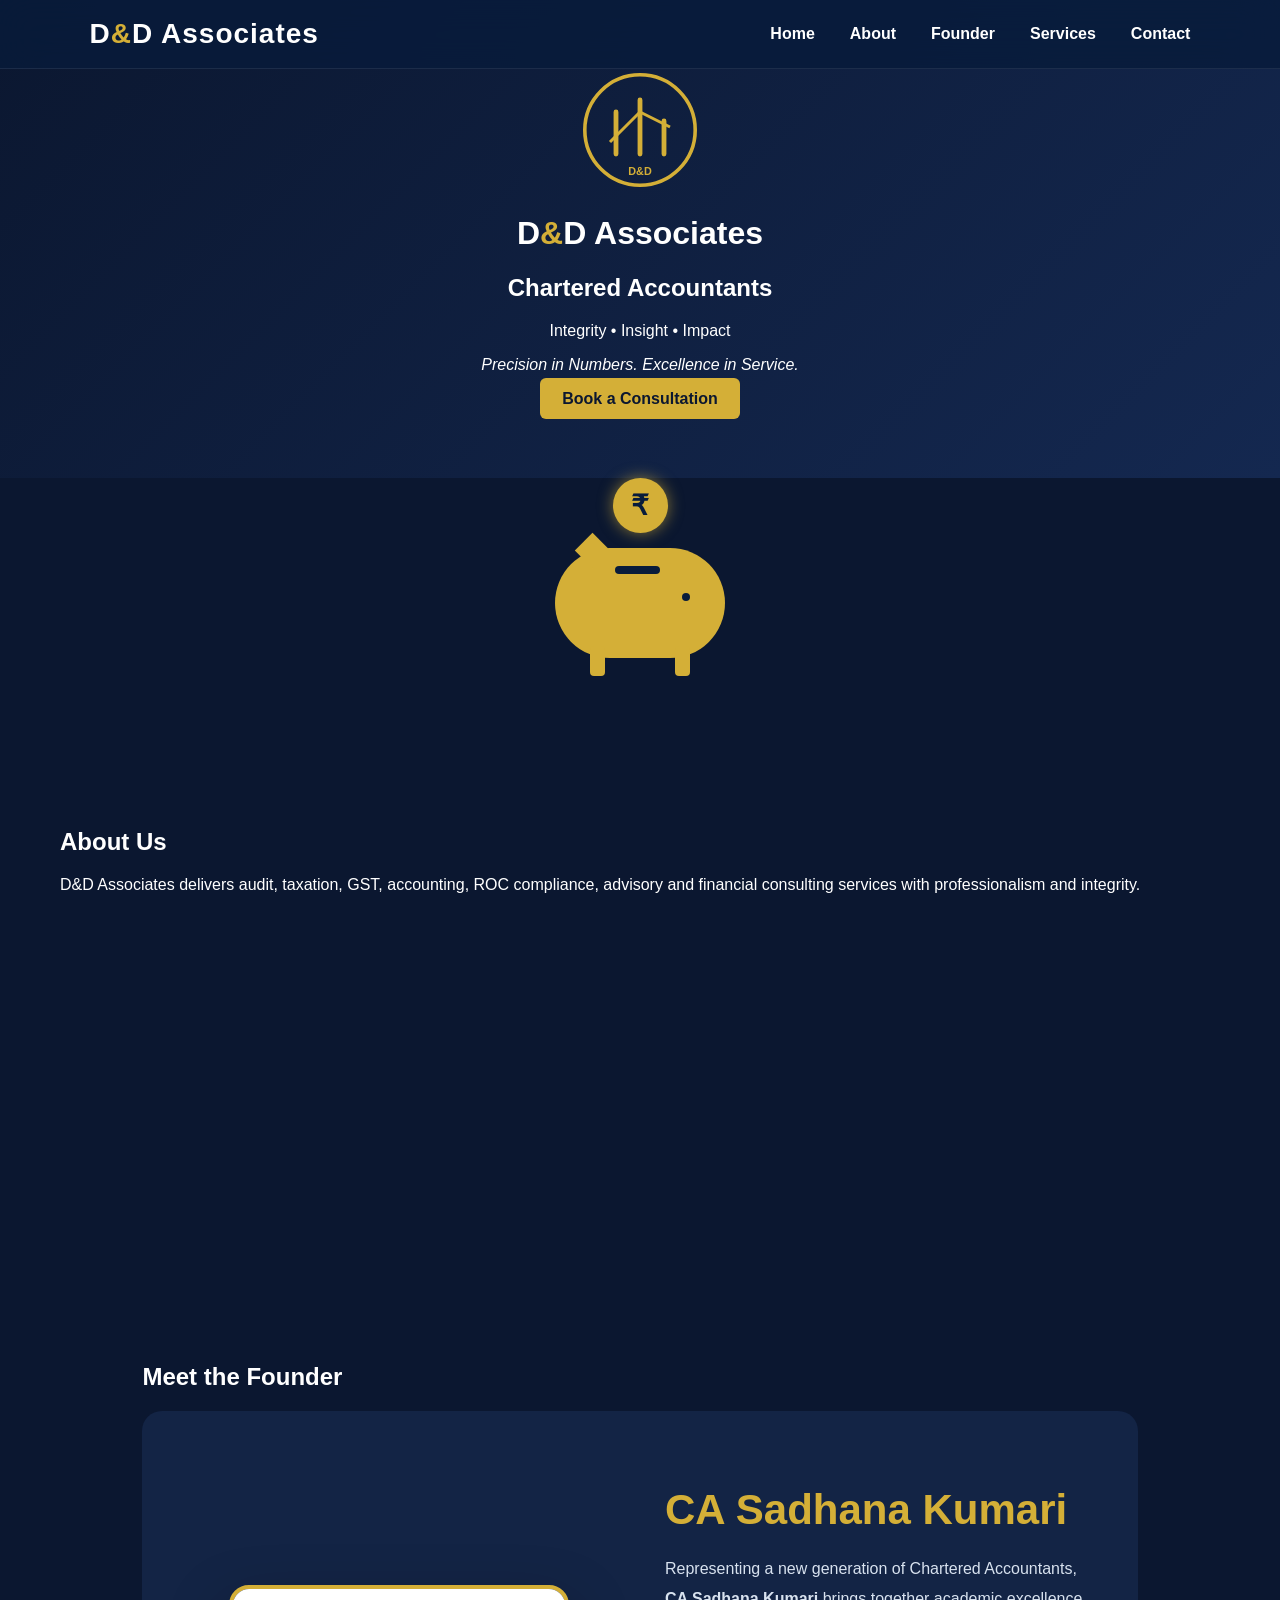
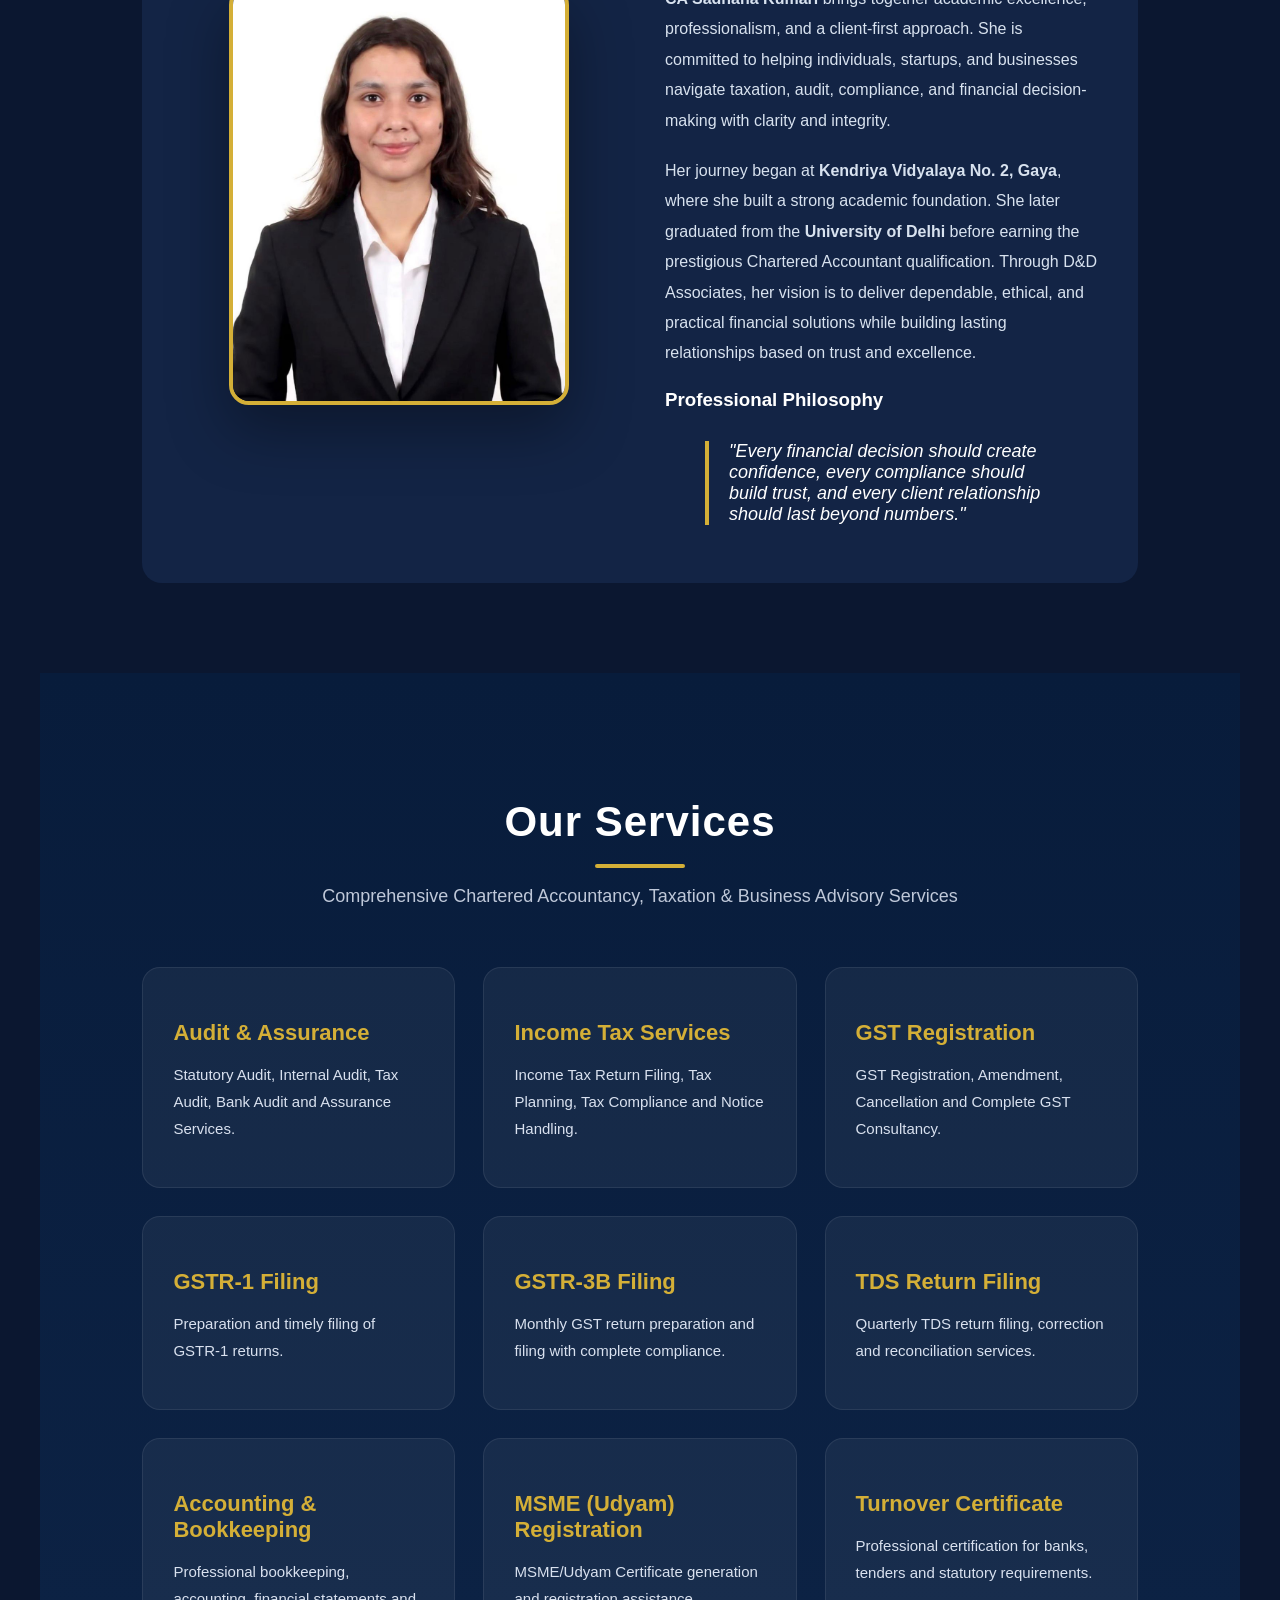
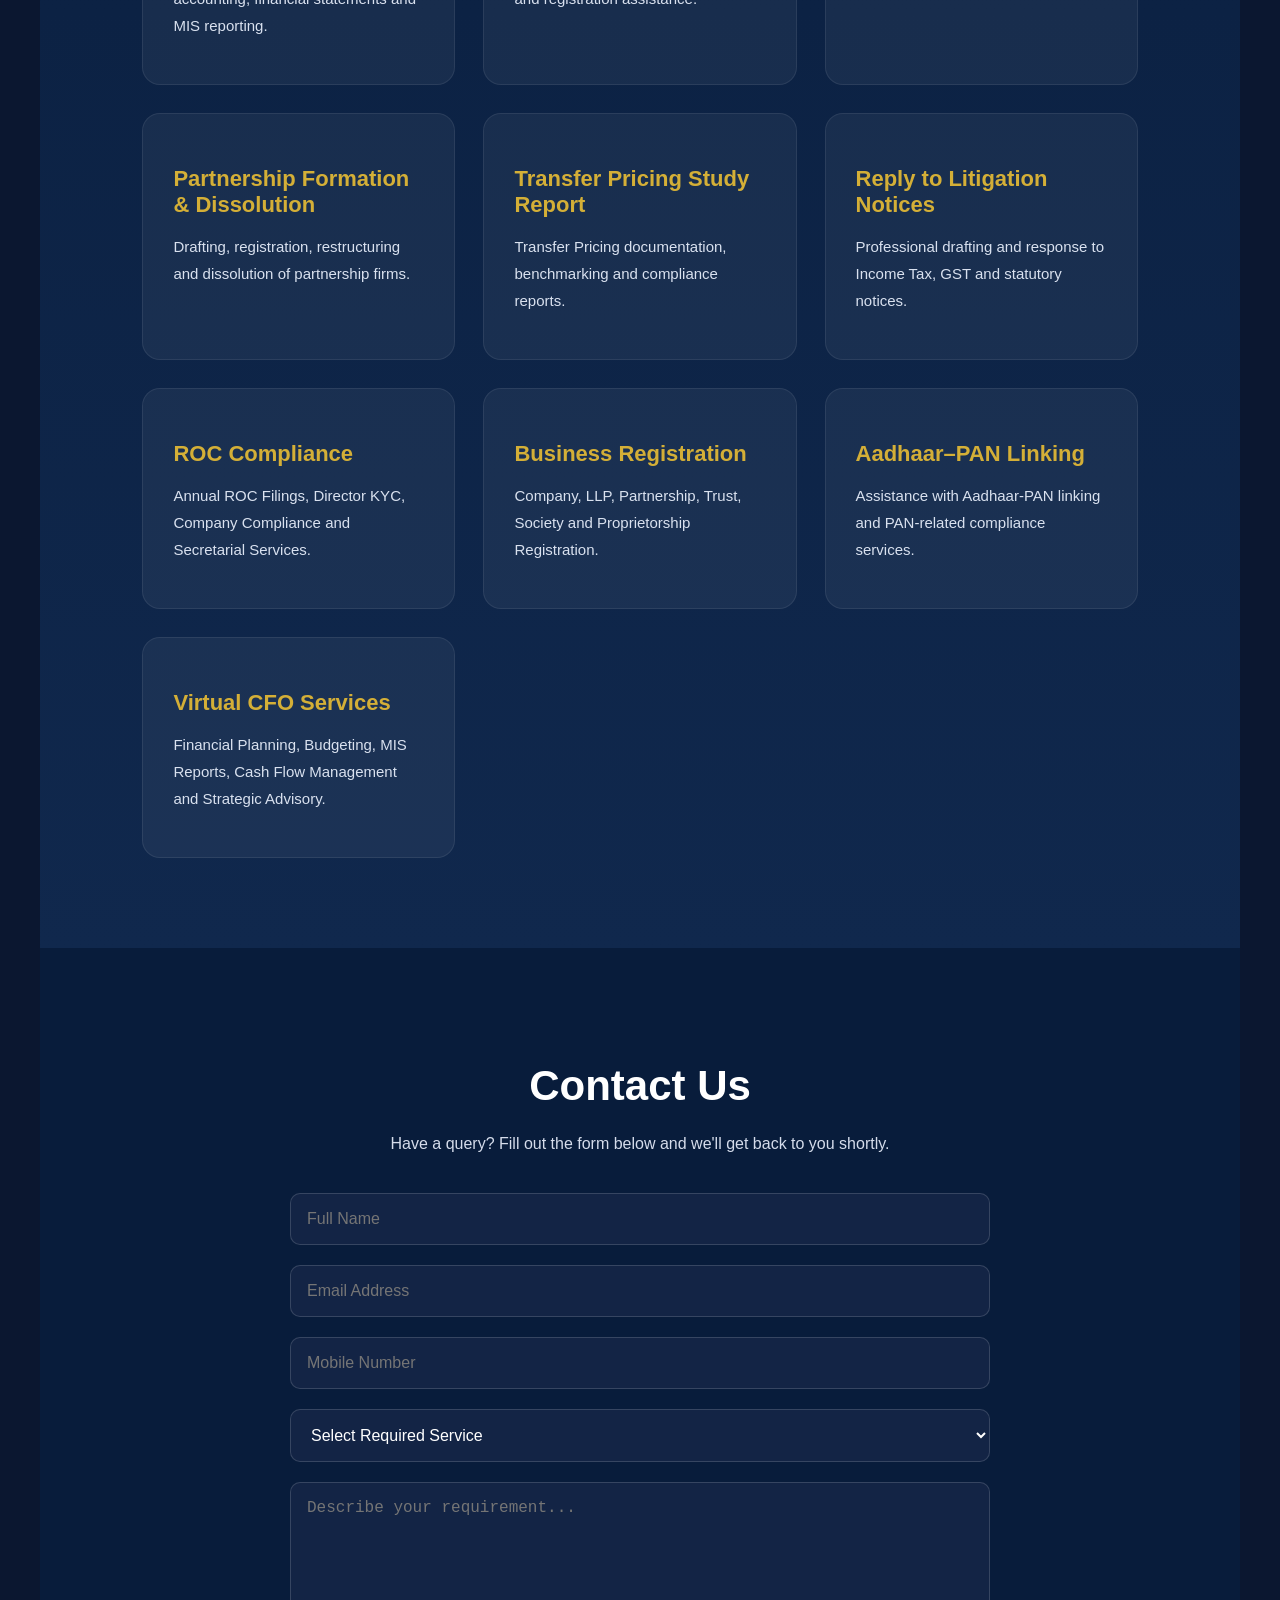
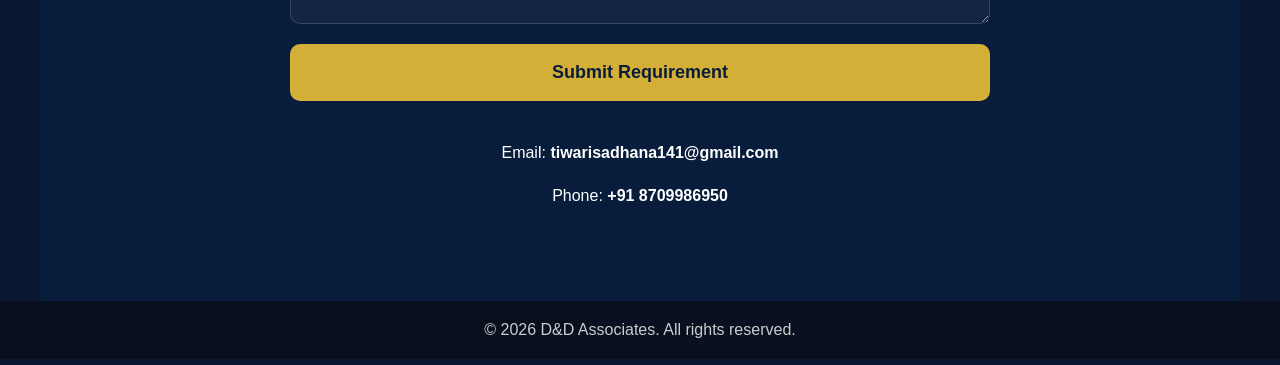
==== commit 35721be1: "Refactor founder section styles and update HTML structure" ====
--- a/index.html
+++ b/index.html
@@ -89,7 +89,7 @@
     </section>
     <section id="founder">
         <h2>Meet the Founder</h2>
-        <div class="card">
+        <div class="founder-card">
             <div class="founder-container">
 
                 <div class="founder-image">
--- a/css/style.css
+++ b/css/style.css
@@ -1,3 +1,9 @@
+*,
+*::before,
+*::after{
+    box-sizing:border-box;
+}
+
 body {
   margin: 0;
   font-family: Arial, sans-serif;
@@ -31,9 +37,10 @@
 }
 
 section {
-  padding: 50px 20px;
-  max-width: 1000px;
-  margin: auto;
+  width:100%;
+  max-width:1200px;
+  margin:0 auto;
+  padding:80px 20px;
 }
 
 .cards {
@@ -540,15 +547,12 @@
 }
 
 .founder-container {
-  display: flex;
-
-  align-items: center;
-
-  justify-content: space-between;
-
-  gap: 60px;
-
-  flex-wrap: wrap;
+  display:flex;
+  flex-wrap:wrap;
+  align-items:center;
+  justify-content:center;
+  gap:50px;
+  width:100%;
 }
 
 .founder-image {
@@ -580,9 +584,10 @@
 }
 
 .founder-content {
-  flex: 1.4;
-
-  min-width: 320px;
+    flex:1;
+    min-width:300px;
+    max-width:700px;
+    margin:0 auto;
 }
 
 .founder-content h1 {
@@ -639,28 +644,73 @@
   margin-top: 30px;
 }
 
-@media (max-width: 900px) {
-  .founder-container {
-    flex-direction: column;
-
-    text-align: center;
-  }
-
-  .founder-image img {
-    width: 280px;
-
-    height: 350px;
-  }
-
-  blockquote {
-    border-left: none;
-
-    border-top: 4px solid #d4af37;
-
-    padding-top: 20px;
-
-    padding-left: 0;
-  }
+@media (max-width:900px){
+
+#founder{
+    padding:60px 18px;
+}
+
+.founder-container{
+    display:flex;
+    flex-direction:column;
+    align-items:center;
+    gap:35px;
+}
+
+.founder-image{
+    width:100%;
+    text-align:center;
+}
+
+.founder-image img{
+    width:260px;
+    height:auto;
+    max-width:100%;
+}
+
+.founder-content{
+    width:100%;
+    max-width:100%;
+    min-width:0;
+    margin:0;
+    padding:0;
+}
+
+.founder-content h1{
+    font-size:40px;
+    text-align:center;
+    line-height:1.2;
+}
+
+.founder-content p{
+    text-align:left;
+    font-size:17px;
+    line-height:1.8;
+}
+
+.founder-content h3{
+    text-align:left;
+}
+
+blockquote{
+    text-align:left;
+    border-left:4px solid #d4af37;
+    border-top:none;
+    padding-left:18px;
+    padding-top:0;
+    margin-top:25px;
+}
+}
+.founder-card{
+    background:#132445;
+    border-radius:20px;
+    padding:40px;
+}
+
+@media(max-width:900px){
+    .founder-card{
+        padding:25px 18px;
+    }
 }
 .growth-chart{
 
@@ -765,6 +815,33 @@
 }
 
 }
+
+header h1{
+
+animation:titleGlow 4s ease-in-out infinite;
+
+}
+
+@keyframes titleGlow{
+
+0%,100%{
+
+text-shadow:0 0 8px rgba(212,175,55,.2);
+
+}
+
+50%{
+
+text-shadow:
+
+0 0 20px rgba(212,175,55,.7),
+
+0 0 35px rgba(212,175,55,.4);
+
+}
+
+}
+
 html {
   scroll-behavior: smooth;
 }
